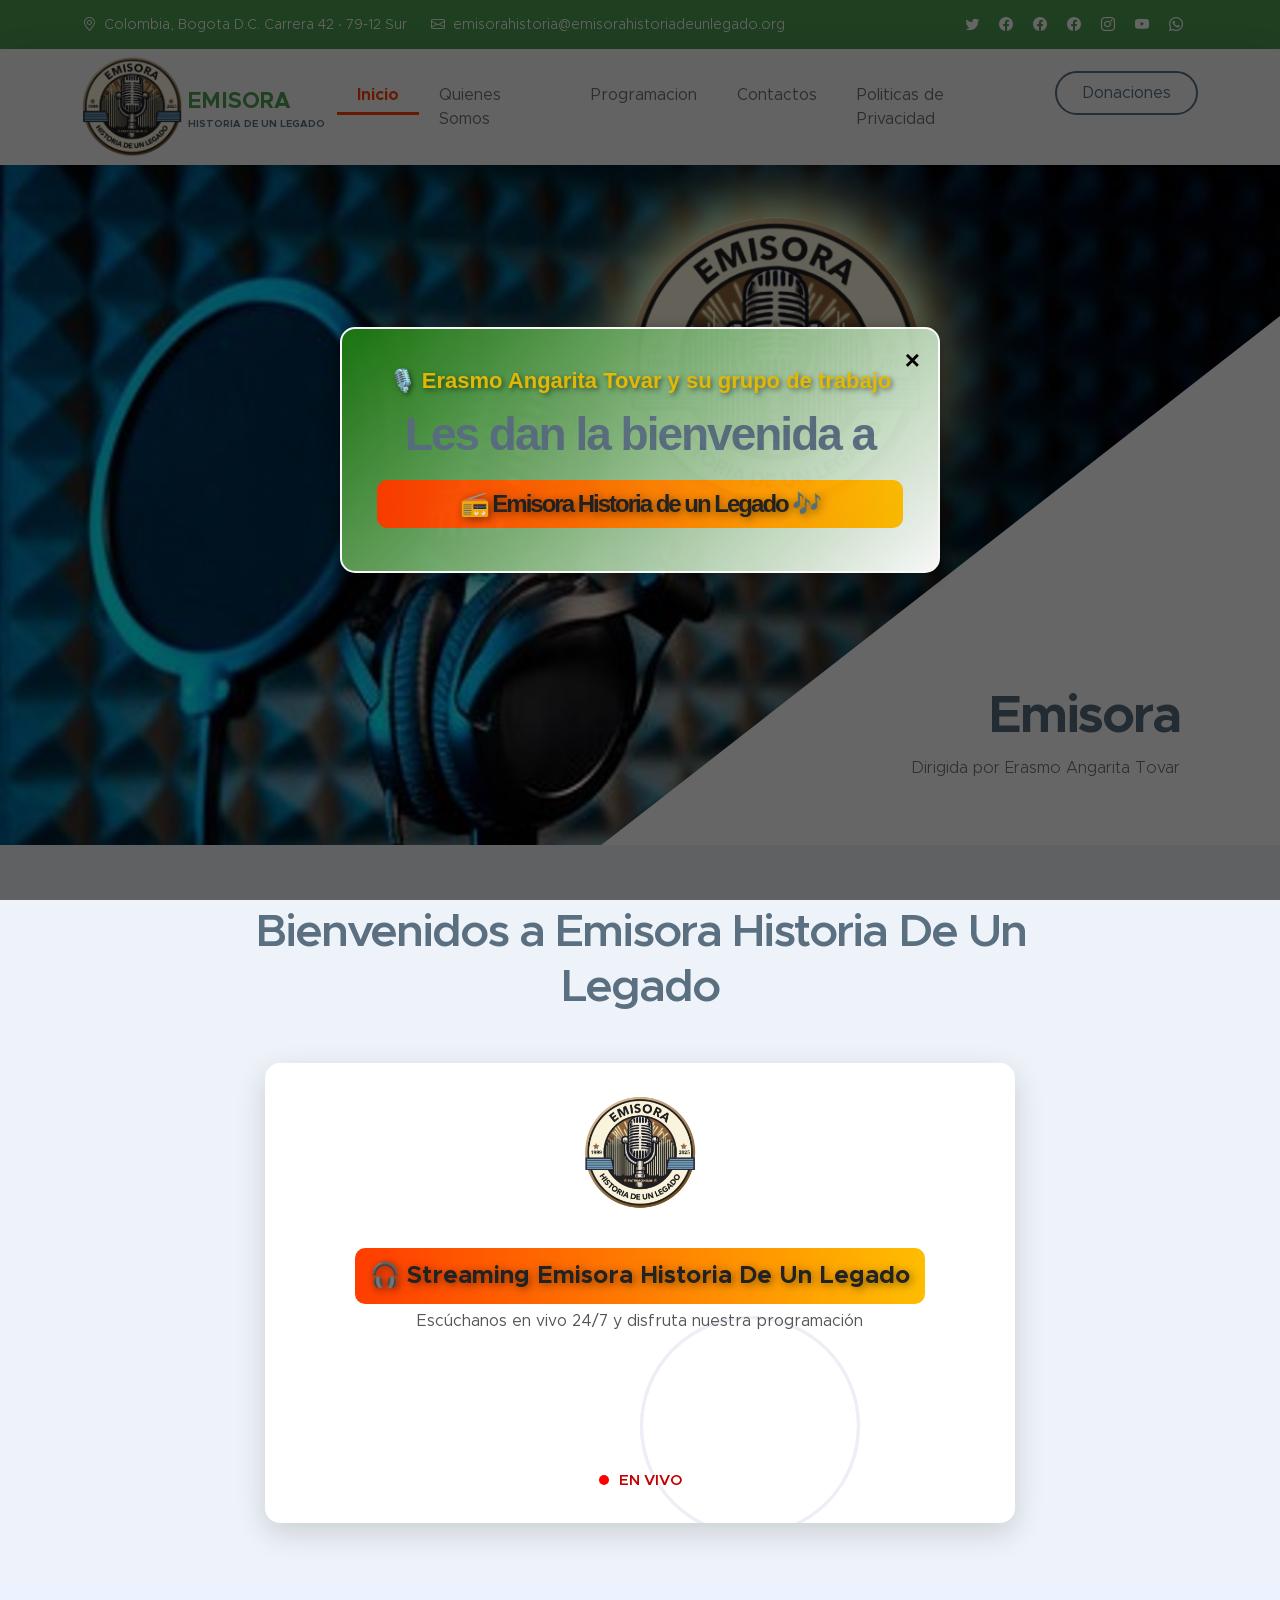
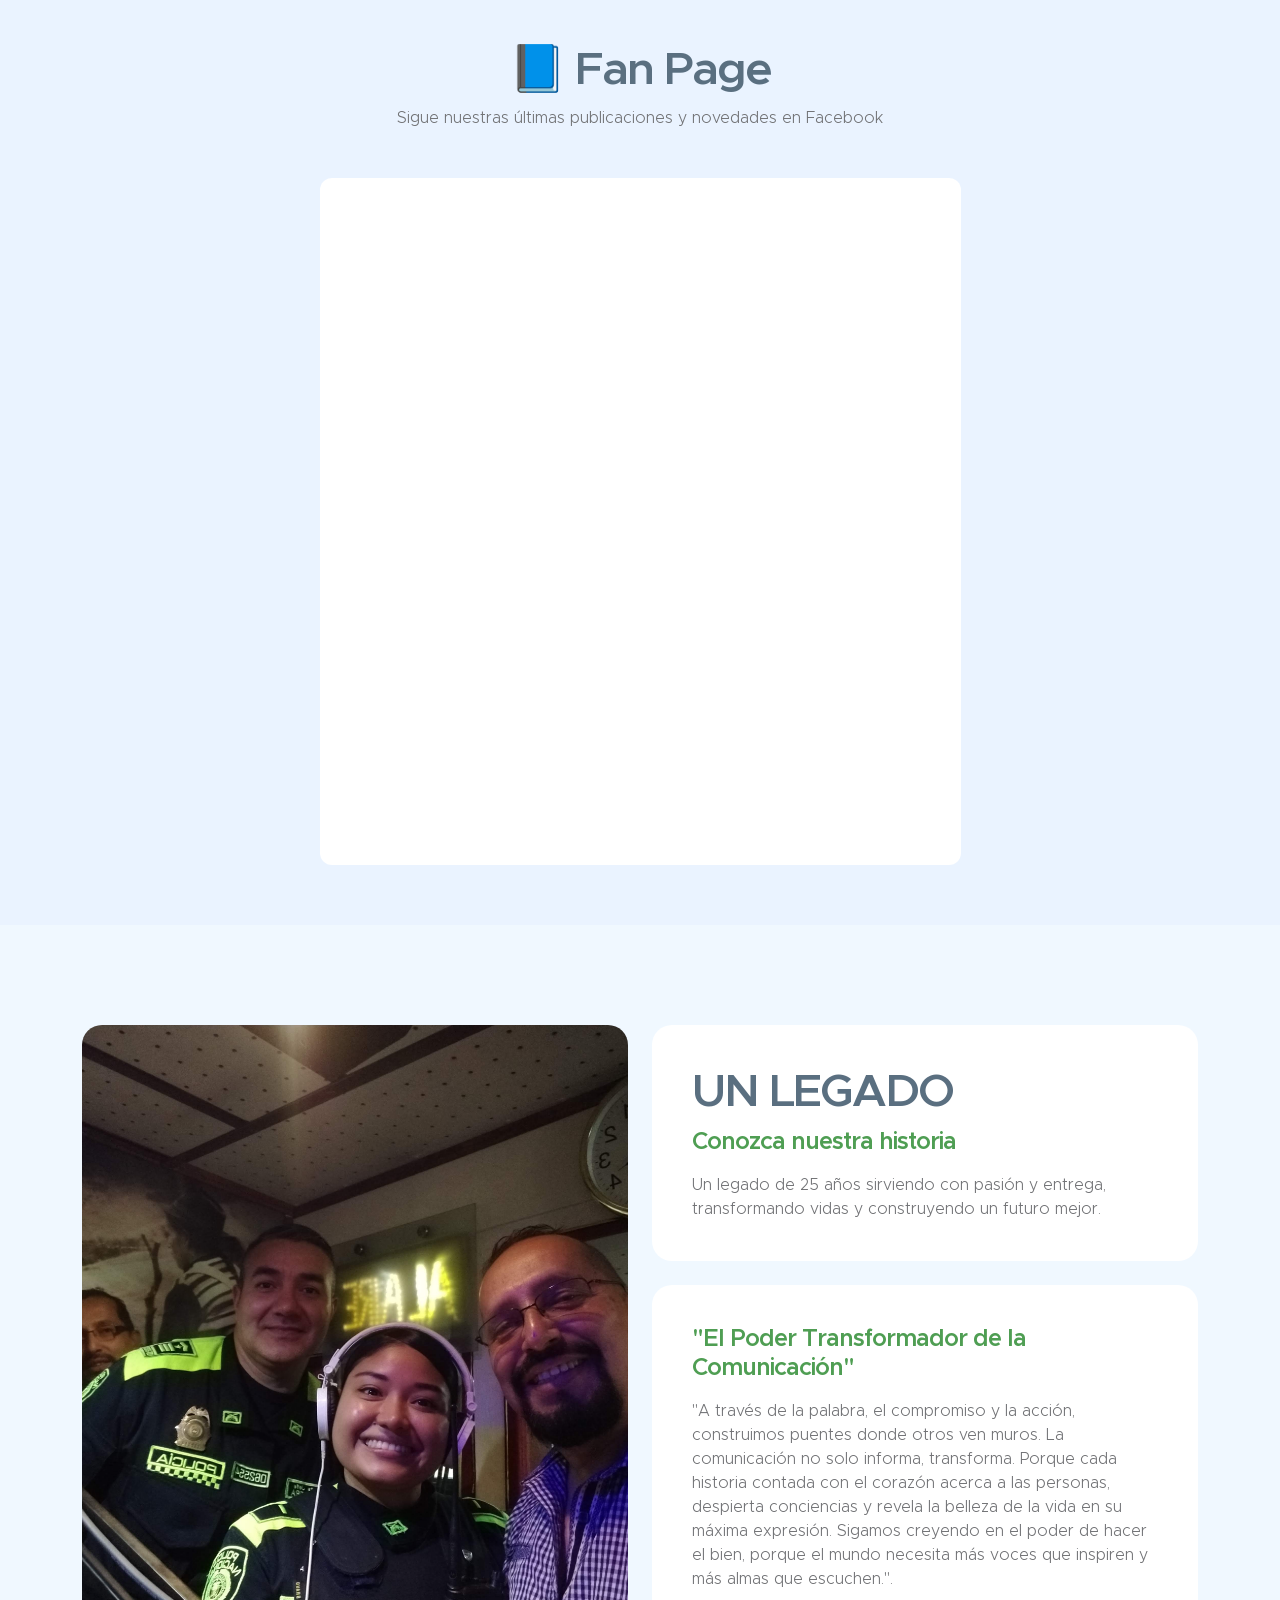
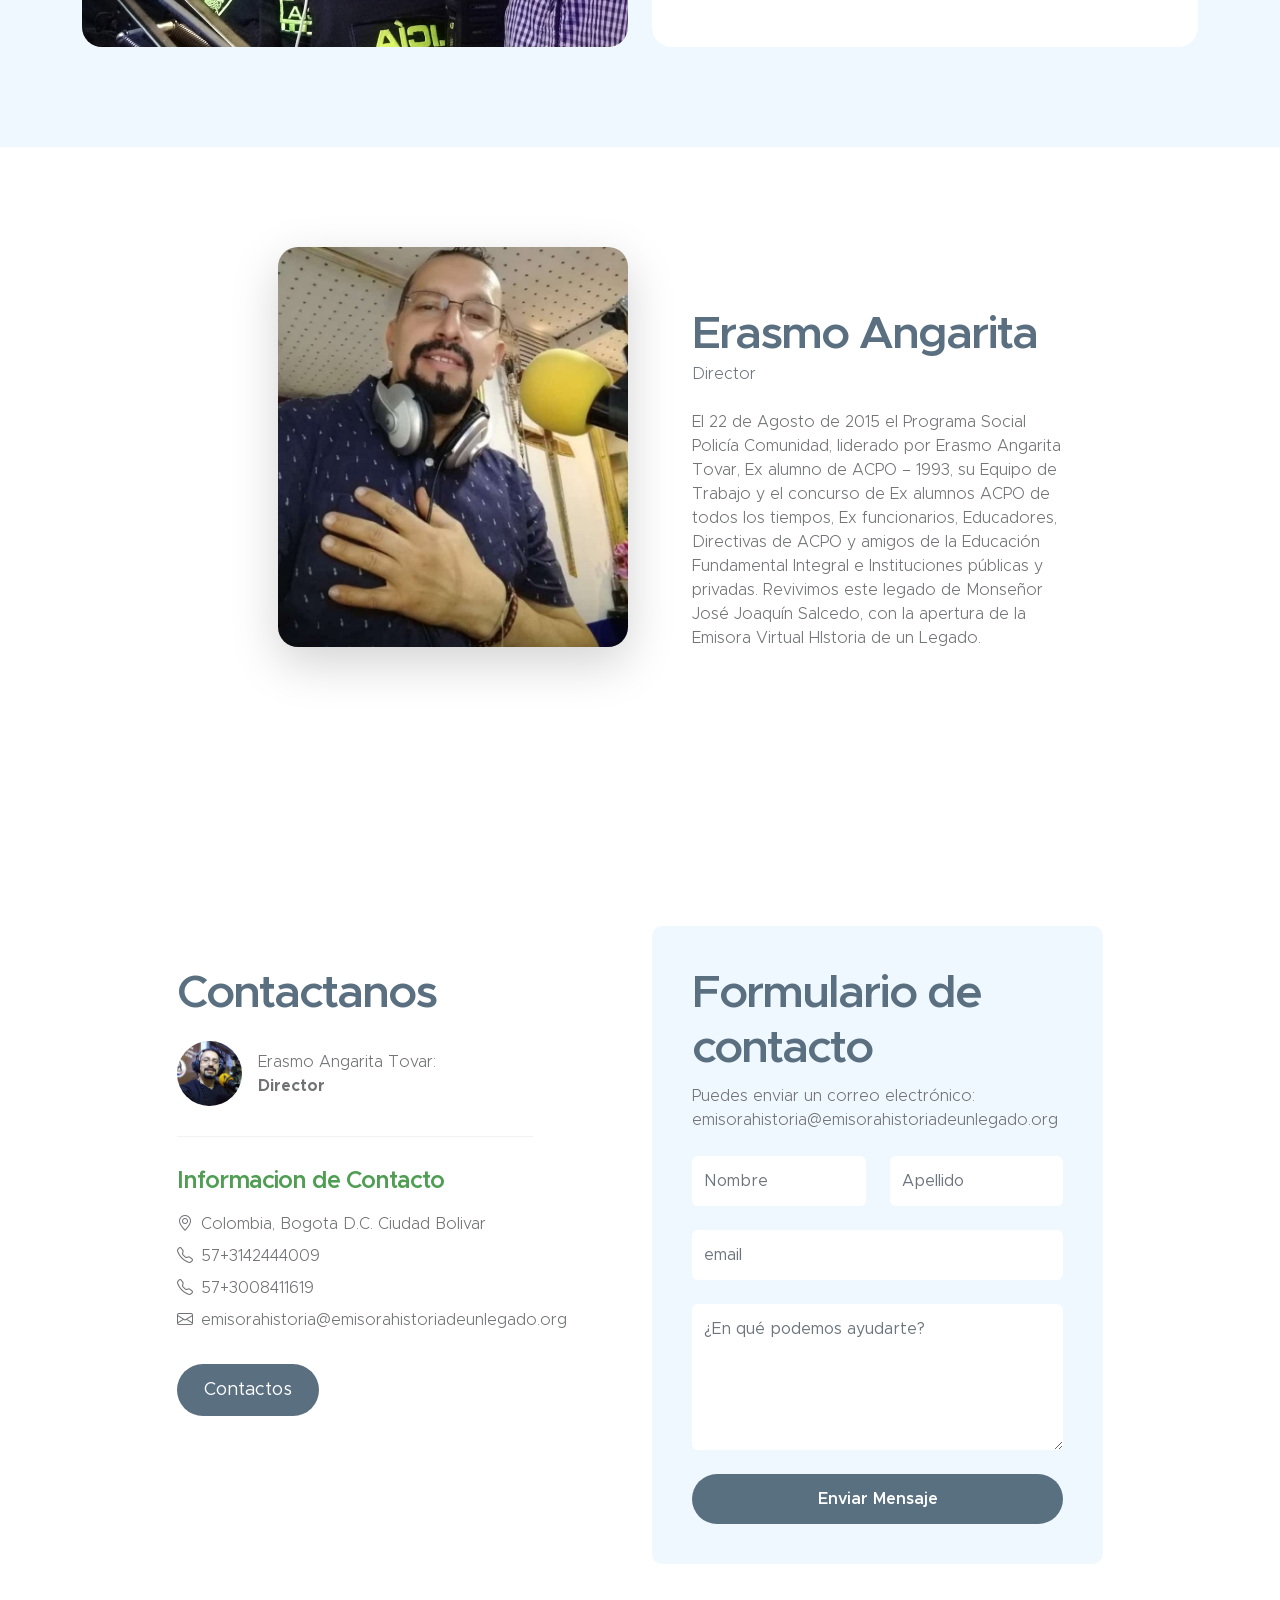
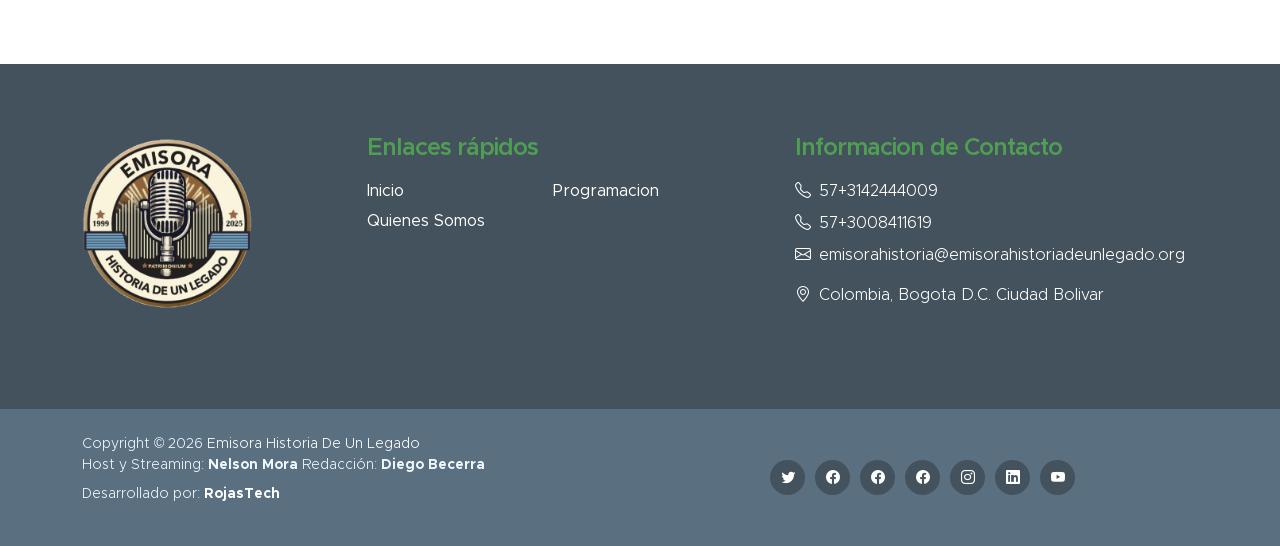
==== index.html @ 652acbca "Initial commit: Emisora Historia de un Legado" ====
<!doctype html>
<html lang="en">
    <head>
        <meta charset="utf-8">
        <meta name="viewport" content="width=device-width, initial-scale=1">

        <meta name="description" content="">
        <meta name="author" content="">

        <title>Emisora Historia de Un Legado</title>
        <link rel="shortcut icon" href="images/icons/favicon.png">

        <!-- CSS FILES -->        
        <link href="css/bootstrap.min.css" rel="stylesheet">

        <link href="css/bootstrap-icons.css" rel="stylesheet">

        <link href="css/templatemo-kind-heart-charity.css" rel="stylesheet">
<!--

-->

    </head>
    
    <body id="section_1">

        <!-- Popup (Modal) -->
<div id="welcomePopup" class="modal">
    <div class="modal-content">
        <span class="close" onclick="closePopup()">&times;</span>
        <p class="highlighted-text">🎙️ <strong>Erasmo Angarita Tovar y su grupo de trabajo</strong></p>
        <h2>Les dan la bienvenida a</h2>
        <h1 class="radio-title">📻 Emisora Historia de un Legado 🎶</h1>
    </div>
</div>

<!-- Estilos CSS Mejorados -->
<style>
    /* Fondo del modal */
    .modal {
        display: flex;
        align-items: center;
        justify-content: center;
        position: fixed;
        z-index: 1000;
        left: 0;
        top: 0;
        width: 100%;
        height: 100%;
        background-color: rgba(0, 0, 0, 0.6); /* Fondo oscuro más fuerte */
        animation: fadeIn 0.5s ease-in-out;
        visibility: hidden;
        opacity: 0;
    }

    /* Contenedor del contenido */
    .modal-content {
        background: linear-gradient(135deg, #1a750d, #ffffff); /* Degradado más llamativo */
        padding: 35px;
        border-radius: 15px;
        text-align: center;
        box-shadow: 0px 4px 15px rgba(0, 0, 0, 0.5);
        max-width: 600px; /* Popup más grande */
        position: relative;
        color: black; /* Texto negro para mejor visibilidad */
        font-family: 'Arial', sans-serif;
        opacity: 0.97;
        animation: zoomIn 0.5s ease-in-out;
        border: 2px solid #ffffff; /* Borde elegante */
    }

    /* Botón de cierre */
    .close {
        position: absolute;
        top: 12px;
        right: 18px;
        font-size: 26px;
        font-weight: bold;
        color: black;
        cursor: pointer;
        transition: 0.3s;
    }

    .close:hover {
        color: #444;
    }

    /* Texto destacado */
    .highlighted-text {
        font-size: 22px;
        font-weight: bold;
        color: #e9bc06; /* Amarillo vibrante */
        text-shadow: 2px 2px 5px rgba(0, 0, 0, 0.5);
        margin-bottom: 10px;
    }

    /* Estilo para el título principal */
    .radio-title {
        font-size: 28px;
        font-weight: bold;
        color: white;
        background: linear-gradient(90deg, #ff3d00, #ffbd00); /* Degradado tipo radio */
        padding: 10px 15px;
        border-radius: 10px;
        display: inline-block;
        margin-top: 10px;
        text-shadow: 2px 2px 8px rgba(0, 0, 0, 0.5);
    }

    /* Animaciones */
    @keyframes fadeIn {
        from { opacity: 0; visibility: hidden; }
        to { opacity: 1; visibility: visible; }
    }

    @keyframes zoomIn {
        from { transform: scale(0.8); opacity: 0; }
        to { transform: scale(1); opacity: 1; }
    }
</style>

<!-- JavaScript para abrir y cerrar el popup -->
<script>
    document.addEventListener("DOMContentLoaded", function() {
        var popup = document.getElementById("welcomePopup");
        popup.style.visibility = "visible";
        popup.style.opacity = "1";
    });

    function closePopup() {
        var popup = document.getElementById("welcomePopup");
        popup.style.visibility = "hidden";
        popup.style.opacity = "0";
    }
</script>


        <header class="site-header">
            <div class="container">
                <div class="row">
                    
                    <div class="col-lg-8 col-12 d-flex flex-wrap">
                        <p class="d-flex me-4 mb-0">
                            <i class="bi-geo-alt me-2"></i>
                            Colombia, Bogota D.C. Carrera 42 · 79-12 Sur 
                        </p>

                        <p class="d-flex mb-0">
                            <i class="bi-envelope me-2"></i>

                            <a href="mailto:info@company.com">
                                emisorahistoria@emisorahistoriadeunlegado.org
                            </a>
                        </p>
                    </div>

                    <div class="col-lg-3 col-12 ms-auto d-lg-block d-none">
                        <ul class="social-icon">
                            <li class="social-icon-item">
                                <a href="#" class="social-icon-link bi-twitter"></a>
                            </li>

                            <li class="social-icon-item">
                                <a href="https://www.facebook.com/erasmo.angaritatovar/" class="social-icon-link bi-facebook"></a>
                            </li>
                            <li class="social-icon-item">
                                <a href="https://www.facebook.com/HistoriadeunLegado/about" class="social-icon-link bi-facebook"></a>
                            </li>
                            <li class="social-icon-item">
                                <a href="https://www.facebook.com/EMISORAHistoriaDeUnLegado/" class="social-icon-link bi-facebook"></a>
                            </li>

                            <li class="social-icon-item">
                                <a href="#" class="social-icon-link bi-instagram"></a>
                            </li>

                            <li class="social-icon-item">
                                <a href="https://www.youtube.com/@Historiadeunlegado" class="social-icon-link bi-youtube"></a>
                            </li>

                            <li class="social-icon-item">
                                <a href="https://wa.me/573142444009" class="social-icon-link bi-whatsapp"></a>
                            </li>
                        </ul>
                    </div>

                </div>
            </div>
        </header>

        <nav class="navbar navbar-expand-lg bg-light shadow-lg">
            <div class="container">
                <a class="navbar-brand" href="index.html">
                    <img src="images/logo.png" class="logo img-fluid" alt="Kind Heart Charity" style="width: 100px; height: auto;">
                    <span>
                        EMISORA
                        <small>Historia de un Legado</small>
                    </span>
                </a>

                <button class="navbar-toggler" type="button" data-bs-toggle="collapse" data-bs-target="#navbarNav" aria-controls="navbarNav" aria-expanded="false" aria-label="Toggle navigation">
                    <span class="navbar-toggler-icon"></span>
                </button>

                <div class="collapse navbar-collapse" id="navbarNav">
                    <style>
                        .navbar-nav .nav-link.active {
                            color: #ff3d00 !important;
                            font-weight: 700;
                            border-bottom: 3px solid #ff3d00;
                            padding-bottom: 5px;
                        }
                    </style>
                    <ul class="navbar-nav ms-auto">
                        <li class="nav-item">
                            <a class="nav-link click-scroll active" href="index.html">Inicio</a>
                        </li>

                        <li class="nav-item">
                            <a class="nav-link click-scroll" href="quienessomos.html">Quienes Somos</a>
                        </li>

                        <li class="nav-item">
                            <a class="nav-link click-scroll" href="programacion.html">Programacion</a>
                        </li>

                        <li class="nav-item">
                            <a class="nav-link click-scroll" href="contactos.html">Contactos</a>
                        </li>                        

                        <li class="nav-item">
                            <a class="nav-link click-scroll" href="politicas.html">Politicas de Privacidad</a>
                        </li>

                        <li class="nav-item ms-3">
                            <a class="nav-link custom-btn custom-border-btn btn" href="donate.html">Donaciones</a>
                        </li>
                    </ul>
                </div>
            </div>
        </nav>

        <main>

            <section class="hero-section hero-section-full-height">
                <div class="container-fluid">
                    <div class="row">

                        <div class="col-lg-12 col-12 p-0">
                            <div id="hero-slide" class="carousel carousel-fade slide" data-bs-ride="carousel">
                                <div class="carousel-inner">
                                    <div class="carousel-item active">
                                        <img src="images/slide/volunteer-helping-with-donation-box.jpg" class="carousel-image img-fluid" alt="...">
                                        
                                        <div class="carousel-caption d-flex flex-column justify-content-end">
                                            <h1>Emisora</h1>
                                            
                                            <p>Dirigida por Erasmo Angarita Tovar</p>
                                        </div>
                                    </div>

                                    <div class="carousel-item">
                                        <img src="images/slide/volunteer-selecting-organizing-clothes-donations-charity.jpg" class="carousel-image img-fluid" alt="...">
                                        
                                        <div class="carousel-caption d-flex flex-column justify-content-end">
                                            <h1>HISTORIA</h1>
                                            <h1>DE UN LEGADO</h1>
                                            
                                            <p>Dejando huella desde el año 1999 </p>
                                        </div>
                                    </div>

                                    <div class="carousel-item">
                                        <img src="images/slide/medium-shot-people-collecting-donations.jpg" class="carousel-image img-fluid" alt="...">
                                        
                                        <div class="carousel-caption d-flex flex-column justify-content-end">
                                            <h1>Servicio Social</h1>
                                            
                                            <p>Sirviendo a nuestra comunidad </p>
                                        </div>
                                    </div>
                                </div>

                                <button class="carousel-control-prev" type="button" data-bs-target="#hero-slide" data-bs-slide="prev">
                                    <span class="carousel-control-prev-icon" aria-hidden="true"></span>
                                    <span class="visually-hidden">Previous</span>
                                </button>

                                <button class="carousel-control-next" type="button" data-bs-target="#hero-slide" data-bs-slide="next">
                                    <span class="carousel-control-next-icon" aria-hidden="true"></span>
                                    <span class="visually-hidden">Next</span>
                                </button>
                            </div>
                        </div>

                    </div>
                </div>
            </section>

<section class="section-padding radio-bg">
<div class="container">
<div class="row">

<div class="col-lg-10 col-12 text-center mx-auto">
<h2 class="mb-5">Bienvenidos a Emisora Historia De Un Legado</h2>
</div>

<style>

/* fondo azul marino suave */
.radio-bg{
background:#eef3f9;
padding:60px 0;
}

/* contenedor principal */

.radio-section{
max-width:750px;
margin:auto;
background:#ffffff;
border-radius:15px;
padding:30px;
box-shadow:0 10px 30px rgba(0,0,0,0.15);
transition:all 0.3s ease;
position:relative;
overflow:hidden;
}

.radio-section:hover{
transform:scale(1.02);
box-shadow:0 0 25px rgba(0,180,0,0.5);
}

/* ondas de sonido animadas */

.sound-waves{
position:absolute;
left:50%;
top:55%;
transform:translate(-50%,-50%);
opacity:0.08;
pointer-events:none;
}

.wave{
width:220px;
height:220px;
border-radius:50%;
border:3px solid #1f3c88;
position:absolute;
animation:wave 3s infinite;
}

.wave:nth-child(2){
animation-delay:1s;
}

.wave:nth-child(3){
animation-delay:2s;
}

@keyframes wave{
0%{
transform:scale(0.5);
opacity:0.4;
}
100%{
transform:scale(1.6);
opacity:0;
}
}

/* encabezado */

.radio-header{
display:flex;
align-items:center;
justify-content:center;
gap:25px;
margin-bottom:20px;
flex-wrap:wrap;
position:relative;
z-index:2;
}

/* logo */

.radio-logo img{
width:120px;
height:120px;
object-fit:contain;
}

/* textos */

.radio-title{
font-size:24px;
font-weight:bold;
color:#222;
}

.radio-subtitle{
font-size:16px;
color:#555;
margin-top:5px;
}

/* reproductor */

.radio-player{
margin-top:20px;
position:relative;
z-index:2;
}

.radio-player iframe{
border:none;
border-radius:10px;
width:100%;
max-width:420px;
height:95px;
}

/* indicador en vivo */

.radio-live{
margin-top:15px;
font-size:15px;
font-weight:600;
color:#c40000;
position:relative;
z-index:2;
}

.live-dot{
display:inline-block;
width:10px;
height:10px;
background:red;
border-radius:50%;
margin-right:6px;
animation:blink 1s infinite;
}

@keyframes blink{
0%{opacity:1;}
50%{opacity:0.2;}
100%{opacity:1;}
}

</style>

<div class="radio-section text-center">

<!-- ondas animadas -->
<div class="sound-waves">
<div class="wave"></div>
<div class="wave"></div>
<div class="wave"></div>
</div>

<div class="radio-header">

<div class="radio-logo">
<img src="images/logo.png" alt="Logo Emisora">
</div>

<div>
<div class="radio-title">🎧 Streaming Emisora Historia De Un Legado</div>
<div class="radio-subtitle">Escúchanos en vivo 24/7 y disfruta nuestra programación</div>
</div>

</div>

<div class="radio-player">

<iframe 
name="contenedorPlayer"
allow="autoplay"
scrolling="no"
src="https://cp.usastreams.com/pr2g/APPlayerRadioHTML5.aspx?stream=https://panel.virtualtecnologe.com:8110/;&fondo=05&formato=mpeg&color=7&titulo=2&autoStart=1&vol=5&tipo=2&nombre=HISTORIA+DE+UN+LEGADO&imagen=https://cp.usastreams.com/playerHTML5/img/equalizer1.gif">
</iframe>

</div>

<div class="radio-live">
<span class="live-dot"></span> EN VIVO
</div>

</div>

</div>
</div>
</section>

<section class="section-padding fanpage-section">
<div class="container">

<div class="text-center mb-5">
<h2>📘 Fan Page</h2>
<p>Sigue nuestras últimas publicaciones y novedades en Facebook</p>
</div>

<div class="row justify-content-center">
<div class="col-lg-7">

<div class="facebook-box">

<iframe 
src="https://www.facebook.com/plugins/page.php?href=https://www.facebook.com/HistoriadeunLegado&tabs=timeline&width=500&height=650"
width="100%"
height="650"
style="border:none;overflow:hidden"
scrolling="no"
frameborder="0"
allowfullscreen="true"
allow="autoplay; clipboard-write; encrypted-media; picture-in-picture; web-share">
</iframe>

</div>

</div>
</div>

</div>
</section>

<style>

/* fondo azul claro de la sección */
.fanpage-section{
background:#eaf3ff;
padding:60px 0;
}

/* contenedor del feed */
.facebook-box{
background:#ffffff;
border-radius:12px;
padding:15px;
transition:box-shadow 0.35s ease;
}

/* efecto hover elegante sin zoom */
.facebook-box:hover{
box-shadow:0 18px 45px rgba(24,119,242,0.45);
}

/* bordes del iframe */
.facebook-box iframe{
border-radius:10px;
}

</style>


            <section class="section-padding section-bg">
                <div class="container">
                    <div class="row">

                        <div class="col-lg-6 col-12 mb-5 mb-lg-0">
                            <img src="images/group-people-volunteering-foodbank-poor-people.jpg" class="custom-text-box-image img-fluid" alt="">
                        </div>

                        <div class="col-lg-6 col-12">
                            <div class="custom-text-box">
                                <h2 class="mb-2">UN LEGADO</h2>

                                <h5 class="mb-3">Conozca nuestra historia</h5>

                                <p class="mb-0">Un legado de 25 años sirviendo con pasión y entrega, transformando vidas y construyendo un futuro mejor.</p>
                            </div>
                            
                            <div class="row">
                                <div class="col-lg-12 col-md-12 col-12">
                                    <div class="custom-text-box mb-lg-0">
                                        <h5 class="mb-3">"El Poder Transformador de la Comunicación"</h5>

                                        <p>"A través de la palabra, el compromiso y la acción, construimos puentes donde otros ven muros. La comunicación no solo informa, transforma. Porque cada historia contada con el corazón acerca a las personas, despierta conciencias y revela la belleza de la vida en su máxima expresión. Sigamos creyendo en el poder de hacer el bien, porque el mundo necesita más voces que inspiren y más almas que escuchen.".</p>

                                 
            </section>


            <section class="about-section section-padding">
                <div class="container">
                    <div class="row">

                        <div class="col-lg-6 col-md-5 col-12">
                            <img src="images/portrait-volunteer-who-organized-donations-charity.jpg" class="about-image ms-lg-auto bg-light shadow-lg img-fluid" alt="">
                        </div>

                        <div class="col-lg-5 col-md-7 col-12">
                            <div class="custom-text-block">
                                <h2 class="mb-0">Erasmo Angarita</h2>

                                <p class="text-muted mb-lg-4 mb-md-4">Director</p>

                                <p>El 22 de Agosto de 2015 el Programa Social Policía Comunidad, liderado por Erasmo Angarita Tovar, Ex alumno de ACPO – 1993, su Equipo de Trabajo y el concurso de Ex alumnos ACPO de todos los tiempos, Ex funcionarios, Educadores, Directivas de ACPO y amigos de la Educación Fundamental Integral e Instituciones públicas y privadas.

                                    Revivimos este legado de Monseñor José Joaquín Salcedo, con la apertura de la Emisora Virtual HIstoria de un Legado.</p>
                    </div>
            </section>
            <section class="contact-section section-padding">
                <div class="container">
                    <div class="row">

                        <div class="col-lg-4 col-12 ms-auto mb-5 mb-lg-0">
                            <div class="contact-info-wrap">
                                <h2>Contactanos</h2>

                                <div class="contact-image-wrap d-flex flex-wrap">
                                    <img src="images/avatar/pretty-blonde-woman-wearing-white-t-shirt.jpg" class="img-fluid avatar-image" alt="">

                                    <div class="d-flex flex-column justify-content-center ms-3">
                                        <p class="mb-0">Erasmo Angarita Tovar:</p>
                                        <p class="mb-0"><strong>Director</strong></p>
                                    </div>
                                </div>

                                <div class="contact-info">
                                    <h5 class="mb-3">Informacion de Contacto</h5>

                                    <p class="d-flex mb-2">
                                        <i class="bi-geo-alt me-2"></i>
                                        Colombia, Bogota D.C. Ciudad Bolivar
                                    </p>

                                    <p class="d-flex mb-2">
                                        <i class="bi-telephone me-2"></i>

                                        <a href="tel: 3142444009">
                                            57+3142444009
                                        </a>
                                    </p>
                                    <p class="d-flex mb-2">
                                        <i class="bi-telephone me-2"></i>

                                        <a href="tel: 3142444009">
                                            57+3008411619
                                        </a>
                                    </p>

                                    <p class="d-flex">
                                        <i class="bi-envelope me-2"></i>

                                        <a href="mailto:emisorahistoria@emisorahistoriadeunlegado.org">
                                            emisorahistoria@emisorahistoriadeunlegado.org
                                        </a>
                                    </p>

                                    <a href="#" class="custom-btn btn mt-3">Contactos</a>
                                </div>
                            </div>
                        </div>

                        <div class="col-lg-5 col-12 mx-auto">
                            <form class="custom-form contact-form" action="https://formspree.io/f/xpwpywzd" method="post" role="form">
                                <h2>Formulario de contacto</h2>

                                <p class="mb-4">Puedes enviar un correo electrónico:
                                    <a href="#">emisorahistoria@emisorahistoriadeunlegado.org</a>
                                </p>
                                <div class="row">
                                    <div class="col-lg-6 col-md-6 col-12">
                                        <input type="text" name="first-name" id="first-name" class="form-control" placeholder="Nombre" required>
                                    </div>

                                    <div class="col-lg-6 col-md-6 col-12">
                                        <input type="text" name="last-name" id="last-name" class="form-control" placeholder="Apellido" required>
                                    </div>
                                </div>

                                <input type="email" name="email" id="email" pattern="[^ @]*@[^ @]*" class="form-control" placeholder="email" required>

                                <textarea name="message" rows="5" class="form-control" id="message" placeholder="¿En qué podemos ayudarte?"></textarea>

                                <button type="submit" class="form-control">Enviar Mensaje</button>
                            </form>
                        </div>

                    </div>
                </div>
            </section>
        </main>

        <footer class="site-footer">
            <div class="container">
                <div class="row">
                    <div class="col-lg-3 col-12 mb-4">
                        <img src="images/logo.png" class="logo img-fluid" alt="" style="width: 170px; height: auto;">
                    </div>

                    <div class="col-lg-4 col-md-6 col-12 mb-4">
                        <h5 class="site-footer-title mb-3">Enlaces rápidos</h5>

                        <ul class="footer-menu">
                            <li class="footer-menu-item"><a href="#" class="footer-menu-link">Inicio</a></li>

                            <li class="footer-menu-item"><a href="#" class="footer-menu-link">Quienes Somos</a></li>

                            <li class="footer-menu-item"><a href="#" class="footer-menu-link">Programacion</a></li>
                            
                        </ul>
                    </div>

                    <div class="col-lg-4 col-md-6 col-12 mx-auto">
                        <h5 class="site-footer-title mb-3">Informacion de Contacto</h5>

                        <p class="text-white d-flex mb-2">
                            <i class="bi-telephone me-2"></i>

                            <a href="tel: 120-240-9600" class="site-footer-link">
                                57+3142444009
                            </a>
                        </p>
                        <p class="text-white d-flex mb-2">
                            <i class="bi-telephone me-2"></i>

                            <a href="tel: 120-240-9600" class="site-footer-link">
                                57+3008411619
                            </a>
                        </p>

                        <p class="text-white d-flex">
                            <i class="bi-envelope me-2"></i>

                            <a href="mailto:info@yourgmail.com" class="site-footer-link">
                                emisorahistoria@emisorahistoriadeunlegado.org
                            </a>
                        </p>

                        <p class="text-white d-flex mt-3">
                            <i class="bi-geo-alt me-2"></i>
                            Colombia, Bogota D.C. Ciudad Bolivar
                        </p>

                        
                    </div>
                </div>
            </div>

            <div class="site-footer-bottom">
                <div class="container">
                    <div class="row">

                        <div class="col-lg-6 col-md-7 col-12">
                            <p class="copyright-text mb-0">Copyright © 2026 <a href="#">Emisora Historia De Un Legado</a>
                                </a></p>
                                <p class="copyright-text mb-0">
Host y Streaming: <strong>Nelson Mora</strong> 
Redacción: <strong>Diego Becerra</strong>
</p>

<p class="copyright-text mt-2">
Desarrollado por: <strong><a href="https://rojastech.online" target="_blank">RojasTech</a></strong>
</p>
                        </div>
                        
                        <div class="col-lg-6 col-md-5 col-12 d-flex justify-content-center align-items-center mx-auto">
                            <ul class="social-icon">
                                <li class="social-icon-item">
                                    <a href="#" class="social-icon-link bi-twitter"></a>
                                </li>

                                <li class="social-icon-item">
                                    <a href="https://www.facebook.com/erasmo.angaritatovar/" class="social-icon-link bi-facebook"></a>
                                </li>
                                <li class="social-icon-item">
                                    <a href="https://www.facebook.com/HistoriadeunLegado/about" class="social-icon-link bi-facebook"></a>
                                </li>
                                <li class="social-icon-item">
                                    <a href="https://www.facebook.com/EMISORAHistoriaDeUnLegado/" class="social-icon-link bi-facebook"></a>
                                </li>

                                <li class="social-icon-item">
                                    <a href="#" class="social-icon-link bi-instagram"></a>
                                </li>

                                <li class="social-icon-item">
                                    <a href="#" class="social-icon-link bi-linkedin"></a>
                                </li>

                                <li class="social-icon-item">
                                    <a href="https://www.youtube.com/@Historiadeunlegado" class="social-icon-link bi-youtube"></a>
                                </li>
                            </ul>
                        </div>
                        
                    </div>
                </div>
            </div>
        </footer>

        <!-- JAVASCRIPT FILES -->
        <script src="js/jquery.min.js"></script>
        <script src="js/bootstrap.min.js"></script>
        <script src="js/jquery.sticky.js"></script>
        <script src="js/click-scroll.js"></script>
        <script src="js/counter.js"></script>
        <script src="js/custom.js"></script>

    </body>
</html>
---- css/templatemo-kind-heart-charity.css ----
/*

TemplateMo 581 Kind Heart Charity

https://templatemo.com/tm-581-kind-heart-charity

*/



@font-face {
    font-family: 'Metropolis';
    src: url('../fonts/Metropolis/Metropolis-Regular.woff2') format('woff2'),
        url('../fonts/Metropolis/Metropolis-Regular.woff') format('woff');
    font-weight: normal;
    font-style: normal;
    font-display: swap;
}

@font-face {
    font-family: 'Metropolis';
    src: url('../fonts/Metropolis/Metropolis-Light.woff2') format('woff2'),
        url('../fonts/Metropolis/Metropolis-Light.woff') format('woff');
    font-weight: 300;
    font-style: normal;
    font-display: swap;
}

@font-face {
    font-family: 'Metropolis';
    src: url('../fonts/Metropolis/Metropolis-SemiBold.woff2') format('woff2'),
        url('../fonts/Metropolis/Metropolis-SemiBold.woff') format('woff');
    font-weight: 600;
    font-style: normal;
    font-display: swap;
}

@font-face {
    font-family: 'Metropolis';
    src: url('../fonts/Metropolis/Metropolis-Bold.woff2') format('woff2'),
        url('../fonts/Metropolis/Metropolis-Bold.woff') format('woff');
    font-weight: bold;
    font-style: normal;
    font-display: swap;
}

/*---------------------------------------
  CUSTOM PROPERTIES ( VARIABLES )             
-----------------------------------------*/
:root {
  --white-color:                  #ffffff;
  --primary-color:                #4f9e53;
  --secondary-color:              #5a6f80;
  --section-bg-color:             #f0f8ff;
  --site-footer-bg-color:         #44525d;
  --custom-btn-bg-color:          #597081;
  --custom-btn-bg-hover-color:    #5bc1ac;
  --dark-color:                   #000000;
  --p-color:                      #717275;
  --border-color:                 #e9eaeb;

  --body-font-family:             'Metropolis', sans-serif;

  --h1-font-size:                 52px;
  --h2-font-size:                 46px;
  --h3-font-size:                 32px;
  --h4-font-size:                 28px;
  --h5-font-size:                 24px;
  --h6-font-size:                 22px;
  --p-font-size:                  16px;
  --btn-font-size:                18px;
  --copyright-font-size:          14px;

  --border-radius-large:          100px;
  --border-radius-medium:         20px;
  --border-radius-small:          10px;

  --font-weight-light:            300;
  --font-weight-normal:           400;
  --font-weight-semibold:         600;
  --font-weight-bold:             700;
}

body {
  background-color: var(--white-color);
  font-family: var(--body-font-family); 
}


/*---------------------------------------
  TYPOGRAPHY               
-----------------------------------------*/

h2,
h3,
h4,
h5,
h6 {
  color: var(--dark-color);
}

h1,
h2,
h3,
h4,
h5,
h6 {
  font-weight: var(--font-weight-semibold);
  letter-spacing: -1px;
}

h1 {
  font-size: var(--h1-font-size);
  font-weight: var(--font-weight-bold);
  letter-spacing: -2px;
}

h2 {
  color: var(--secondary-color);
  font-size: var(--h2-font-size);
  letter-spacing: -2px;
}

h3 {
  font-size: var(--h3-font-size);
}

h4 {
  font-size: var(--h4-font-size);
}

h5 {
  color: var(--primary-color);
  font-size: var(--h5-font-size);
}

h6 {
  font-size: var(--h6-font-size);
}

p {
  color: var(--p-color);
  font-size: var(--p-font-size);
  font-weight: var(--font-weight-light);
}

ul li {
  color: var(--p-color);
  font-size: var(--p-font-size);
  font-weight: var(--font-weight-normal);
}

a, 
button {
  touch-action: manipulation;
  transition: all 0.3s;
}

a {
  color: var(--p-color);
  text-decoration: none;
}

a:hover {
  color: var(--primary-color);
}

b,
strong {
  font-weight: var(--font-weight-bold);
}


/*---------------------------------------
  SECTION               
-----------------------------------------*/
.section-padding {
  padding-top: 100px;
  padding-bottom: 100px;
}

.section-bg {
  background-color: var(--section-bg-color);
}

.section-overlay {
  background: rgba(0, 0, 0, 0.35);
  position: absolute;
  top: 0;
  left: 0;
  pointer-events: none;
  width: 100%;
  height: 100%;
}

.section-overlay + .container {
  position: relative;
}


/*---------------------------------------
  CUSTOM BLOCK               
-----------------------------------------*/
.custom-block-wrap {
  background: var(--white-color);
  border-radius: var(--border-radius-medium);
  position: relative;
  overflow: hidden;
  transition: all 0.5s;
}

.custom-block-wrap:hover {
  box-shadow: 0 1rem 3rem rgba(0,0,0,.175);
}

.custom-block-body {
  padding: 30px;
}

.custom-block-image {
  display: block;
  width: 100%;
  height: 100%;
  object-fit: cover;
}

.custom-block .custom-btn {
  border-radius: 0;
  display: block;
}


/*---------------------------------------
  PROGRESS BAR               
-----------------------------------------*/
.progress {
  background: var(--border-color);
  height: 5px;
}

.progress-bar {
  background: var(--secondary-color);
}


/*---------------------------------------
  CUSTOM ICON COLOR               
-----------------------------------------*/
.custom-icon {
  color: var(--secondary-color);
}


/*---------------------------------------
  CUSTOM LIST               
-----------------------------------------*/
.custom-list {
  margin-bottom: 0;
  padding-left: 0;
}

.custom-list-item {
  list-style: none;
  margin-top: 10px;
  margin-bottom: 10px;
}


/*---------------------------------------
  CUSTOM TEXT BOX               
-----------------------------------------*/
.custom-text-box {
  background: var(--white-color);
  border-radius: var(--border-radius-medium);
  margin-bottom: 24px;
  padding: 40px;
}

.custom-text-box-image {
  border-radius: var(--border-radius-medium);
  width: 100%;
  height: 100%;
  object-fit: cover;
}

.custom-text-box-icon {
  background: var(--section-bg-color);
  border-radius: var(--border-radius-large);
  color: var(--secondary-color);
  font-size: var(--h6-font-size);
  text-align: center;
  display: inline-block;
  vertical-align: middle;
  width: 25px;
  height: 25px;
  line-height: 30px;
}


/*---------------------------------------
  AVATAR IMAGE - TESTIMONIAL, AUTHOR               
-----------------------------------------*/
.avatar-image {
  border-radius: var(--border-radius-large);
  width: 65px;
  height: 65px;
  object-fit: cover;
}


/*---------------------------------------
  CUSTOM BUTTON               
-----------------------------------------*/
.custom-btn {
  background: var(--secondary-color);
  border: 2px solid transparent;
  border-radius: var(--border-radius-large);
  color: var(--white-color);
  font-size: var(--btn-font-size);
  font-weight: var(--font-weight-normal);
  line-height: normal;
  padding: 15px 25px;
}

.navbar-expand-lg .navbar-nav .nav-link.custom-btn {
  color: var(--custom-btn-bg-color);
  margin-top: 8px;
  padding: 12px 25px;
}

.custom-btn:hover {
  background: var(--primary-color);
  color: var(--white-color);
}

.custom-border-btn {
  background: transparent;
  border: 2px solid var(--custom-btn-bg-color);
  color: var(--primary-color);
}

.navbar-expand-lg .navbar-nav .nav-link.custom-btn:hover,
.custom-border-btn:hover {
  background: var(--custom-btn-bg-hover-color);
  border-color: transparent;
  color: var(--white-color);
}


/*---------------------------------------
  NAVIGATION              
-----------------------------------------*/
.navbar {
  background: var(--white-color);
  z-index: 9;
  padding-top: 0;
  padding-bottom: 0;
}

.navbar-brand {
  color: var(--primary-color);
  font-size: var(--h6-font-size);
  font-weight: var(--font-weight-bold);
}

.navbar-brand span {
  display: inline-block;
  vertical-align: middle;
}

.navbar-brand small {
  color: var(--secondary-color);
  display: block;
  font-size: 10px;
  line-height: normal;
  text-transform: uppercase;
}

.logo {
  width: 80px;
  height: auto;
}

.navbar-expand-lg .navbar-nav .nav-link {
  margin-right: 0;
  margin-left: 0;
  padding: 20px;
}

.navbar-nav .nav-link {
  display: inline-block;
  color: var(--p-color);
  font-size: var(--p-font-size);
  font-weight: var(--font-weight-medium);
  position: relative;
  padding-top: 15px;
  padding-bottom: 15px;
}

.navbar-nav .nav-link.active, 
.navbar-nav .nav-link:hover {
  background: transparent;
  color: var(--primary-color);
}

.dropdown-menu {
  background: var(--white-color);
  box-shadow: 0 1rem 3rem rgba(0,0,0,.175);
  border: 0;
  max-width: 50px;
  padding: 0;
  margin-top: 20px;
}

.dropdown-item {
  display: inline-block;
  color: var(--p-bg-color);
  font-size: var(--menu-font-size);
  font-weight: var(--font-weight-medium);
  position: relative;
  padding-top: 10px;
  padding-bottom: 10px;
}

.dropdown-menu li:last-child .dropdown-item {
  padding-top: 0;
}

.dropdown-item.active, 
.dropdown-item:active,
.dropdown-item:focus, 
.dropdown-item:hover {
  background: transparent;
  color: var(--primary-color);
}

.dropdown-toggle::after {
  content: "\f282";
  display: inline-block;
  font-family: bootstrap-icons !important;
  font-size: var(--copyright-font-size);
  font-style: normal;
  font-weight: normal !important;
  font-variant: normal;
  text-transform: none;
  line-height: 1;
  vertical-align: -.125em;
  -webkit-font-smoothing: antialiased;
  -moz-osx-font-smoothing: grayscale;
  position: relative;
  left: 2px;
  border: 0;
}

@media screen and (min-width: 992px) {
  .dropdown:hover .dropdown-menu {
    display: block;
    margin-top: 0;
  }
}

.navbar-toggler {
  border: 0;
  padding: 0;
  cursor: pointer;
  margin: 0;
  width: 30px;
  height: 35px;
  outline: none;
}

.navbar-toggler:focus {
  outline: none;
  box-shadow: none;
}

.navbar-toggler[aria-expanded="true"] .navbar-toggler-icon {
  background: transparent;
}

.navbar-toggler[aria-expanded="true"] .navbar-toggler-icon:before,
.navbar-toggler[aria-expanded="true"] .navbar-toggler-icon:after {
  transition: top 300ms 50ms ease, -webkit-transform 300ms 350ms ease;
  transition: top 300ms 50ms ease, transform 300ms 350ms ease;
  transition: top 300ms 50ms ease, transform 300ms 350ms ease, -webkit-transform 300ms 350ms ease;
  top: 0;
}

.navbar-toggler[aria-expanded="true"] .navbar-toggler-icon:before {
  transform: rotate(45deg);
}

.navbar-toggler[aria-expanded="true"] .navbar-toggler-icon:after {
  transform: rotate(-45deg);
}

.navbar-toggler .navbar-toggler-icon {
  background: var(--dark-color);
  transition: background 10ms 300ms ease;
  display: block;
  width: 30px;
  height: 2px;
  position: relative;
}

.navbar-toggler .navbar-toggler-icon:before,
.navbar-toggler .navbar-toggler-icon:after {
  transition: top 300ms 350ms ease, -webkit-transform 300ms 50ms ease;
  transition: top 300ms 350ms ease, transform 300ms 50ms ease;
  transition: top 300ms 350ms ease, transform 300ms 50ms ease, -webkit-transform 300ms 50ms ease;
  position: absolute;
  right: 0;
  left: 0;
  background: var(--dark-color);
  width: 30px;
  height: 2px;
  content: '';
}

.navbar-toggler .navbar-toggler-icon::before {
  top: -8px;
}

.navbar-toggler .navbar-toggler-icon::after {
  top: 8px;
}


/*---------------------------------------
  SITE HEADER              
-----------------------------------------*/
.site-header {
  background: var(--primary-color);
  padding-top: 15px;
  padding-bottom: 10px;
}

.site-header p,
.site-header p a,
.site-header .social-icon-link {
  color: var(--white-color);
  font-size: var(--copyright-font-size);
}

.site-header .social-icon {
  text-align: right;
}

.site-header .social-icon-link {
  background: transparent;
  width: inherit;
  height: inherit;
  line-height: inherit;
  margin-right: 15px;
}


/*---------------------------------------
  HERO & HERO SLIDE         
-----------------------------------------*/
.hero-section-full-height {
  height: 680px;
  min-height: 680px;
  position: relative;
}

.carousel:hover .carousel-control-next-icon, 
.carousel:hover .carousel-control-prev-icon {
  opacity: 1;
}

#hero-slide .carousel-item {
  height: 680px;
  min-height: 680px;
}

#hero-slide .carousel-caption {
  background: var(--white-color);
  clip-path: polygon(100% 100%, 100% 150px, 0 100%);
  color: var(--secondary-color);
  top: 1px;
  bottom: -1px;
  right: 0;
  left: auto;
  text-align: right;
  min-width: 680px;
  min-height: 680px;
  padding: 100px 100px 50px 100px;
}

.carousel-image {
  display: block;
  width: 100%;
  min-height: 680px;
}

#hero-slide .carousel-indicators-wrap {
  position: absolute;
  bottom: 0;
  right: 0;
  left: 0;
}

#hero-slide .carousel-indicators {
  margin-right: 0;
  margin-left: 22px;
  justify-content: inherit;
}

.carousel-control-next, 
.carousel-control-prev {
  opacity: 1;
}

.carousel-control-next-icon, 
.carousel-control-prev-icon {
  background-color: var(--secondary-color);
  border-radius: var(--border-radius-large);
  background-size: 60% 60%;
  width: 80px;
  height: 80px;
  opacity: 0;
  transition: all 0.5s;
}

.carousel-control-next-icon:hover, 
.carousel-control-prev-icon:hover {
  background-color: var(--primary-color);
}


/*---------------------------------------
  FEATURE BLOCK              
-----------------------------------------*/
.featured-block {
  text-align: center;
  transition: all 0.5s ease;
  min-height: 256px;
  padding: 15px;
}

.featured-block:hover {
  background: var(--white-color);
  border-radius: var(--border-radius-medium);
  box-shadow: 0 1rem 3rem rgba(0,0,0,.175);
}

.featured-block:hover .featured-block-image {
  transform: scale(0.75);
}

.featured-block-image {
  display: block;
  margin: auto;
  transition: all 0.5s;
}

.featured-block:hover .featured-block-text {
  margin-top: 0;
}

.featured-block-text {
  color: var(--primary-color);
  font-size: var(--h5-font-size);
  margin-top: 20px;
  transition: all 0.5s;
}


/*---------------------------------------
  ABOUT              
-----------------------------------------*/
.about-section {
  background-repeat: no-repeat;
  background-position: center;
  background-size: cover;
}

.about-image {
  border-radius: var(--border-radius-medium);
  display: block;
  width: 350px;
  height: 400px;
  object-fit: cover;
}

.custom-text-block {
  padding: 60px 40px;
}


/*---------------------------------------
  COUNTER NUMBERS              
-----------------------------------------*/
.counter-thumb {
  margin: 20px;
  margin-bottom: 0;
}

.counter-number,
.counter-text {
  color: var(--secondary-color);
  display: block;
}

.counter-number,
.counter-number-text {
  color: var(--primary-color);
  font-size: var(--h1-font-size);
  font-weight: var(--font-weight-bold);
  line-height: normal;
}


/*---------------------------------------
  VOLUNTEER              
-----------------------------------------*/
.volunteer-section {
  background: var(--secondary-color);
  position: relative;
  overflow: hidden;
}

.volunteer-section::after {
  content: "";
  background: var(--primary-color);
  border-radius: 50%;
  position: absolute;
  bottom: -110px;
  right: -80px;
  width: 350px;
  height: 350px;
}

.volunteer-form {
  background: var(--white-color);
  border-radius: var(--border-radius-medium);
  padding: 50px;
}

.volunteer-image {
  border-radius: 100%;
  display: block;
  margin: auto;
  width: 300px;
  height: 300px;
  object-fit: cover;
}

.volunteer-section .custom-block-body {
  max-width: 440px;
  margin: 0 auto;
}

.volunteer-section .custom-block-body p {
  line-height: 1.7;
}


/*---------------------------------------
  DONATE              
-----------------------------------------*/
.donate-section {
  background-image: url('../images/different-people-doing-volunteer-work.jpg');
  background-repeat: no-repeat;
  background-position: center;
  background-size: cover;
  position: relative;
  padding-top: 150px;
  padding-bottom: 150px;
}

.donate-form {
  background: var(--white-color);
  border-radius: var(--border-radius-medium);
  position: relative;
  overflow: hidden;
  padding: 50px;
}


/*---------------------------------------
  NEWS         
-----------------------------------------*/
.news-detail-header-section {
  background-image: url('../images/news/close-up-volunteer-oganizing-stuff-donation.jpg');
  background-repeat: no-repeat;
  background-position: center;
  background-size: cover;
  position: relative;
  padding-top: 150px;
  padding-bottom: 150px;
}

.news-block-top {
  border-radius: var(--border-radius-medium);
  position: relative;
  overflow: hidden;
}

.news-block-two-col-image-wrap {
  border-radius: var(--border-radius-small);
  position: relative;
  overflow: hidden;
  width: 150px;
  margin-right: 20px;
}

.news-category-block {
  background: var(--secondary-color);
  position: absolute;
  bottom: 0;
  right: 0;
  left: 0;
  padding: 10px 20px;
}

.news-category-block .category-block-link {
  color: var(--white-color);
  margin-right: 10px;
}

.news-block-info {
  padding-top: 10px;
  padding-bottom: 10px;
}

.news-block-title-link {
  color: var(--dark-color);
}

.news-detail-image {
  display: block;
  border-radius: var(--border-radius-medium);
}

blockquote {
  background: var(--section-bg-color);
  border-radius: var(--border-radius-small);
  font-size: var(--h5-font-size);
  font-weight: var(--font-weight-semibold);
  color: var(--site-footer-bg-color);
  margin-top: 30px;
  margin-bottom: 30px;
  padding: 90px 50px 50px 50px;
  text-align: center;
}

blockquote::before {
  content: "“";
  color: var(--custom-btn-bg-color);
  font-size: 100px;
  line-height: 1rem;
  display: block;
}

.author-comment-link {
  font-size: var(--copyright-font-size);
  font-weight: var(--font-weight-semibold);
}

.search-form {
  margin-top: 20px;
}

.category-block,
.subscribe-form {
  margin-top: 40px;
  margin-bottom: 40px;
}

.category-block-link {
  font-size: var(--copyright-font-size);
  margin-top: 5px;
  margin-bottom: 5px;
}

.category-block-link:hover {
  color: var(--primary-color);
}

.badge {
  background: var(--secondary-color);
  border-radius: var(--border-radius-medium);
  font-weight: var(--font-weight-normal);
  line-height: normal;
  padding-bottom: 2px;
}

.tags-block-link {
  border: 1px solid var(--border-color);
  border-radius: var(--border-radius-medium);
  display: inline-block;
  font-size: var(--copyright-font-size);
  line-height: normal;
  margin-right: 10px;
  margin-top: 5px;
  margin-bottom: 5px;
  padding: 8px 15px;
}

.tags-block-link:hover {
  border-color: var(--dark-color);
  color: var(--dark-color);
}

.cta-section {
  position: relative;
  overflow: hidden;
}

.cta-section::before {
  content: "";
  background-color: var(--primary-color);
  border-radius: 50%;
  position: absolute;
  top: -100px;
  left: -30px;
  margin: auto;
  width: 200px;
  height: 200px;
}

.cta-section::after {
  content: "";
  border: 20px solid var(--custom-btn-bg-color);
  border-radius: 50%;
  position: absolute;
  bottom: -100px;
  right: 0;
  left: 0;
  margin: auto;
  width: 150px;
  height: 150px;
}


/*---------------------------------------
  TESTIMONIAL CAROUSEL              
-----------------------------------------*/
.testimonial-section {
  position: relative;
  overflow: hidden;
  text-align: center;
}

.testimonial-section::before {
  content: "";
  background-color: var(--primary-color);
  border-radius: 50%;
  position: absolute;
  top: -100px;
  left: -30px;
  margin: auto;
  width: 250px;
  height: 250px;
}

.testimonial-section::after {
  content: "";
  background: var(--custom-btn-bg-color);
  border-radius: 50%;
  position: absolute;
  bottom: -110px;
  right: -80px;
  width: 350px;
  height: 350px;
}

#testimonial-carousel .carousel-caption {
  position: relative;
  right: 0;
  bottom: 0;
  left: 0;
}

#testimonial-carousel .carousel-title {
  background: var(--section-bg-color);
  line-height: normal;
  margin-bottom: 30px;
}

#testimonial-carousel .carousel-title::before {
  content: open-quote;
  color: var(--p-color);
  font-size: var(--h1-font-size);
  position: relative;
  top: 10px;
  right: 10px;
}

#testimonial-carousel .carousel-title::after {
  content: close-quote;
  color: var(--p-color);
  font-size: var(--h1-font-size);
  position: relative;
  top: 10px;
  left: 10px;
}

#testimonial-carousel .carousel-title {
  quotes: "“" "”" "‘" "’";
}

#testimonial-carousel .carousel-name {
  background: var(--primary-color);
  border-radius: var(--border-radius-medium);
  position: relative;
  overflow: hidden;
  padding: 10px 20px;
}

#testimonial-carousel .carousel-name::before {
  content: "";
  position: absolute;
  top: -10px;
  right: 0;
  left: 0;
  width: 0;
  height: 0;
  margin: auto;
  border-left: 10px solid transparent;
  border-right: 10px solid transparent;
  border-bottom: 10px solid var(--primary-color);
}

.carousel-name-title {
  font-weight: var(--font-weight-semibold);
}

#testimonial-carousel .carousel-indicators {
  position: relative;
  top: 150px;
  bottom: auto;
  margin-top: 50px;
  margin-bottom: 150px;
}

#testimonial-carousel .carousel-indicators li {
  text-indent: inherit;
  background: transparent;
  margin: 0 10px; 
}

#testimonial-carousel .carousel-indicators li,
#testimonial-carousel .carousel-indicators li::before {
  width: 45px;
  height: 45px; 
}

#testimonial-carousel .carousel-indicators .avatar-image {
  width: 45px;
  height: 45px; 
}

#testimonial-carousel .carousel-indicators .active,
#testimonial-carousel .carousel-indicators .active .avatar-image {
  background: transparent;
  width: 50px; 
  height: 50px;
}


/*---------------------------------------
  CONTACT               
-----------------------------------------*/
.contact-section {
  background: var(--white-color);
}

.contact-form {
  background: var(--section-bg-color);
  border-radius: var(--border-radius-small);
  padding: 40px;
}

.contact-info-wrap {
  padding-top: 40px;
}

.contact-image-wrap {
  border-bottom: 1px solid rgba(0, 0, 0, 0.05);
  margin-top: 20px;
  margin-bottom: 30px;
  padding-bottom: 30px;
  width: 100%;
}


/*---------------------------------------
  CUSTOM FORM               
-----------------------------------------*/
.custom-form .form-control,
.input-group-file {
  background-color: var(--section-bg-color);
  box-shadow: none;
  border: 0;
  color: var(--p-color);
  margin-bottom: 24px;
  padding-top: 13px;
  padding-bottom: 13px;
  outline: none;
}

.custom-form .form-control:hover,
.custom-form .form-control:focus {
  border-color: var(--secondary-color);
}

.custom-form label {
  margin-bottom: 10px;
}

.custom-form .form-check-group {
  margin-bottom: 20px;
}

.donate-form .form-check-group-donation-frequency {
  padding-right: 0;
}

.form-check-group-donation-frequency + .form-check-group-donation-frequency {
  padding-right: 12px;
  padding-left: 0;
}

.form-check-group-donation-frequency .form-check-label {
  font-weight: var(--font-weight-semibold);
}

#DonationFrequencyOne {
  border-top-right-radius: 0;
  border-bottom-right-radius: 0;
}

#DonationFrequencyMonthly {
  border-top-left-radius: 0;
  border-bottom-left-radius: 0;
}

.custom-form .form-check-radio {
  position: relative;
  height: 100%;
  padding-left: 0;
}

.custom-form .input-group-text {
  background: var(--secondary-color);
  border: 0;
  color: var(--white-color);
}

.custom-form .form-check-radio .form-check-label {
  position: absolute;
  top: 50%;
  left: 50%;
  transform: translate(-50%, -50%);
  text-align: center;
}

.form-check-radio .form-check-input[type=radio] {
  background-color: var(--section-bg-color);
  border-radius: .25rem;
  border: 0;
  box-shadow: none;
  outline: none;
  width: 100%;
  margin-top: 0;
  margin-left: 0;
  padding: 25px 50px;
  transition: all 0.5s;
}

.form-check-radio .form-check-input:checked[type=radio] {
  background-image: none;
}

.form-check-radio .form-check-input:checked[type=radio] + .form-check-label,
.form-check-radio .form-check-input:hover + .form-check-label,
.form-check-radio .form-check-input:checked + .form-check-label {
  color: var(--white-color);
}

.form-check-radio .form-check-input:hover,
.form-check-radio .form-check-input:checked {
  background-color: var(--secondary-color);
  border-color: var(--white-color);
}

.input-group-file {
  border-radius: .25rem;
  padding: 13px .75rem;
}

.input-group-file input[type=file] {
  width: 0.1px;
  height: 0.1px;
  opacity: 0;
  overflow: hidden;
  position: absolute;
  z-index: -1;
  padding: 0;
}

.input-group-file .input-group-text {
  background: transparent;
  color: inherit;
  margin-bottom: 0;
  padding: 0;
}

.custom-form button[type="submit"] {
  background: var(--custom-btn-bg-color);
  border: none;
  border-radius: var(--border-radius-large);
  color: var(--white-color);
  font-size: var(--p-font-size);
  font-weight: var(--font-weight-semibold);
  transition: all 0.3s;
  margin-bottom: 0;
}

.custom-form button[type="submit"]:hover,
.custom-form button[type="submit"]:focus {
  background: var(--custom-btn-bg-hover-color);
  border-color: transparent;
}


/*---------------------------------------
  CONTACT SEARCH & DONATE & SUBCRIBE FORM              
-----------------------------------------*/
.contact-form .form-control {
  background: var(--white-color);
}

.search-form {
  position: relative;
}

.search-form .form-control {
  padding-right: 50px;
}

.search-form button[type="submit"] {
  background: transparent;
  position: absolute;
  top: 0;
  right: 0;
  color: var(--p-color);
  width: 50px;
  padding: 12px;
}

.search-form button[type="submit"]:hover {
  background: transparent;
  color: var(--dark-color);
}

.subscribe-form {
  background: var(--section-bg-color);
  border-radius: var(--border-radius-small);
  padding: 30px;
}

.subscribe-form .form-control {
  background: var(--white-color);
}

.donate-form .form-control {
  margin-bottom: 0;
}


/*---------------------------------------
  SITE FOOTER              
-----------------------------------------*/
.site-footer {
  background-color: var(--site-footer-bg-color);
  padding-top: 70px;
}

.site-footer-bottom {
  background-color: var(--secondary-color);
  position: relative;
  z-index: 2;
  margin-top: 70px;
  padding-top: 25px;
  padding-bottom: 25px;
}

.site-footer-bottom a {
	color: var(--white-color);
}

.site-footer-bottom a:hover {
	color: #FF6;
}

.site-footer-link {
  color: var(--white-color);
}

.copyright-text {
  color: var(--section-bg-color);
  font-size: var(--copyright-font-size);
  margin-right: 30px;
}

.site-footer .custom-btn {
  font-size: var(--copyright-font-size);
}

.site-footer .custom-btn:hover {
  background: var(--primary-color);
}


/*---------------------------------------
  FOOTER MENU               
-----------------------------------------*/
.footer-menu {
  column-count: 2;
  margin: 0;
  padding: 0;
}

.footer-menu-item {
  list-style: none;
  display: block;
}

.footer-menu-link {
  font-size: var(--p-font-size);
  color: var(--white-color);
  display: inline-block;
  vertical-align: middle;
  margin-right: 10px;
  margin-bottom: 5px;
}


/*---------------------------------------
  SOCIAL ICON               
-----------------------------------------*/
.social-icon {
  margin: 0;
  padding: 0;
}

.social-icon-item {
  list-style: none;
  display: inline-block;
  vertical-align: top;
}

.social-icon-link {
  background: var(--site-footer-bg-color);
  border-radius: var(--border-radius-large);
  color: var(--white-color);
  font-size: var(--copyright-font-size);
  display: block;
  margin-right: 5px;
  text-align: center;
  width: 35px;
  height: 35px;
  line-height: 38px;
}

.social-icon-link:hover {
  background: var(--primary-color);
  color: var(--white-color);
}


/*---------------------------------------
  RESPONSIVE STYLES               
-----------------------------------------*/
@media screen and (min-width: 1600px) {
  .featured-block {
    min-height: inherit;
  }

  .volunteer-section::after {
    width: 450px;
    height: 450px;
  }
  
  .volunteer-image {
    width: 350px;
    height: 350px;
  }
}

@media screen and (max-width: 1170px) {
  #hero-slide .carousel-image {
    height: 100%;
    object-fit: cover;
  }
}

@media screen and (max-width: 991px) {
  h1 {
    font-size: 42px;
  }

  h2 {
    font-size: 36px;
  }

  h3 {
    font-size: 32px;
  }

  h4 {
    font-size: 28px;
  }

  h5 {
    font-size: 20px;
  }

  h6 {
    font-size: 18px;
  }

  .section-padding {
    padding-top: 50px;
    padding-bottom: 50px;
  }

  .hero-form {
    padding-bottom: 40px;
  }

  .donate-form {
    padding: 35px;
  }

  .navbar {
    padding-top: 6px;
    padding-bottom: 6px;
  }

  .navbar-expand-lg .navbar-nav {
    padding-bottom: 30px;
  }

  .navbar-expand-lg .navbar-nav .nav-link {
    padding: 8px 20px;
  }
  
  .dropdown:hover .dropdown-menu {
    display: block;
    position: relative;
    margin-top: 5px;
    margin-bottom: 20px;
    left: 20px;
  }

  .site-header .social-icon {
    text-align: left;
    margin-top: 5px;
  }

  .hero-section-full-height {
    height: inherit;
  }

  .carousel:hover .carousel-control-next-icon, 
  .carousel:hover .carousel-control-prev-icon {
    opacity: 1;
  }

  #hero-slide .carousel-item {
    height: inherit;
  }

  .carousel-control-prev {
    left: 12px;
  }

  .carousel-control-next {
    right: 12px;
  }

  .carousel-control-next-icon, 
  .carousel-control-prev-icon {
    opacity: 1;
    width: 60px;
    height: 60px;
  }

  .news-detail-header-section {
    padding-top: 100px;
    padding-bottom: 100px;
  }

  .cta-section::before {
    width: 150px;
    height: 150px;
  }

  .cta-section::after {
    bottom: -60px;
    width: 100px;
    height: 100px;
  }

  .cta-section .row {
    padding-top: 50px;
    padding-bottom: 50px;
  }

  .volunteer-section::after {
    width: 300px;
    height: 300px;
  }

  .testimonial-section::before {
    width: 150px;
    height: 150px;
  }

  .testimonial-section::after {
    width: 200px;
    height: 200px;
  }

  #testimonial-carousel .carousel-caption {
    padding-top: 0;
  }

  blockquote {
    padding: 70px 30px 30px 30px;
  }

  .about-image {
    width: inherit;
    height: 450px;
  }

  .volunteer-image {
    width: 250px;
    height: 250px;
    margin: 0;
  }

  .custom-text-block {
    padding: 20px 0 0 0;
  }

  .custom-text-box,
  .volunteer-form {
    padding: 30px;
  }

  .counter-number, 
  .counter-number-text {
    font-size: var(--h2-font-size);
  }

  .contact-info-wrap {
    padding-top: 0;
  }

  .site-footer {
    padding-top: 50px;
  }

  .copyright-text-wrap {
    justify-content: center;
  }

  .site-footer-bottom {
    text-align: center;
    margin-top: 50px;
  }

  .site-footer-bottom .footer-menu {
    margin-top: 10px;
    margin-bottom: 10px;
  }
}

@media screen and (max-width: 580px) {
  .hero-section-full-height,
  #hero-slide .carousel-item,
  .carousel-image {
    min-height: 520px;
  }

  #hero-slide .carousel-caption {
    clip-path: polygon(100% 100%, 100% 100px, 0 100%);
    padding-right: 50px;
    min-width: inherit;
    min-height: inherit;
  }
}

@media screen and (max-width: 480px) {
  h1 {
    font-size: 40px;
  }

  h2 {
    font-size: 28px;
  }

  h3 {
    font-size: 26px;
  }

  h4 {
    font-size: 22px;
  }

  h5 {
    font-size: 20px;
  }

  #hero-slide .carousel-caption {
    min-width: inherit;
    padding-bottom: 30px;
  }

  .carousel-control-next-icon, 
  .carousel-control-prev-icon {
    width: 45px;
    height: 45px;
  }

  .volunteer-image {
    width: 150px;
    height: 150px;
  }

  .volunteer-section::after {
    width: 200px;
    height: 200px;
  }

  .testimonial-section::before {
    top: -50px;
    width: 100px;
    height: 100px;
  }

  .testimonial-section::after {
    bottom: -150px;
    width: 200px;
    height: 200px;
  }

  .social-share .tags-block {
    margin-bottom: 10px;
  }

  .donate-form {
    padding: 25px;
  }
}
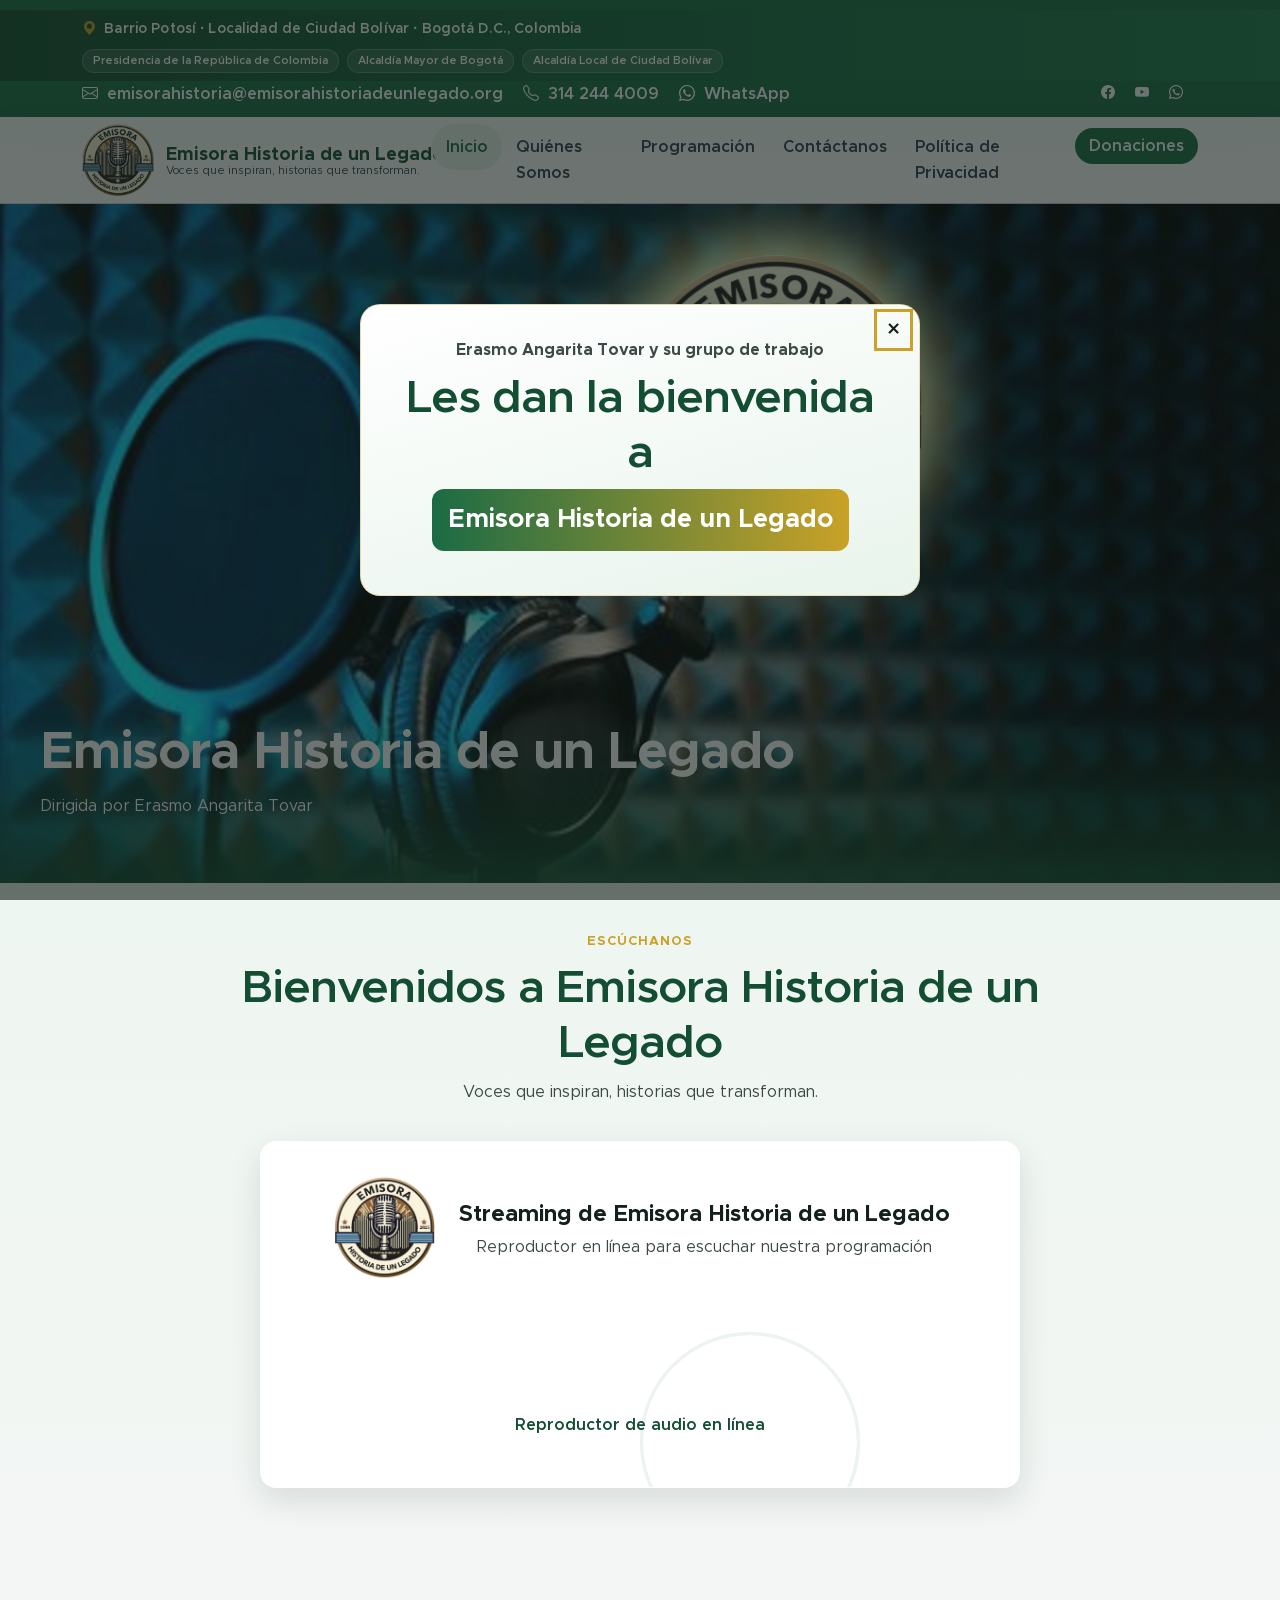
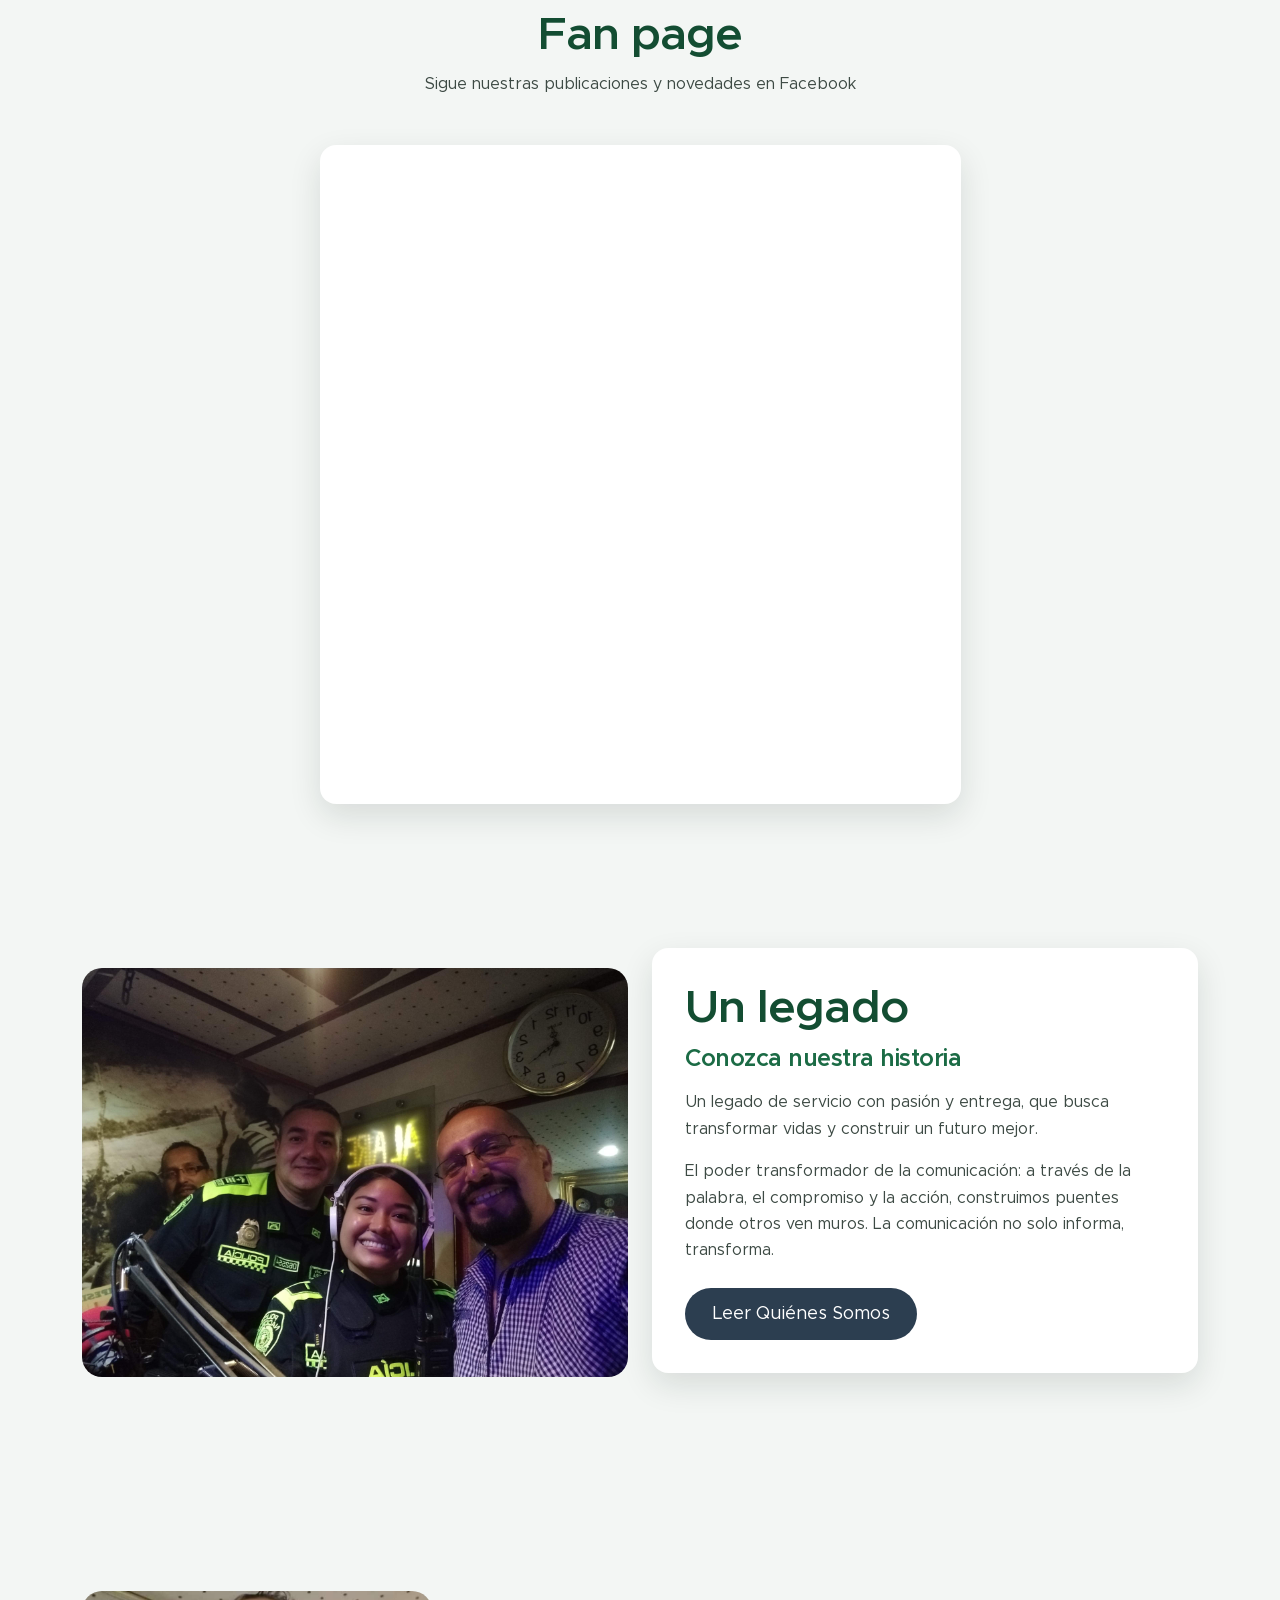
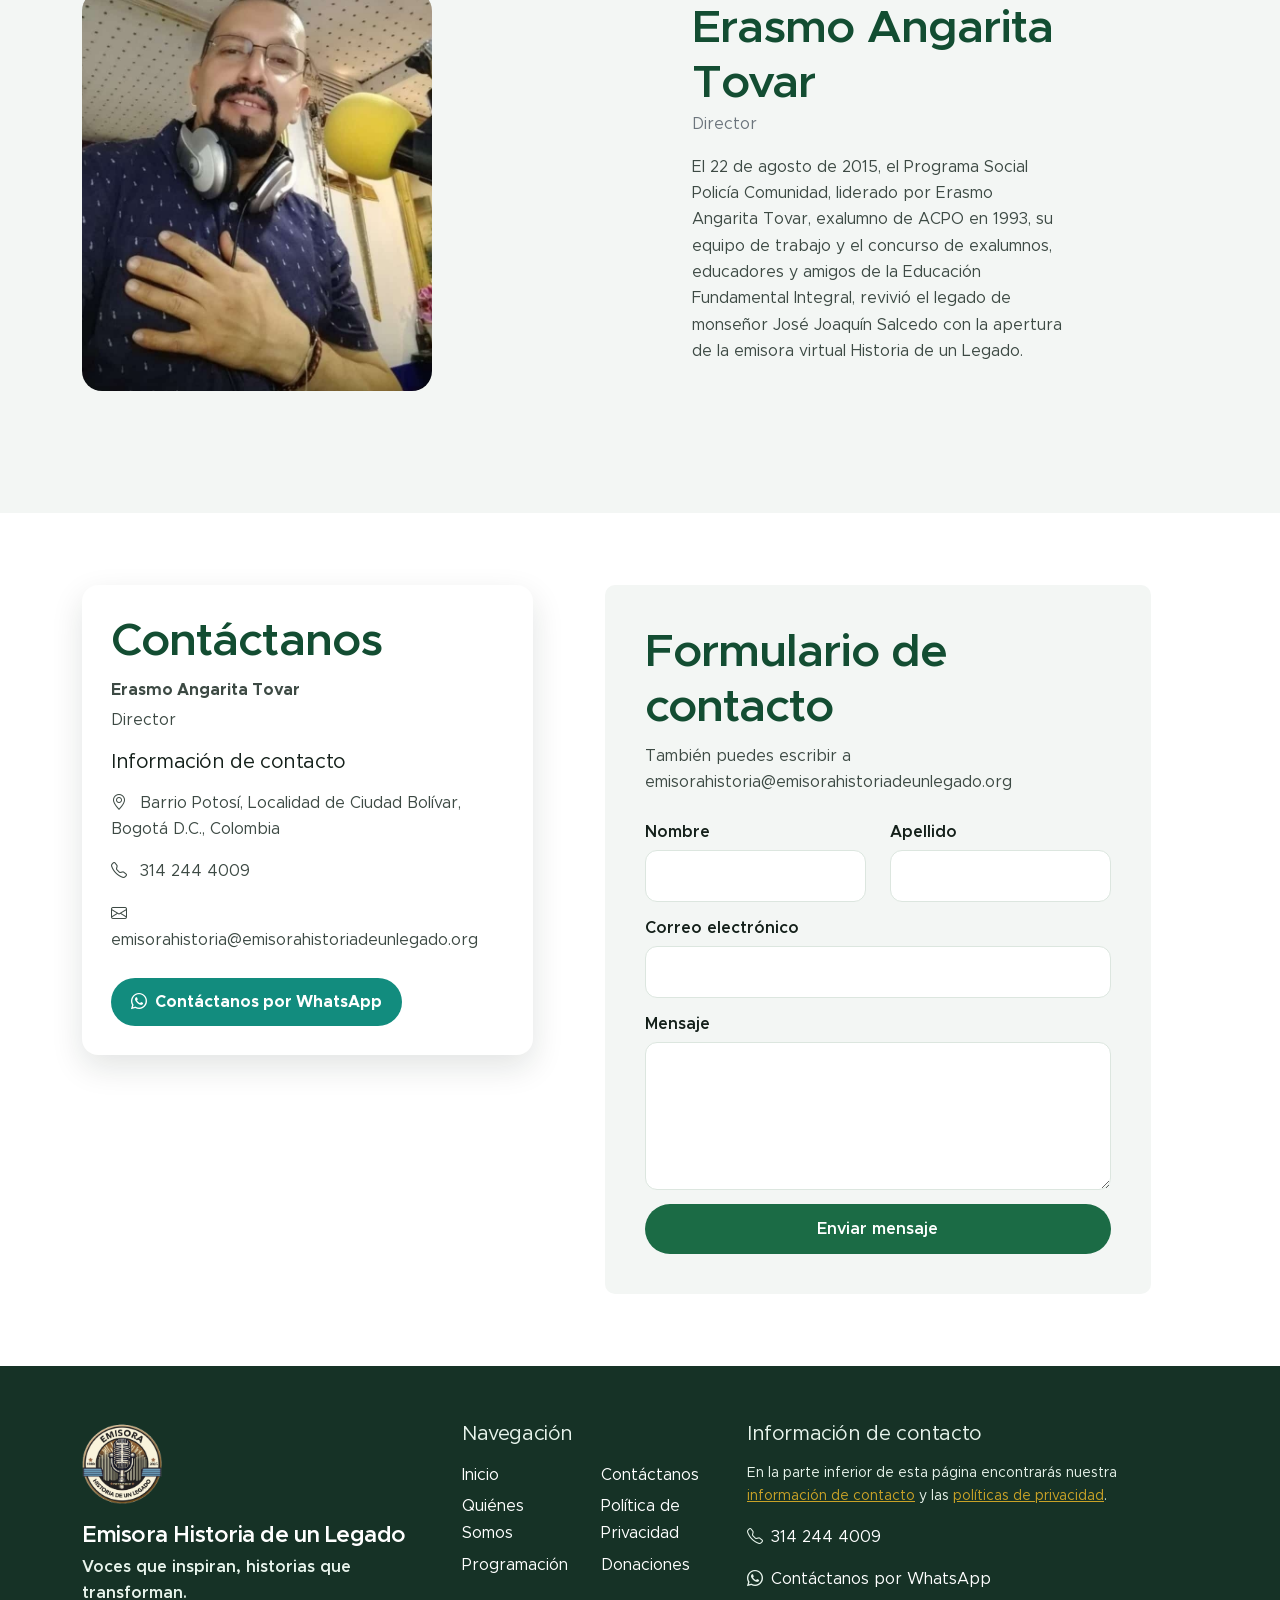
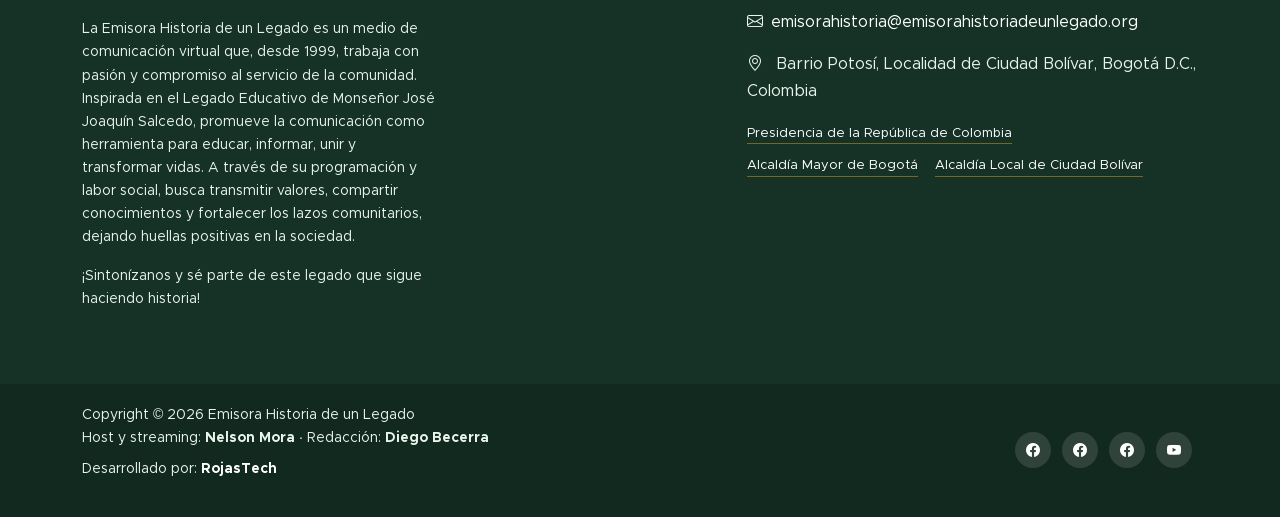
==== commit 3914ac84: "Intervencion 1" ====
--- a/index.html
+++ b/index.html
@@ -1,189 +1,59 @@
 <!doctype html>
-<html lang="en">
+<html lang="es">
     <head>
         <meta charset="utf-8">
         <meta name="viewport" content="width=device-width, initial-scale=1">
-
-        <meta name="description" content="">
-        <meta name="author" content="">
-
-        <title>Emisora Historia de Un Legado</title>
+        <meta name="description" content="Emisora Historia de un Legado: radio comunitaria virtual desde el Barrio Potosí, Ciudad Bolívar, Bogotá. Voces que inspiran, historias que transforman.">
+        <meta name="author" content="Emisora Historia de un Legado">
+        <title>Inicio | Emisora Historia de un Legado</title>
         <link rel="shortcut icon" href="images/icons/favicon.png">
-
-        <!-- CSS FILES -->        
         <link href="css/bootstrap.min.css" rel="stylesheet">
-
         <link href="css/bootstrap-icons.css" rel="stylesheet">
-
         <link href="css/templatemo-kind-heart-charity.css" rel="stylesheet">
-<!--
-
--->
-
+        <link href="css/site.css" rel="stylesheet">
     </head>
-    
     <body id="section_1">
-
-        <!-- Popup (Modal) -->
-<div id="welcomePopup" class="modal">
-    <div class="modal-content">
-        <span class="close" onclick="closePopup()">&times;</span>
-        <p class="highlighted-text">🎙️ <strong>Erasmo Angarita Tovar y su grupo de trabajo</strong></p>
-        <h2>Les dan la bienvenida a</h2>
-        <h1 class="radio-title">📻 Emisora Historia de un Legado 🎶</h1>
-    </div>
-</div>
-
-<!-- Estilos CSS Mejorados -->
-<style>
-    /* Fondo del modal */
-    .modal {
-        display: flex;
-        align-items: center;
-        justify-content: center;
-        position: fixed;
-        z-index: 1000;
-        left: 0;
-        top: 0;
-        width: 100%;
-        height: 100%;
-        background-color: rgba(0, 0, 0, 0.6); /* Fondo oscuro más fuerte */
-        animation: fadeIn 0.5s ease-in-out;
-        visibility: hidden;
-        opacity: 0;
-    }
-
-    /* Contenedor del contenido */
-    .modal-content {
-        background: linear-gradient(135deg, #1a750d, #ffffff); /* Degradado más llamativo */
-        padding: 35px;
-        border-radius: 15px;
-        text-align: center;
-        box-shadow: 0px 4px 15px rgba(0, 0, 0, 0.5);
-        max-width: 600px; /* Popup más grande */
-        position: relative;
-        color: black; /* Texto negro para mejor visibilidad */
-        font-family: 'Arial', sans-serif;
-        opacity: 0.97;
-        animation: zoomIn 0.5s ease-in-out;
-        border: 2px solid #ffffff; /* Borde elegante */
-    }
-
-    /* Botón de cierre */
-    .close {
-        position: absolute;
-        top: 12px;
-        right: 18px;
-        font-size: 26px;
-        font-weight: bold;
-        color: black;
-        cursor: pointer;
-        transition: 0.3s;
-    }
-
-    .close:hover {
-        color: #444;
-    }
-
-    /* Texto destacado */
-    .highlighted-text {
-        font-size: 22px;
-        font-weight: bold;
-        color: #e9bc06; /* Amarillo vibrante */
-        text-shadow: 2px 2px 5px rgba(0, 0, 0, 0.5);
-        margin-bottom: 10px;
-    }
-
-    /* Estilo para el título principal */
-    .radio-title {
-        font-size: 28px;
-        font-weight: bold;
-        color: white;
-        background: linear-gradient(90deg, #ff3d00, #ffbd00); /* Degradado tipo radio */
-        padding: 10px 15px;
-        border-radius: 10px;
-        display: inline-block;
-        margin-top: 10px;
-        text-shadow: 2px 2px 8px rgba(0, 0, 0, 0.5);
-    }
-
-    /* Animaciones */
-    @keyframes fadeIn {
-        from { opacity: 0; visibility: hidden; }
-        to { opacity: 1; visibility: visible; }
-    }
-
-    @keyframes zoomIn {
-        from { transform: scale(0.8); opacity: 0; }
-        to { transform: scale(1); opacity: 1; }
-    }
-</style>
-
-<!-- JavaScript para abrir y cerrar el popup -->
-<script>
-    document.addEventListener("DOMContentLoaded", function() {
-        var popup = document.getElementById("welcomePopup");
-        popup.style.visibility = "visible";
-        popup.style.opacity = "1";
-    });
-
-    function closePopup() {
-        var popup = document.getElementById("welcomePopup");
-        popup.style.visibility = "hidden";
-        popup.style.opacity = "0";
-    }
-</script>
-
+        <a class="skip-link" href="#contenido-principal">Saltar al contenido</a>
+
+        <div id="welcomePopup" class="welcome-dialog" role="dialog" aria-modal="true" aria-labelledby="welcome-title" aria-hidden="true">
+            <div class="welcome-dialog-content">
+                <button type="button" class="close-dialog" aria-label="Cerrar bienvenida">&times;</button>
+                <p class="mb-2"><strong>Erasmo Angarita Tovar y su grupo de trabajo</strong></p>
+                <h2 id="welcome-title">Les dan la bienvenida a</h2>
+                <p class="radio-hero-title">Emisora Historia de un Legado</p>
+            </div>
+        </div>
 
         <header class="site-header">
+            <div class="top-info-bar">
+                <div class="container">
+                    <p class="top-location">
+                        <i class="bi-geo-alt-fill me-1" aria-hidden="true"></i>
+                        Barrio Potosí · Localidad de Ciudad Bolívar · Bogotá D.C., Colombia
+                    </p>
+                    <nav class="institutional-links" aria-label="Enlaces institucionales">
+                        <a href="https://www.presidencia.gov.co/" target="_blank" rel="noopener noreferrer">Presidencia de la República de Colombia</a>
+                        <a href="https://bogota.gov.co/" target="_blank" rel="noopener noreferrer">Alcaldía Mayor de Bogotá</a>
+                        <a href="https://www.ciudadbolivar.gov.co/" target="_blank" rel="noopener noreferrer">Alcaldía Local de Ciudad Bolívar</a>
+                    </nav>
+                </div>
+            </div>
             <div class="container">
-                <div class="row">
-                    
-                    <div class="col-lg-8 col-12 d-flex flex-wrap">
-                        <p class="d-flex me-4 mb-0">
-                            <i class="bi-geo-alt me-2"></i>
-                            Colombia, Bogota D.C. Carrera 42 · 79-12 Sur 
-                        </p>
-
-                        <p class="d-flex mb-0">
-                            <i class="bi-envelope me-2"></i>
-
-                            <a href="mailto:info@company.com">
-                                emisorahistoria@emisorahistoriadeunlegado.org
-                            </a>
-                        </p>
-                    </div>
-
-                    <div class="col-lg-3 col-12 ms-auto d-lg-block d-none">
+                <div class="row align-items-center">
+                    <div class="col-lg-8 col-12">
+                        <div class="header-contact">
+                            <a href="mailto:emisorahistoria@emisorahistoriadeunlegado.org"><i class="bi-envelope me-1" aria-hidden="true"></i> emisorahistoria@emisorahistoriadeunlegado.org</a>
+                            <a href="tel:+573142444009"><i class="bi-telephone me-1" aria-hidden="true"></i> 314 244 4009</a>
+                            <a href="https://wa.me/573142444009" target="_blank" rel="noopener noreferrer"><i class="bi-whatsapp me-1" aria-hidden="true"></i> WhatsApp</a>
+                        </div>
+                    </div>
+                    <div class="col-lg-4 col-12 mt-2 mt-lg-0 text-lg-end">
                         <ul class="social-icon">
-                            <li class="social-icon-item">
-                                <a href="#" class="social-icon-link bi-twitter"></a>
-                            </li>
-
-                            <li class="social-icon-item">
-                                <a href="https://www.facebook.com/erasmo.angaritatovar/" class="social-icon-link bi-facebook"></a>
-                            </li>
-                            <li class="social-icon-item">
-                                <a href="https://www.facebook.com/HistoriadeunLegado/about" class="social-icon-link bi-facebook"></a>
-                            </li>
-                            <li class="social-icon-item">
-                                <a href="https://www.facebook.com/EMISORAHistoriaDeUnLegado/" class="social-icon-link bi-facebook"></a>
-                            </li>
-
-                            <li class="social-icon-item">
-                                <a href="#" class="social-icon-link bi-instagram"></a>
-                            </li>
-
-                            <li class="social-icon-item">
-                                <a href="https://www.youtube.com/@Historiadeunlegado" class="social-icon-link bi-youtube"></a>
-                            </li>
-
-                            <li class="social-icon-item">
-                                <a href="https://wa.me/573142444009" class="social-icon-link bi-whatsapp"></a>
-                            </li>
+                            <li class="social-icon-item"><a href="https://www.facebook.com/HistoriadeunLegado/" class="social-icon-link bi-facebook" target="_blank" rel="noopener noreferrer" aria-label="Facebook de Historia de un Legado"></a></li>
+                            <li class="social-icon-item"><a href="https://www.youtube.com/@Historiadeunlegado" class="social-icon-link bi-youtube" target="_blank" rel="noopener noreferrer" aria-label="Canal de YouTube Historia de un legado"></a></li>
+                            <li class="social-icon-item"><a href="https://wa.me/573142444009" class="social-icon-link bi-whatsapp" target="_blank" rel="noopener noreferrer" aria-label="WhatsApp de la emisora"></a></li>
                         </ul>
                     </div>
-
                 </div>
             </div>
         </header>
@@ -191,495 +61,209 @@
         <nav class="navbar navbar-expand-lg bg-light shadow-lg">
             <div class="container">
                 <a class="navbar-brand" href="index.html">
-                    <img src="images/logo.png" class="logo img-fluid" alt="Kind Heart Charity" style="width: 100px; height: auto;">
+                    <img src="images/logo.png" class="logo img-fluid" alt="Emisora Historia de un Legado">
                     <span>
-                        EMISORA
-                        <small>Historia de un Legado</small>
+                        Emisora Historia de un Legado
+                        <small>Voces que inspiran, historias que transforman.</small>
                     </span>
                 </a>
-
-                <button class="navbar-toggler" type="button" data-bs-toggle="collapse" data-bs-target="#navbarNav" aria-controls="navbarNav" aria-expanded="false" aria-label="Toggle navigation">
+                <button class="navbar-toggler" type="button" data-bs-toggle="collapse" data-bs-target="#navbarNav" aria-controls="navbarNav" aria-expanded="false" aria-label="Abrir menú de navegación">
                     <span class="navbar-toggler-icon"></span>
                 </button>
-
                 <div class="collapse navbar-collapse" id="navbarNav">
-                    <style>
-                        .navbar-nav .nav-link.active {
-                            color: #ff3d00 !important;
-                            font-weight: 700;
-                            border-bottom: 3px solid #ff3d00;
-                            padding-bottom: 5px;
-                        }
-                    </style>
                     <ul class="navbar-nav ms-auto">
-                        <li class="nav-item">
-                            <a class="nav-link click-scroll active" href="index.html">Inicio</a>
-                        </li>
-
-                        <li class="nav-item">
-                            <a class="nav-link click-scroll" href="quienessomos.html">Quienes Somos</a>
-                        </li>
-
-                        <li class="nav-item">
-                            <a class="nav-link click-scroll" href="programacion.html">Programacion</a>
-                        </li>
-
-                        <li class="nav-item">
-                            <a class="nav-link click-scroll" href="contactos.html">Contactos</a>
-                        </li>                        
-
-                        <li class="nav-item">
-                            <a class="nav-link click-scroll" href="politicas.html">Politicas de Privacidad</a>
-                        </li>
-
-                        <li class="nav-item ms-3">
-                            <a class="nav-link custom-btn custom-border-btn btn" href="donate.html">Donaciones</a>
-                        </li>
+                        <li class="nav-item"><a class="nav-link active" href="index.html" aria-current="page">Inicio</a></li>
+                        <li class="nav-item"><a class="nav-link" href="quienessomos.html">Quiénes Somos</a></li>
+                        <li class="nav-item"><a class="nav-link" href="programacion.html">Programación</a></li>
+                        <li class="nav-item"><a class="nav-link" href="contactos.html">Contáctanos</a></li>
+                        <li class="nav-item"><a class="nav-link" href="politicas.html">Política de Privacidad</a></li>
+                        <li class="nav-item ms-lg-2"><a class="nav-link custom-btn custom-border-btn btn" href="donate.html">Donaciones</a></li>
                     </ul>
                 </div>
             </div>
         </nav>
 
-        <main>
-
+        <main id="contenido-principal">
             <section class="hero-section hero-section-full-height">
                 <div class="container-fluid">
                     <div class="row">
-
                         <div class="col-lg-12 col-12 p-0">
                             <div id="hero-slide" class="carousel carousel-fade slide" data-bs-ride="carousel">
                                 <div class="carousel-inner">
                                     <div class="carousel-item active">
-                                        <img src="images/slide/volunteer-helping-with-donation-box.jpg" class="carousel-image img-fluid" alt="...">
-                                        
+                                        <img src="images/slide/volunteer-helping-with-donation-box.jpg" class="carousel-image img-fluid" alt="Personas colaborando en una jornada comunitaria">
                                         <div class="carousel-caption d-flex flex-column justify-content-end">
-                                            <h1>Emisora</h1>
-                                            
+                                            <h1>Emisora Historia de un Legado</h1>
                                             <p>Dirigida por Erasmo Angarita Tovar</p>
                                         </div>
                                     </div>
-
                                     <div class="carousel-item">
-                                        <img src="images/slide/volunteer-selecting-organizing-clothes-donations-charity.jpg" class="carousel-image img-fluid" alt="...">
-                                        
+                                        <img src="images/slide/volunteer-selecting-organizing-clothes-donations-charity.jpg" class="carousel-image img-fluid" alt="Voluntariado organizado en un espacio de apoyo social">
                                         <div class="carousel-caption d-flex flex-column justify-content-end">
-                                            <h1>HISTORIA</h1>
-                                            <h1>DE UN LEGADO</h1>
-                                            
-                                            <p>Dejando huella desde el año 1999 </p>
+                                            <h1>Historia de un Legado</h1>
+                                            <p>Dejando huella desde el año 1999</p>
                                         </div>
                                     </div>
-
                                     <div class="carousel-item">
-                                        <img src="images/slide/medium-shot-people-collecting-donations.jpg" class="carousel-image img-fluid" alt="...">
-                                        
+                                        <img src="images/slide/medium-shot-people-collecting-donations.jpg" class="carousel-image img-fluid" alt="Grupo de personas reunidas en una actividad de servicio">
                                         <div class="carousel-caption d-flex flex-column justify-content-end">
-                                            <h1>Servicio Social</h1>
-                                            
-                                            <p>Sirviendo a nuestra comunidad </p>
+                                            <h1>Servicio social</h1>
+                                            <p>Sirviendo a nuestra comunidad</p>
                                         </div>
                                     </div>
                                 </div>
-
                                 <button class="carousel-control-prev" type="button" data-bs-target="#hero-slide" data-bs-slide="prev">
                                     <span class="carousel-control-prev-icon" aria-hidden="true"></span>
-                                    <span class="visually-hidden">Previous</span>
+                                    <span class="visually-hidden">Anterior</span>
                                 </button>
-
                                 <button class="carousel-control-next" type="button" data-bs-target="#hero-slide" data-bs-slide="next">
                                     <span class="carousel-control-next-icon" aria-hidden="true"></span>
-                                    <span class="visually-hidden">Next</span>
+                                    <span class="visually-hidden">Siguiente</span>
                                 </button>
                             </div>
                         </div>
-
-                    </div>
-                </div>
-            </section>
-
-<section class="section-padding radio-bg">
-<div class="container">
-<div class="row">
-
-<div class="col-lg-10 col-12 text-center mx-auto">
-<h2 class="mb-5">Bienvenidos a Emisora Historia De Un Legado</h2>
-</div>
-
-<style>
-
-/* fondo azul marino suave */
-.radio-bg{
-background:#eef3f9;
-padding:60px 0;
-}
-
-/* contenedor principal */
-
-.radio-section{
-max-width:750px;
-margin:auto;
-background:#ffffff;
-border-radius:15px;
-padding:30px;
-box-shadow:0 10px 30px rgba(0,0,0,0.15);
-transition:all 0.3s ease;
-position:relative;
-overflow:hidden;
-}
-
-.radio-section:hover{
-transform:scale(1.02);
-box-shadow:0 0 25px rgba(0,180,0,0.5);
-}
-
-/* ondas de sonido animadas */
-
-.sound-waves{
-position:absolute;
-left:50%;
-top:55%;
-transform:translate(-50%,-50%);
-opacity:0.08;
-pointer-events:none;
-}
-
-.wave{
-width:220px;
-height:220px;
-border-radius:50%;
-border:3px solid #1f3c88;
-position:absolute;
-animation:wave 3s infinite;
-}
-
-.wave:nth-child(2){
-animation-delay:1s;
-}
-
-.wave:nth-child(3){
-animation-delay:2s;
-}
-
-@keyframes wave{
-0%{
-transform:scale(0.5);
-opacity:0.4;
-}
-100%{
-transform:scale(1.6);
-opacity:0;
-}
-}
-
-/* encabezado */
-
-.radio-header{
-display:flex;
-align-items:center;
-justify-content:center;
-gap:25px;
-margin-bottom:20px;
-flex-wrap:wrap;
-position:relative;
-z-index:2;
-}
-
-/* logo */
-
-.radio-logo img{
-width:120px;
-height:120px;
-object-fit:contain;
-}
-
-/* textos */
-
-.radio-title{
-font-size:24px;
-font-weight:bold;
-color:#222;
-}
-
-.radio-subtitle{
-font-size:16px;
-color:#555;
-margin-top:5px;
-}
-
-/* reproductor */
-
-.radio-player{
-margin-top:20px;
-position:relative;
-z-index:2;
-}
-
-.radio-player iframe{
-border:none;
-border-radius:10px;
-width:100%;
-max-width:420px;
-height:95px;
-}
-
-/* indicador en vivo */
-
-.radio-live{
-margin-top:15px;
-font-size:15px;
-font-weight:600;
-color:#c40000;
-position:relative;
-z-index:2;
-}
-
-.live-dot{
-display:inline-block;
-width:10px;
-height:10px;
-background:red;
-border-radius:50%;
-margin-right:6px;
-animation:blink 1s infinite;
-}
-
-@keyframes blink{
-0%{opacity:1;}
-50%{opacity:0.2;}
-100%{opacity:1;}
-}
-
-</style>
-
-<div class="radio-section text-center">
-
-<!-- ondas animadas -->
-<div class="sound-waves">
-<div class="wave"></div>
-<div class="wave"></div>
-<div class="wave"></div>
-</div>
-
-<div class="radio-header">
-
-<div class="radio-logo">
-<img src="images/logo.png" alt="Logo Emisora">
-</div>
-
-<div>
-<div class="radio-title">🎧 Streaming Emisora Historia De Un Legado</div>
-<div class="radio-subtitle">Escúchanos en vivo 24/7 y disfruta nuestra programación</div>
-</div>
-
-</div>
-
-<div class="radio-player">
-
-<iframe 
-name="contenedorPlayer"
-allow="autoplay"
-scrolling="no"
-src="https://cp.usastreams.com/pr2g/APPlayerRadioHTML5.aspx?stream=https://panel.virtualtecnologe.com:8110/;&fondo=05&formato=mpeg&color=7&titulo=2&autoStart=1&vol=5&tipo=2&nombre=HISTORIA+DE+UN+LEGADO&imagen=https://cp.usastreams.com/playerHTML5/img/equalizer1.gif">
-</iframe>
-
-</div>
-
-<div class="radio-live">
-<span class="live-dot"></span> EN VIVO
-</div>
-
-</div>
-
-</div>
-</div>
-</section>
-
-<section class="section-padding fanpage-section">
-<div class="container">
-
-<div class="text-center mb-5">
-<h2>📘 Fan Page</h2>
-<p>Sigue nuestras últimas publicaciones y novedades en Facebook</p>
-</div>
-
-<div class="row justify-content-center">
-<div class="col-lg-7">
-
-<div class="facebook-box">
-
-<iframe 
-src="https://www.facebook.com/plugins/page.php?href=https://www.facebook.com/HistoriadeunLegado&tabs=timeline&width=500&height=650"
-width="100%"
-height="650"
-style="border:none;overflow:hidden"
-scrolling="no"
-frameborder="0"
-allowfullscreen="true"
-allow="autoplay; clipboard-write; encrypted-media; picture-in-picture; web-share">
-</iframe>
-
-</div>
-
-</div>
-</div>
-
-</div>
-</section>
-
-<style>
-
-/* fondo azul claro de la sección */
-.fanpage-section{
-background:#eaf3ff;
-padding:60px 0;
-}
-
-/* contenedor del feed */
-.facebook-box{
-background:#ffffff;
-border-radius:12px;
-padding:15px;
-transition:box-shadow 0.35s ease;
-}
-
-/* efecto hover elegante sin zoom */
-.facebook-box:hover{
-box-shadow:0 18px 45px rgba(24,119,242,0.45);
-}
-
-/* bordes del iframe */
-.facebook-box iframe{
-border-radius:10px;
-}
-
-</style>
-
+                    </div>
+                </div>
+            </section>
+
+            <section class="section-padding radio-bg">
+                <div class="container">
+                    <div class="page-intro">
+                        <p class="page-kicker">Escúchanos</p>
+                        <h2>Bienvenidos a Emisora Historia de un Legado</h2>
+                        <p>Voces que inspiran, historias que transforman.</p>
+                    </div>
+                    <div class="radio-section text-center">
+                        <div class="sound-waves" aria-hidden="true">
+                            <div class="wave"></div>
+                            <div class="wave"></div>
+                            <div class="wave"></div>
+                        </div>
+                        <div class="radio-header">
+                            <div class="radio-logo">
+                                <img src="images/logo.png" alt="Emisora Historia de un Legado">
+                            </div>
+                            <div>
+                                <div class="radio-title">Streaming de Emisora Historia de un Legado</div>
+                                <div class="radio-subtitle">Reproductor en línea para escuchar nuestra programación</div>
+                            </div>
+                        </div>
+                        <div class="radio-player">
+                            <iframe
+                                name="contenedorPlayer"
+                                title="Reproductor de Emisora Historia de un Legado"
+                                allow="autoplay"
+                                scrolling="no"
+                                loading="eager"
+                                src="https://cp.usastreams.com/pr2g/APPlayerRadioHTML5.aspx?stream=https://panel.virtualtecnologe.com:8110/;&fondo=05&formato=mpeg&color=7&titulo=2&autoStart=1&vol=5&tipo=2&nombre=HISTORIA+DE+UN+LEGADO&imagen=https://cp.usastreams.com/playerHTML5/img/equalizer1.gif"></iframe>
+                        </div>
+                        <p class="radio-status">Reproductor de audio en línea</p>
+                    </div>
+                </div>
+            </section>
+
+            <section class="section-padding fanpage-section">
+                <div class="container">
+                    <div class="text-center mb-5">
+                        <h2>Fan page</h2>
+                        <p>Sigue nuestras publicaciones y novedades en Facebook</p>
+                    </div>
+                    <div class="row justify-content-center">
+                        <div class="col-lg-7">
+                            <div class="facebook-box">
+                                <iframe
+                                    title="Fan page de Facebook Historia de un Legado"
+                                    src="https://www.facebook.com/plugins/page.php?href=https://www.facebook.com/HistoriadeunLegado&tabs=timeline&width=500&height=650"
+                                    width="100%"
+                                    height="650"
+                                    style="border:none;overflow:hidden"
+                                    scrolling="no"
+                                    allowfullscreen="true"
+                                    allow="autoplay; clipboard-write; encrypted-media; picture-in-picture; web-share"></iframe>
+                            </div>
+                        </div>
+                    </div>
+                </div>
+            </section>
 
             <section class="section-padding section-bg">
                 <div class="container">
-                    <div class="row">
-
-                        <div class="col-lg-6 col-12 mb-5 mb-lg-0">
-                            <img src="images/group-people-volunteering-foodbank-poor-people.jpg" class="custom-text-box-image img-fluid" alt="">
-                        </div>
-
+                    <div class="row align-items-center">
+                        <div class="col-lg-6 col-12 mb-4 mb-lg-0">
+                            <img src="images/group-people-volunteering-foodbank-poor-people.jpg" class="custom-text-box-image img-fluid" alt="Personas reunidas en una jornada de apoyo comunitario">
+                        </div>
                         <div class="col-lg-6 col-12">
                             <div class="custom-text-box">
-                                <h2 class="mb-2">UN LEGADO</h2>
-
+                                <h2 class="mb-2">Un legado</h2>
                                 <h5 class="mb-3">Conozca nuestra historia</h5>
-
-                                <p class="mb-0">Un legado de 25 años sirviendo con pasión y entrega, transformando vidas y construyendo un futuro mejor.</p>
-                            </div>
-                            
-                            <div class="row">
-                                <div class="col-lg-12 col-md-12 col-12">
-                                    <div class="custom-text-box mb-lg-0">
-                                        <h5 class="mb-3">"El Poder Transformador de la Comunicación"</h5>
-
-                                        <p>"A través de la palabra, el compromiso y la acción, construimos puentes donde otros ven muros. La comunicación no solo informa, transforma. Porque cada historia contada con el corazón acerca a las personas, despierta conciencias y revela la belleza de la vida en su máxima expresión. Sigamos creyendo en el poder de hacer el bien, porque el mundo necesita más voces que inspiren y más almas que escuchen.".</p>
-
-                                 
-            </section>
-
+                                <p>Un legado de servicio con pasión y entrega, que busca transformar vidas y construir un futuro mejor.</p>
+                                <p>El poder transformador de la comunicación: a través de la palabra, el compromiso y la acción, construimos puentes donde otros ven muros. La comunicación no solo informa, transforma.</p>
+                                <a class="custom-btn btn mt-2" href="quienessomos.html">Leer Quiénes Somos</a>
+                            </div>
+                        </div>
+                    </div>
+                </div>
+            </section>
 
             <section class="about-section section-padding">
                 <div class="container">
-                    <div class="row">
-
-                        <div class="col-lg-6 col-md-5 col-12">
-                            <img src="images/portrait-volunteer-who-organized-donations-charity.jpg" class="about-image ms-lg-auto bg-light shadow-lg img-fluid" alt="">
-                        </div>
-
+                    <div class="row align-items-center">
+                        <div class="col-lg-6 col-md-5 col-12 mb-4 mb-md-0">
+                            <img src="images/portrait-volunteer-who-organized-donations-charity.jpg" class="about-image img-fluid" alt="Retrato asociado a la dirección de la emisora">
+                        </div>
                         <div class="col-lg-5 col-md-7 col-12">
                             <div class="custom-text-block">
-                                <h2 class="mb-0">Erasmo Angarita</h2>
-
-                                <p class="text-muted mb-lg-4 mb-md-4">Director</p>
-
-                                <p>El 22 de Agosto de 2015 el Programa Social Policía Comunidad, liderado por Erasmo Angarita Tovar, Ex alumno de ACPO – 1993, su Equipo de Trabajo y el concurso de Ex alumnos ACPO de todos los tiempos, Ex funcionarios, Educadores, Directivas de ACPO y amigos de la Educación Fundamental Integral e Instituciones públicas y privadas.
-
-                                    Revivimos este legado de Monseñor José Joaquín Salcedo, con la apertura de la Emisora Virtual HIstoria de un Legado.</p>
-                    </div>
-            </section>
-            <section class="contact-section section-padding">
+                                <h2 class="mb-0">Erasmo Angarita Tovar</h2>
+                                <p class="text-muted mb-3">Director</p>
+                                <p>El 22 de agosto de 2015, el Programa Social Policía Comunidad, liderado por Erasmo Angarita Tovar, exalumno de ACPO en 1993, su equipo de trabajo y el concurso de exalumnos, educadores y amigos de la Educación Fundamental Integral, revivió el legado de monseñor José Joaquín Salcedo con la apertura de la emisora virtual Historia de un Legado.</p>
+                            </div>
+                        </div>
+                    </div>
+                </div>
+            </section>
+
+            <section class="contact-section section-padding" id="informacion-contacto">
                 <div class="container">
                     <div class="row">
-
-                        <div class="col-lg-4 col-12 ms-auto mb-5 mb-lg-0">
+                        <div class="col-lg-5 col-12 mb-5 mb-lg-0">
                             <div class="contact-info-wrap">
-                                <h2>Contactanos</h2>
-
-                                <div class="contact-image-wrap d-flex flex-wrap">
-                                    <img src="images/avatar/pretty-blonde-woman-wearing-white-t-shirt.jpg" class="img-fluid avatar-image" alt="">
-
-                                    <div class="d-flex flex-column justify-content-center ms-3">
-                                        <p class="mb-0">Erasmo Angarita Tovar:</p>
-                                        <p class="mb-0"><strong>Director</strong></p>
+                                <h2>Contáctanos</h2>
+                                <p class="mb-1"><strong>Erasmo Angarita Tovar</strong></p>
+                                <p>Director</p>
+                                <h3 class="h5 mb-3">Información de contacto</h3>
+                                <p><i class="bi-geo-alt me-2" aria-hidden="true"></i> Barrio Potosí, Localidad de Ciudad Bolívar, Bogotá D.C., Colombia</p>
+                                <p><i class="bi-telephone me-2" aria-hidden="true"></i> <a href="tel:+573142444009">314 244 4009</a></p>
+                                <p><i class="bi-envelope me-2" aria-hidden="true"></i> <a href="mailto:emisorahistoria@emisorahistoriadeunlegado.org">emisorahistoria@emisorahistoriadeunlegado.org</a></p>
+                                <a class="whatsapp-btn mt-2" href="https://wa.me/573142444009" target="_blank" rel="noopener noreferrer">
+                                    <i class="bi-whatsapp" aria-hidden="true"></i> Contáctanos por WhatsApp
+                                </a>
+                            </div>
+                        </div>
+                        <div class="col-lg-6 col-12 mx-auto">
+                            <form class="custom-form contact-form" action="enviar_correo.php" method="post" id="formulario-contacto" novalidate>
+                                <h2>Formulario de contacto</h2>
+                                <div id="form-feedback" class="form-feedback" hidden></div>
+                                <p class="mb-4">También puedes escribir a <a href="mailto:emisorahistoria@emisorahistoriadeunlegado.org">emisorahistoria@emisorahistoriadeunlegado.org</a></p>
+                                <input type="hidden" name="origen" value="index.html">
+                                <label class="hp-field" for="empresa-home" aria-hidden="true">Empresa</label>
+                                <input class="hp-field" type="text" name="empresa" id="empresa-home" tabindex="-1" autocomplete="off" aria-hidden="true">
+                                <div class="row">
+                                    <div class="col-lg-6 col-12">
+                                        <label for="first-name">Nombre</label>
+                                        <input type="text" name="first-name" id="first-name" class="form-control" required maxlength="80" autocomplete="given-name">
+                                    </div>
+                                    <div class="col-lg-6 col-12">
+                                        <label for="last-name">Apellido</label>
+                                        <input type="text" name="last-name" id="last-name" class="form-control" required maxlength="80" autocomplete="family-name">
                                     </div>
                                 </div>
-
-                                <div class="contact-info">
-                                    <h5 class="mb-3">Informacion de Contacto</h5>
-
-                                    <p class="d-flex mb-2">
-                                        <i class="bi-geo-alt me-2"></i>
-                                        Colombia, Bogota D.C. Ciudad Bolivar
-                                    </p>
-
-                                    <p class="d-flex mb-2">
-                                        <i class="bi-telephone me-2"></i>
-
-                                        <a href="tel: 3142444009">
-                                            57+3142444009
-                                        </a>
-                                    </p>
-                                    <p class="d-flex mb-2">
-                                        <i class="bi-telephone me-2"></i>
-
-                                        <a href="tel: 3142444009">
-                                            57+3008411619
-                                        </a>
-                                    </p>
-
-                                    <p class="d-flex">
-                                        <i class="bi-envelope me-2"></i>
-
-                                        <a href="mailto:emisorahistoria@emisorahistoriadeunlegado.org">
-                                            emisorahistoria@emisorahistoriadeunlegado.org
-                                        </a>
-                                    </p>
-
-                                    <a href="#" class="custom-btn btn mt-3">Contactos</a>
-                                </div>
-                            </div>
-                        </div>
-
-                        <div class="col-lg-5 col-12 mx-auto">
-                            <form class="custom-form contact-form" action="https://formspree.io/f/xpwpywzd" method="post" role="form">
-                                <h2>Formulario de contacto</h2>
-
-                                <p class="mb-4">Puedes enviar un correo electrónico:
-                                    <a href="#">emisorahistoria@emisorahistoriadeunlegado.org</a>
-                                </p>
-                                <div class="row">
-                                    <div class="col-lg-6 col-md-6 col-12">
-                                        <input type="text" name="first-name" id="first-name" class="form-control" placeholder="Nombre" required>
-                                    </div>
-
-                                    <div class="col-lg-6 col-md-6 col-12">
-                                        <input type="text" name="last-name" id="last-name" class="form-control" placeholder="Apellido" required>
-                                    </div>
-                                </div>
-
-                                <input type="email" name="email" id="email" pattern="[^ @]*@[^ @]*" class="form-control" placeholder="email" required>
-
-                                <textarea name="message" rows="5" class="form-control" id="message" placeholder="¿En qué podemos ayudarte?"></textarea>
-
-                                <button type="submit" class="form-control">Enviar Mensaje</button>
+                                <label for="email">Correo electrónico</label>
+                                <input type="email" name="email" id="email" class="form-control" required maxlength="120" autocomplete="email">
+                                <label for="message">Mensaje</label>
+                                <textarea name="message" rows="5" class="form-control" id="message" required maxlength="4000"></textarea>
+                                <button type="submit" class="form-control">Enviar mensaje</button>
                             </form>
                         </div>
-
                     </div>
                 </div>
             </section>
@@ -688,118 +272,65 @@
         <footer class="site-footer">
             <div class="container">
                 <div class="row">
-                    <div class="col-lg-3 col-12 mb-4">
-                        <img src="images/logo.png" class="logo img-fluid" alt="" style="width: 170px; height: auto;">
-                    </div>
-
-                    <div class="col-lg-4 col-md-6 col-12 mb-4">
-                        <h5 class="site-footer-title mb-3">Enlaces rápidos</h5>
-
+                    <div class="col-lg-4 col-12 mb-4 footer-identity">
+                        <a href="index.html"><img src="images/logo.png" class="logo img-fluid mb-3" alt="Emisora Historia de un Legado"></a>
+                        <h2>Emisora Historia de un Legado</h2>
+                        <p class="footer-slogan">Voces que inspiran, historias que transforman.</p>
+                        <p class="footer-description">La Emisora Historia de un Legado es un medio de comunicación virtual que, desde 1999, trabaja con pasión y compromiso al servicio de la comunidad. Inspirada en el Legado Educativo de Monseñor José Joaquín Salcedo, promueve la comunicación como herramienta para educar, informar, unir y transformar vidas. A través de su programación y labor social, busca transmitir valores, compartir conocimientos y fortalecer los lazos comunitarios, dejando huellas positivas en la sociedad.</p>
+                        <p class="footer-description">¡Sintonízanos y sé parte de este legado que sigue haciendo historia!</p>
+                    </div>
+                    <div class="col-lg-3 col-md-6 col-12 mb-4">
+                        <h3 class="site-footer-title h5 mb-3">Navegación</h3>
                         <ul class="footer-menu">
-                            <li class="footer-menu-item"><a href="#" class="footer-menu-link">Inicio</a></li>
-
-                            <li class="footer-menu-item"><a href="#" class="footer-menu-link">Quienes Somos</a></li>
-
-                            <li class="footer-menu-item"><a href="#" class="footer-menu-link">Programacion</a></li>
-                            
+                            <li class="footer-menu-item"><a href="index.html" class="footer-menu-link">Inicio</a></li>
+                            <li class="footer-menu-item"><a href="quienessomos.html" class="footer-menu-link">Quiénes Somos</a></li>
+                            <li class="footer-menu-item"><a href="programacion.html" class="footer-menu-link">Programación</a></li>
+                            <li class="footer-menu-item"><a href="contactos.html" class="footer-menu-link">Contáctanos</a></li>
+                            <li class="footer-menu-item"><a href="politicas.html" class="footer-menu-link">Política de Privacidad</a></li>
+                            <li class="footer-menu-item"><a href="donate.html" class="footer-menu-link">Donaciones</a></li>
                         </ul>
                     </div>
-
-                    <div class="col-lg-4 col-md-6 col-12 mx-auto">
-                        <h5 class="site-footer-title mb-3">Informacion de Contacto</h5>
-
-                        <p class="text-white d-flex mb-2">
-                            <i class="bi-telephone me-2"></i>
-
-                            <a href="tel: 120-240-9600" class="site-footer-link">
-                                57+3142444009
-                            </a>
-                        </p>
-                        <p class="text-white d-flex mb-2">
-                            <i class="bi-telephone me-2"></i>
-
-                            <a href="tel: 120-240-9600" class="site-footer-link">
-                                57+3008411619
-                            </a>
-                        </p>
-
-                        <p class="text-white d-flex">
-                            <i class="bi-envelope me-2"></i>
-
-                            <a href="mailto:info@yourgmail.com" class="site-footer-link">
-                                emisorahistoria@emisorahistoriadeunlegado.org
-                            </a>
-                        </p>
-
-                        <p class="text-white d-flex mt-3">
-                            <i class="bi-geo-alt me-2"></i>
-                            Colombia, Bogota D.C. Ciudad Bolivar
-                        </p>
-
-                        
-                    </div>
-                </div>
-            </div>
-
+                    <div class="col-lg-5 col-md-6 col-12">
+                        <h3 class="site-footer-title h5 mb-3">Información de contacto</h3>
+                        <p class="footer-hint">En la parte inferior de esta página encontrarás nuestra <a href="contactos.html#informacion-contacto">información de contacto</a> y las <a href="politicas.html#politica-privacidad">políticas de privacidad</a>.</p>
+                        <p><i class="bi-telephone me-2" aria-hidden="true"></i><a href="tel:+573142444009" class="site-footer-link">314 244 4009</a></p>
+                        <p><i class="bi-whatsapp me-2" aria-hidden="true"></i><a href="https://wa.me/573142444009" class="site-footer-link" target="_blank" rel="noopener noreferrer">Contáctanos por WhatsApp</a></p>
+                        <p><i class="bi-envelope me-2" aria-hidden="true"></i><a href="mailto:emisorahistoria@emisorahistoriadeunlegado.org" class="site-footer-link">emisorahistoria@emisorahistoriadeunlegado.org</a></p>
+                        <p><i class="bi-geo-alt me-2" aria-hidden="true"></i> Barrio Potosí, Localidad de Ciudad Bolívar, Bogotá D.C., Colombia</p>
+                        <nav class="footer-institutional mt-3" aria-label="Sitios institucionales">
+                            <a href="https://www.presidencia.gov.co/" target="_blank" rel="noopener noreferrer">Presidencia de la República de Colombia</a>
+                            <a href="https://bogota.gov.co/" target="_blank" rel="noopener noreferrer">Alcaldía Mayor de Bogotá</a>
+                            <a href="https://www.ciudadbolivar.gov.co/" target="_blank" rel="noopener noreferrer">Alcaldía Local de Ciudad Bolívar</a>
+                        </nav>
+                    </div>
+                </div>
+            </div>
             <div class="site-footer-bottom">
                 <div class="container">
-                    <div class="row">
-
-                        <div class="col-lg-6 col-md-7 col-12">
-                            <p class="copyright-text mb-0">Copyright © 2026 <a href="#">Emisora Historia De Un Legado</a>
-                                </a></p>
-                                <p class="copyright-text mb-0">
-Host y Streaming: <strong>Nelson Mora</strong> 
-Redacción: <strong>Diego Becerra</strong>
-</p>
-
-<p class="copyright-text mt-2">
-Desarrollado por: <strong><a href="https://rojastech.online" target="_blank">RojasTech</a></strong>
-</p>
-                        </div>
-                        
-                        <div class="col-lg-6 col-md-5 col-12 d-flex justify-content-center align-items-center mx-auto">
+                    <div class="row align-items-center">
+                        <div class="col-lg-7 col-12">
+                            <p class="copyright-text mb-0">Copyright © 2026 Emisora Historia de un Legado</p>
+                            <p class="copyright-text mb-0">Host y streaming: <strong>Nelson Mora</strong> · Redacción: <strong>Diego Becerra</strong></p>
+                            <p class="copyright-text mt-2">Desarrollado por: <strong><a href="https://rojastech.online" target="_blank" rel="noopener noreferrer">RojasTech</a></strong></p>
+                        </div>
+                        <div class="col-lg-5 col-12 text-lg-end mt-3 mt-lg-0">
                             <ul class="social-icon">
-                                <li class="social-icon-item">
-                                    <a href="#" class="social-icon-link bi-twitter"></a>
-                                </li>
-
-                                <li class="social-icon-item">
-                                    <a href="https://www.facebook.com/erasmo.angaritatovar/" class="social-icon-link bi-facebook"></a>
-                                </li>
-                                <li class="social-icon-item">
-                                    <a href="https://www.facebook.com/HistoriadeunLegado/about" class="social-icon-link bi-facebook"></a>
-                                </li>
-                                <li class="social-icon-item">
-                                    <a href="https://www.facebook.com/EMISORAHistoriaDeUnLegado/" class="social-icon-link bi-facebook"></a>
-                                </li>
-
-                                <li class="social-icon-item">
-                                    <a href="#" class="social-icon-link bi-instagram"></a>
-                                </li>
-
-                                <li class="social-icon-item">
-                                    <a href="#" class="social-icon-link bi-linkedin"></a>
-                                </li>
-
-                                <li class="social-icon-item">
-                                    <a href="https://www.youtube.com/@Historiadeunlegado" class="social-icon-link bi-youtube"></a>
-                                </li>
+                                <li class="social-icon-item"><a href="https://www.facebook.com/HistoriadeunLegado/" class="social-icon-link bi-facebook" target="_blank" rel="noopener noreferrer" aria-label="Facebook de Historia de un Legado"></a></li>
+                                <li class="social-icon-item"><a href="https://www.facebook.com/erasmo.angaritatovar/" class="social-icon-link bi-facebook" target="_blank" rel="noopener noreferrer" aria-label="Facebook de Erasmo Angarita Tovar"></a></li>
+                                <li class="social-icon-item"><a href="https://www.facebook.com/EMISORAHistoriaDeUnLegado/" class="social-icon-link bi-facebook" target="_blank" rel="noopener noreferrer" aria-label="Facebook de la emisora"></a></li>
+                                <li class="social-icon-item"><a href="https://www.youtube.com/@Historiadeunlegado" class="social-icon-link bi-youtube" target="_blank" rel="noopener noreferrer" aria-label="YouTube Historia de un legado"></a></li>
                             </ul>
                         </div>
-                        
                     </div>
                 </div>
             </div>
         </footer>
 
-        <!-- JAVASCRIPT FILES -->
         <script src="js/jquery.min.js"></script>
         <script src="js/bootstrap.min.js"></script>
         <script src="js/jquery.sticky.js"></script>
-        <script src="js/click-scroll.js"></script>
         <script src="js/counter.js"></script>
         <script src="js/custom.js"></script>
-
+        <script src="js/site.js"></script>
     </body>
 </html>
--- a/css/site.css
+++ b/css/site.css
@@ -0,0 +1,709 @@
+/* Emisora Historia de un Legado — design system (Material-inspired, restrained glass) */
+
+:root {
+  --white-color: #ffffff;
+  --primary-color: #1b6b45;
+  --primary-dark: #134d32;
+  --primary-soft: #e8f4ec;
+  --secondary-color: #2c3e50;
+  --section-bg-color: #f3f6f4;
+  --site-footer-bg-color: #163226;
+  --custom-btn-bg-color: #1b6b45;
+  --custom-btn-bg-hover-color: #c9a227;
+  --dark-color: #14201a;
+  --p-color: #3d4a44;
+  --border-color: #dce6df;
+  --gold: #c9a227;
+  --gold-soft: #f7efd6;
+  --glass: rgba(255, 255, 255, 0.78);
+  --shadow-soft: 0 8px 24px rgba(20, 32, 26, 0.08);
+  --shadow-card: 0 12px 32px rgba(20, 32, 26, 0.12);
+  --radius: 16px;
+  --focus: 3px solid var(--gold);
+}
+
+html {
+  scroll-behavior: smooth;
+}
+
+body {
+  background: var(--section-bg-color);
+  color: var(--p-color);
+}
+
+h1, h2, h3, h4, h5, h6 {
+  letter-spacing: -0.02em;
+  color: var(--dark-color);
+}
+
+h2 {
+  color: var(--primary-dark);
+}
+
+h5 {
+  color: var(--primary-color);
+}
+
+p, ul li {
+  font-weight: 400;
+  line-height: 1.65;
+}
+
+a:focus-visible,
+button:focus-visible,
+input:focus-visible,
+textarea:focus-visible,
+select:focus-visible,
+iframe:focus-visible {
+  outline: var(--focus);
+  outline-offset: 3px;
+}
+
+.skip-link {
+  position: absolute;
+  left: 12px;
+  top: -48px;
+  z-index: 2000;
+  background: var(--gold);
+  color: var(--dark-color);
+  padding: 8px 14px;
+  border-radius: 8px;
+  font-weight: 600;
+}
+
+.skip-link:focus {
+  top: 12px;
+  color: var(--dark-color);
+}
+
+/* Top information bar */
+.top-info-bar {
+  background: linear-gradient(90deg, #134d32 0%, #1b6b45 60%, #1f7a4e 100%);
+  color: #fff;
+  padding: 8px 0;
+  font-size: 13px;
+}
+
+.top-info-bar .container {
+  display: flex;
+  flex-wrap: wrap;
+  gap: 8px 16px;
+  align-items: flex-start;
+  justify-content: space-between;
+}
+
+.top-location {
+  margin: 0;
+  color: #fff;
+  font-weight: 600;
+  letter-spacing: 0.01em;
+}
+
+.top-location i {
+  color: var(--gold);
+}
+
+.institutional-links {
+  display: flex;
+  flex-wrap: wrap;
+  gap: 6px 8px;
+  max-width: 100%;
+}
+
+.institutional-links a {
+  color: #fff;
+  background: rgba(255, 255, 255, 0.12);
+  border: 1px solid rgba(255, 255, 255, 0.22);
+  border-radius: 999px;
+  padding: 4px 10px;
+  font-size: 11px;
+  font-weight: 600;
+  backdrop-filter: blur(8px);
+  white-space: normal;
+  line-height: 1.25;
+}
+
+.institutional-links a:hover,
+.institutional-links a:focus-visible {
+  background: var(--gold);
+  color: var(--dark-color);
+  border-color: var(--gold);
+}
+
+.site-header {
+  background: var(--primary-color);
+  padding: 10px 0;
+}
+
+.site-header p,
+.site-header p a {
+  color: #fff;
+  font-size: 14px;
+}
+
+.header-contact {
+  display: flex;
+  flex-wrap: wrap;
+  gap: 8px 20px;
+  align-items: center;
+}
+
+.header-contact a {
+  color: #fff;
+  font-weight: 600;
+  overflow-wrap: anywhere;
+}
+
+.header-contact a:hover {
+  color: var(--gold-soft);
+}
+
+.social-icon {
+  margin: 0;
+  padding: 0;
+}
+
+.social-icon-item {
+  list-style: none;
+  display: inline-block;
+}
+
+.social-icon-link {
+  display: inline-flex;
+  align-items: center;
+  justify-content: center;
+  width: 36px;
+  height: 36px;
+  border-radius: 50%;
+  background: rgba(255, 255, 255, 0.12);
+  color: #fff;
+  margin-right: 6px;
+}
+
+.social-icon-link:hover {
+  background: var(--gold);
+  color: var(--dark-color);
+}
+
+.navbar {
+  background: var(--glass) !important;
+  backdrop-filter: blur(14px);
+  box-shadow: var(--shadow-soft) !important;
+}
+
+.navbar-brand {
+  display: flex;
+  align-items: center;
+  gap: 12px;
+  color: var(--primary-dark);
+}
+
+.navbar-brand .logo {
+  width: 72px;
+  height: auto;
+}
+
+.navbar-brand span {
+  font-size: 18px;
+  line-height: 1.15;
+}
+
+.navbar-brand small {
+  color: var(--secondary-color);
+  font-size: 11px;
+  text-transform: none;
+  letter-spacing: 0;
+  font-weight: 500;
+}
+
+.navbar-nav .nav-link {
+  color: var(--secondary-color);
+  font-weight: 600;
+  border-radius: 999px;
+  padding: 10px 14px !important;
+  margin: 4px 2px;
+}
+
+.navbar-nav .nav-link.active,
+.navbar-nav .nav-link:hover {
+  color: var(--primary-color);
+  background: var(--primary-soft);
+}
+
+.navbar-nav .nav-link.custom-btn {
+  background: var(--primary-color);
+  color: #fff !important;
+  border: 0;
+  margin-top: 4px;
+}
+
+.navbar-nav .nav-link.custom-btn:hover,
+.navbar-nav .nav-link.custom-btn.active {
+  background: var(--gold);
+  color: var(--dark-color) !important;
+}
+
+.navbar-toggler:focus-visible {
+  outline: var(--focus);
+}
+
+/* Cards, surfaces */
+.md-card,
+.custom-text-box,
+.contact-info-wrap,
+.radio-section,
+.facebook-box,
+.bank-card,
+.program-card,
+.recognition-card {
+  background: #fff;
+  border-radius: var(--radius);
+  box-shadow: var(--shadow-card);
+  border: 1px solid rgba(255, 255, 255, 0.7);
+}
+
+.custom-text-box {
+  padding: 32px;
+}
+
+.section-padding {
+  padding-top: 72px;
+  padding-bottom: 72px;
+}
+
+.page-intro {
+  max-width: 820px;
+  margin: 0 auto 36px;
+  text-align: center;
+}
+
+.page-kicker {
+  color: var(--gold);
+  font-weight: 700;
+  text-transform: uppercase;
+  letter-spacing: 0.08em;
+  font-size: 13px;
+  margin-bottom: 8px;
+}
+
+/* Hero */
+.hero-section-full-height,
+#hero-slide .carousel-item,
+.carousel-image {
+  min-height: 560px;
+}
+
+#hero-slide .carousel-caption {
+  background: linear-gradient(180deg, transparent 20%, rgba(19, 77, 50, 0.88) 100%);
+  clip-path: none;
+  color: #fff;
+  text-align: left;
+  min-width: 0;
+  min-height: 0;
+  top: auto;
+  bottom: 0;
+  left: 0;
+  right: 0;
+  padding: 48px 40px;
+}
+
+#hero-slide .carousel-caption h1,
+#hero-slide .carousel-caption p {
+  color: #fff;
+}
+
+.carousel-control-prev,
+.carousel-control-next {
+  width: 56px;
+}
+
+/* Radio player */
+.radio-bg {
+  background: linear-gradient(180deg, #eef6f1 0%, #f3f6f4 100%);
+  padding: 48px 0;
+}
+
+.radio-section {
+  max-width: 760px;
+  margin: 0 auto;
+  padding: 32px 28px;
+  position: relative;
+  overflow: hidden;
+}
+
+.radio-header {
+  display: flex;
+  align-items: center;
+  justify-content: center;
+  gap: 20px;
+  flex-wrap: wrap;
+  margin-bottom: 16px;
+}
+
+.radio-logo img {
+  width: 108px;
+  height: 108px;
+  object-fit: contain;
+}
+
+.radio-title {
+  font-size: 1.4rem;
+  font-weight: 700;
+  color: var(--dark-color);
+}
+
+.radio-subtitle {
+  color: var(--p-color);
+  margin-top: 4px;
+}
+
+.radio-player iframe {
+  border: 0;
+  border-radius: 12px;
+  width: 100%;
+  max-width: 420px;
+  height: 95px;
+}
+
+.radio-status {
+  margin-top: 12px;
+  font-weight: 600;
+  color: var(--primary-dark);
+}
+
+.sound-waves {
+  position: absolute;
+  left: 50%;
+  top: 55%;
+  transform: translate(-50%, -50%);
+  opacity: 0.08;
+  pointer-events: none;
+}
+
+.wave {
+  width: 220px;
+  height: 220px;
+  border-radius: 50%;
+  border: 3px solid var(--primary-color);
+  position: absolute;
+  animation: wave 3s infinite;
+}
+
+.wave:nth-child(2) { animation-delay: 1s; }
+.wave:nth-child(3) { animation-delay: 2s; }
+
+@keyframes wave {
+  0% { transform: scale(0.5); opacity: 0.4; }
+  100% { transform: scale(1.6); opacity: 0; }
+}
+
+/* Welcome dialog */
+.welcome-dialog {
+  display: none;
+  align-items: center;
+  justify-content: center;
+  position: fixed;
+  inset: 0;
+  z-index: 1050;
+  background: rgba(20, 32, 26, 0.62);
+  padding: 20px;
+}
+
+.welcome-dialog.is-open {
+  display: flex;
+}
+
+.welcome-dialog-content {
+  background: linear-gradient(165deg, #ffffff 0%, #e8f4ec 100%);
+  padding: 32px 28px 28px;
+  border-radius: 20px;
+  max-width: 560px;
+  width: 100%;
+  position: relative;
+  box-shadow: var(--shadow-card);
+  text-align: center;
+  border: 1px solid rgba(201, 162, 39, 0.35);
+}
+
+.welcome-dialog .close-dialog {
+  position: absolute;
+  top: 10px;
+  right: 12px;
+  border: 0;
+  background: transparent;
+  font-size: 28px;
+  line-height: 1;
+  cursor: pointer;
+  color: var(--dark-color);
+}
+
+.radio-hero-title {
+  font-size: 1.6rem;
+  font-weight: 700;
+  color: #fff;
+  background: linear-gradient(90deg, #1b6b45, #c9a227);
+  padding: 10px 16px;
+  border-radius: 12px;
+  display: inline-block;
+}
+
+/* Recognition gallery */
+.recognition-section {
+  background: linear-gradient(180deg, #163226 0%, #1b6b45 100%);
+  color: #fff;
+}
+
+.recognition-section h2,
+.recognition-section p,
+.recognition-section figcaption {
+  color: #fff;
+}
+
+.recognition-gallery {
+  display: grid;
+  grid-template-columns: repeat(auto-fit, minmax(220px, 1fr));
+  gap: 16px;
+}
+
+.recognition-gallery img {
+  width: 100%;
+  height: 240px;
+  object-fit: cover;
+  border-radius: 12px;
+  background: #0f241b;
+}
+
+.recognition-gallery figure {
+  margin: 0;
+}
+
+/* Programs */
+.program-card {
+  padding: 24px;
+  height: 100%;
+}
+
+.program-card h3 {
+  font-size: 1.2rem;
+  color: var(--primary-dark);
+}
+
+/* Team */
+.team-photo,
+.founder-image,
+.custom-image {
+  width: 100%;
+  max-width: 320px;
+  height: auto;
+  border-radius: 16px;
+  box-shadow: var(--shadow-soft);
+  object-fit: cover;
+}
+
+.founder-image {
+  max-width: 520px;
+}
+
+.correspondent-list {
+  display: grid;
+  grid-template-columns: repeat(auto-fit, minmax(250px, 1fr));
+  gap: 12px 20px;
+}
+
+.correspondent-item {
+  background: var(--primary-soft);
+  border-radius: 12px;
+  padding: 14px 16px;
+}
+
+/* Contact / forms */
+.contact-form .form-control,
+.custom-form .form-control {
+  border-radius: 12px;
+  border: 1px solid var(--border-color);
+  margin-bottom: 14px;
+}
+
+.custom-form label {
+  font-weight: 600;
+  color: var(--dark-color);
+  margin-bottom: 6px;
+}
+
+.hp-field {
+  position: absolute !important;
+  left: -9999px !important;
+  width: 1px;
+  height: 1px;
+  overflow: hidden;
+}
+
+.form-feedback {
+  border-radius: 12px;
+  padding: 12px 16px;
+  margin-bottom: 16px;
+}
+
+.form-feedback.success {
+  background: var(--primary-soft);
+  color: var(--primary-dark);
+}
+
+.form-feedback.error {
+  background: #fdecea;
+  color: #8a1f11;
+}
+
+.whatsapp-btn {
+  display: inline-flex;
+  align-items: center;
+  gap: 8px;
+  background: #128c7e;
+  color: #fff !important;
+  border-radius: 999px;
+  padding: 12px 20px;
+  font-weight: 700;
+}
+
+.whatsapp-btn:hover {
+  background: #075e54;
+  color: #fff !important;
+}
+
+.contact-info-wrap {
+  padding: 28px;
+}
+
+/* Footer */
+.site-footer {
+  background: var(--site-footer-bg-color);
+  padding-top: 56px;
+}
+
+.site-footer-title,
+.site-footer p,
+.copyright-text {
+  color: #e8f4ec;
+}
+
+.footer-identity h2 {
+  color: #fff;
+  font-size: 1.4rem;
+  margin-bottom: 4px;
+}
+
+.footer-slogan {
+  color: var(--gold);
+  font-weight: 600;
+  margin-bottom: 12px;
+}
+
+.footer-description {
+  color: #d7e6dc;
+  font-size: 14px;
+}
+
+.footer-hint {
+  color: #d7e6dc;
+  font-size: 14px;
+}
+
+.footer-hint a {
+  color: var(--gold);
+  text-decoration: underline;
+}
+
+.footer-menu-link,
+.site-footer-link {
+  color: #fff;
+}
+
+.footer-menu-link:hover,
+.site-footer-link:hover {
+  color: var(--gold);
+}
+
+.site-footer-bottom {
+  background: rgba(0, 0, 0, 0.18);
+  margin-top: 32px;
+  padding: 20px 0;
+}
+
+.footer-institutional a {
+  color: #fff;
+  display: inline-block;
+  margin-right: 12px;
+  margin-bottom: 8px;
+  font-size: 13px;
+  border-bottom: 1px solid rgba(201, 162, 39, 0.5);
+}
+
+/* Donate */
+.donate-hero {
+  background-size: cover;
+  background-position: center;
+  position: relative;
+}
+
+.donate-hero .section-overlay {
+  background: rgba(19, 77, 50, 0.72);
+}
+
+.legal-card h2 {
+  font-size: 1.8rem;
+}
+
+.legal-card h3 {
+  font-size: 1.15rem;
+  color: var(--primary-color);
+  margin-top: 28px;
+}
+
+/* Tables */
+.table thead {
+  background: var(--primary-color);
+  color: #fff;
+}
+
+img {
+  max-width: 100%;
+  height: auto;
+}
+
+@media (max-width: 1199px) {
+  .top-info-bar .container {
+    flex-direction: column;
+    align-items: flex-start;
+  }
+}
+
+@media (max-width: 991px) {
+
+  .hero-section-full-height,
+  #hero-slide .carousel-item,
+  .carousel-image {
+    min-height: 420px;
+  }
+
+  #hero-slide .carousel-caption {
+    padding: 24px 20px;
+  }
+
+  .navbar-brand .logo {
+    width: 56px;
+  }
+}
+
+@media (prefers-reduced-motion: reduce) {
+  html {
+    scroll-behavior: auto;
+  }
+
+  *,
+  *::before,
+  *::after {
+    animation-duration: 0.01ms !important;
+    animation-iteration-count: 1 !important;
+    transition-duration: 0.01ms !important;
+  }
+}
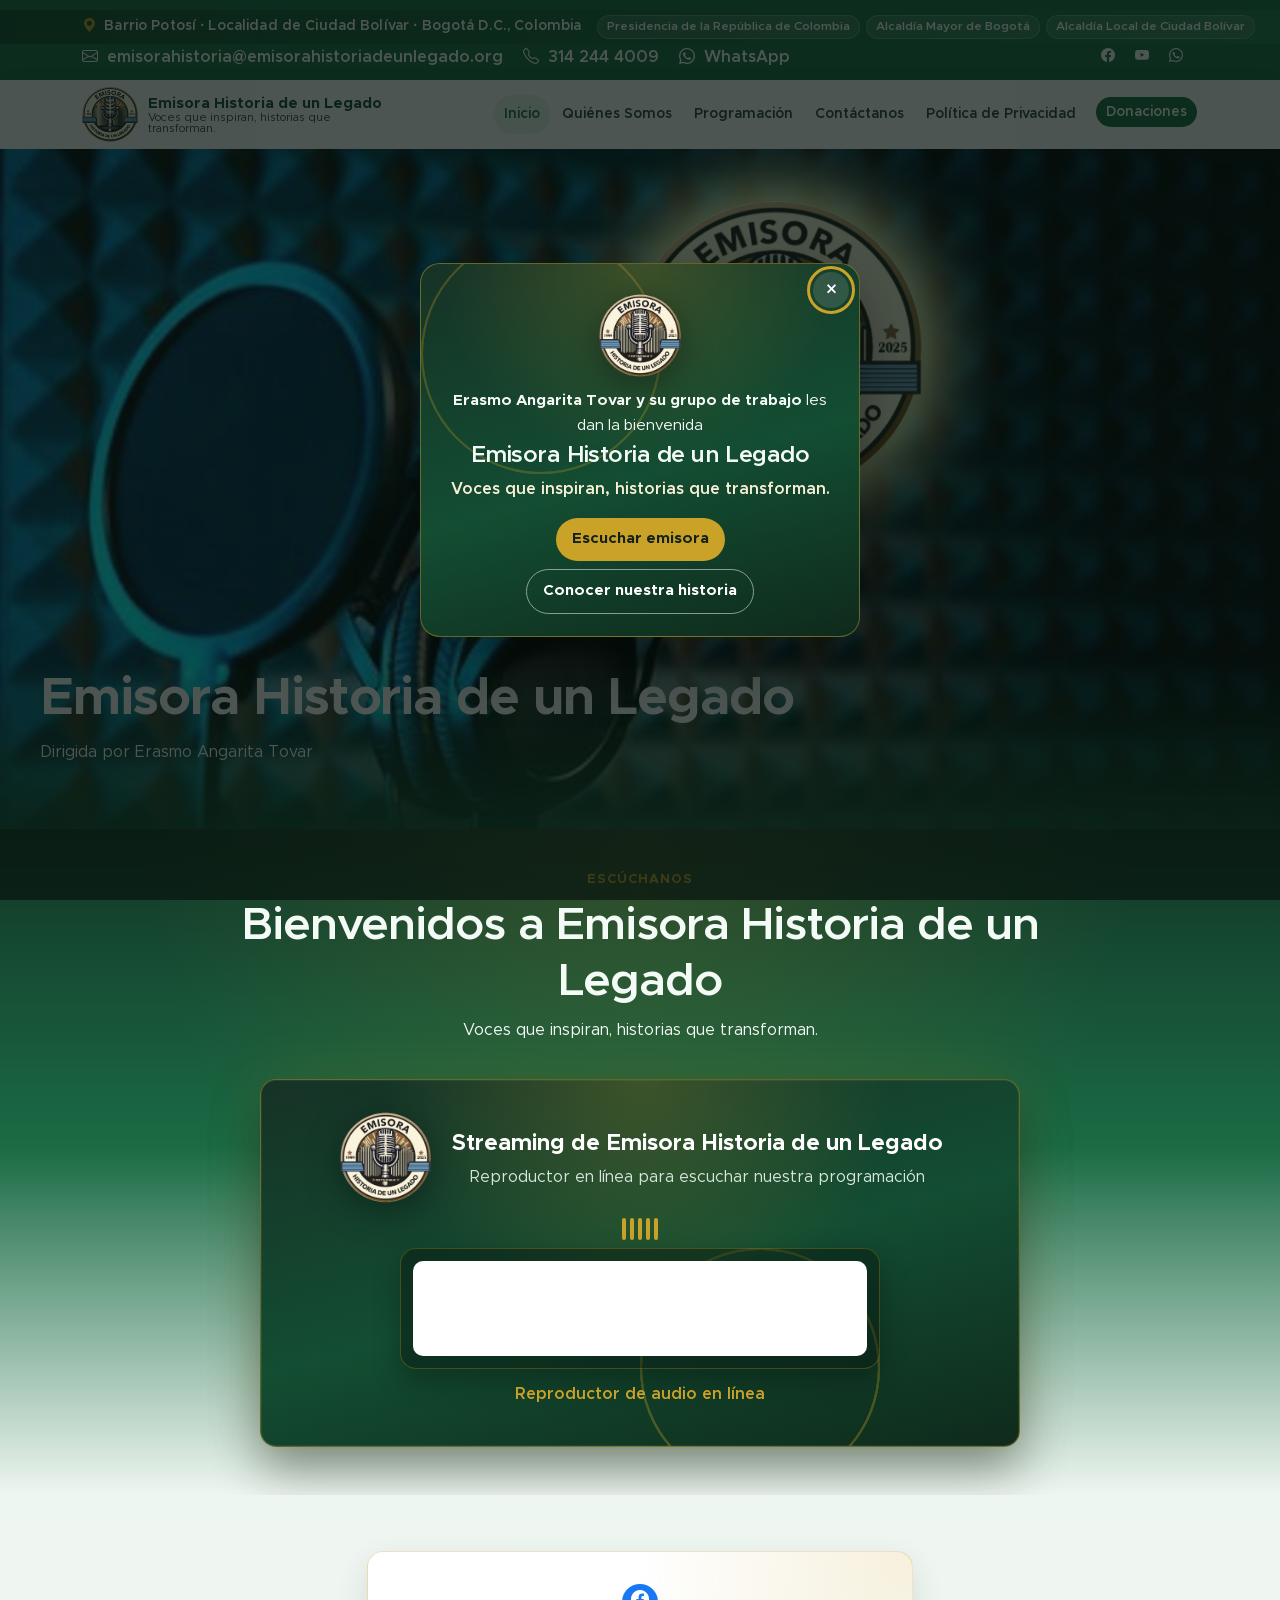
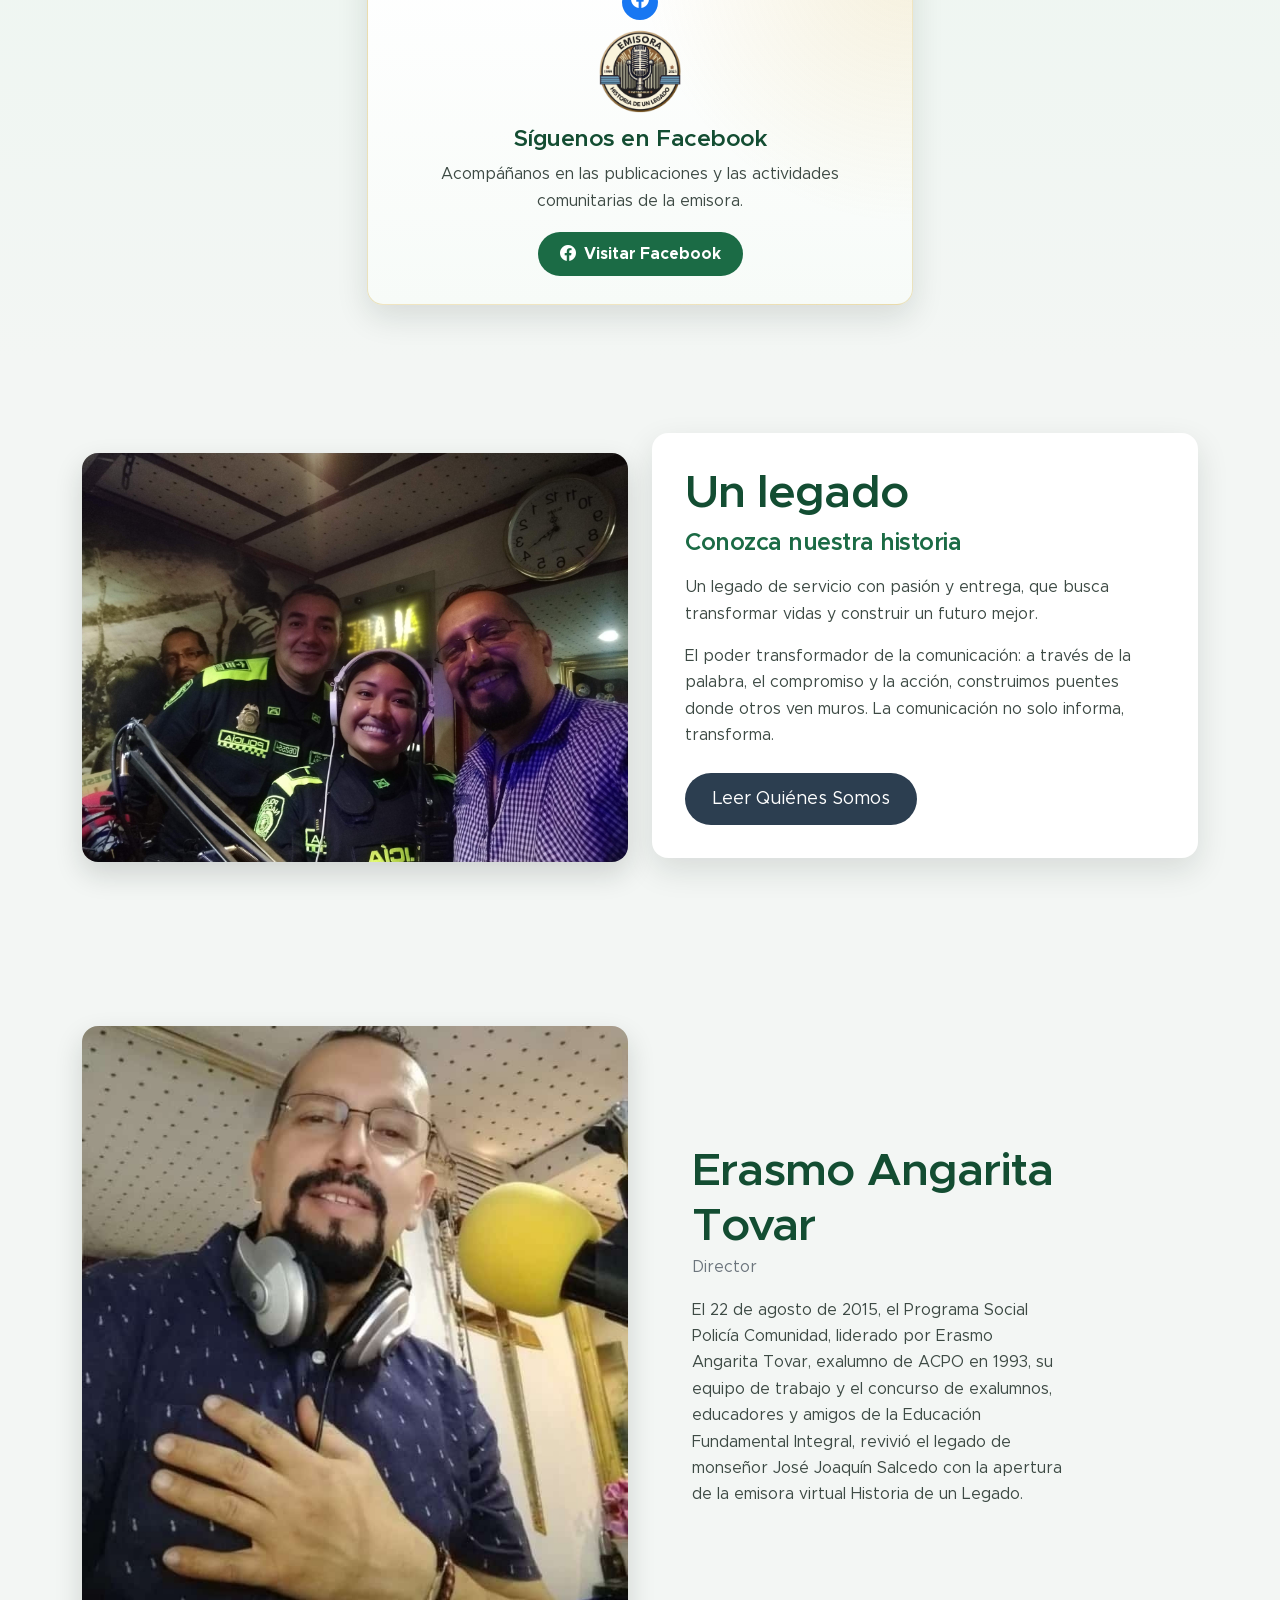
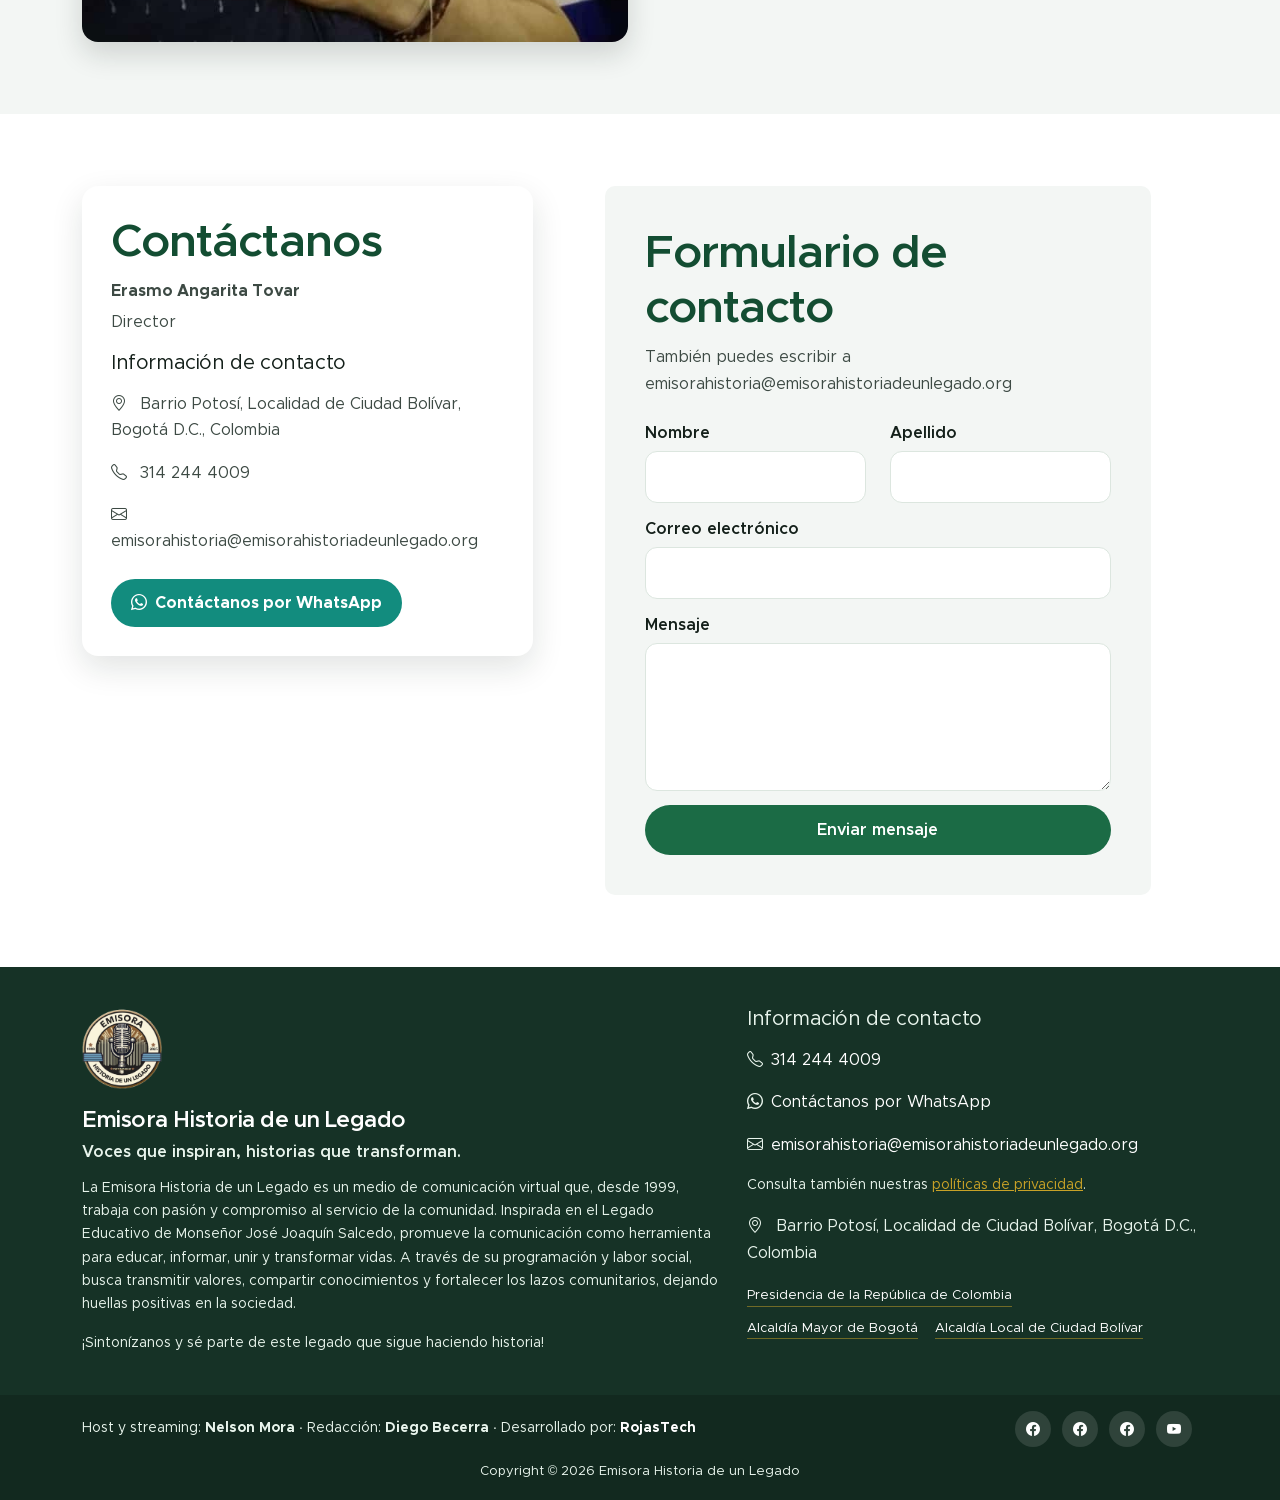
==== commit d7d6a259: "Intervencion 2" ====
--- a/index.html
+++ b/index.html
@@ -17,10 +17,20 @@
 
         <div id="welcomePopup" class="welcome-dialog" role="dialog" aria-modal="true" aria-labelledby="welcome-title" aria-hidden="true">
             <div class="welcome-dialog-content">
+                <div class="welcome-waves sound-waves" aria-hidden="true">
+                    <div class="wave"></div>
+                    <div class="wave"></div>
+                    <div class="wave"></div>
+                </div>
                 <button type="button" class="close-dialog" aria-label="Cerrar bienvenida">&times;</button>
-                <p class="mb-2"><strong>Erasmo Angarita Tovar y su grupo de trabajo</strong></p>
-                <h2 id="welcome-title">Les dan la bienvenida a</h2>
-                <p class="radio-hero-title">Emisora Historia de un Legado</p>
+                <img src="images/logo.png" class="welcome-logo" alt="Emisora Historia de un Legado">
+                <p class="welcome-kicker"><strong>Erasmo Angarita Tovar y su grupo de trabajo</strong> les dan la bienvenida</p>
+                <h2 id="welcome-title">Emisora Historia de un Legado</h2>
+                <p class="welcome-tagline">Voces que inspiran, historias que transforman.</p>
+                <div class="welcome-actions">
+                    <a class="welcome-listen" href="#reproductor-en-linea" data-welcome-listen>Escuchar emisora</a>
+                    <a class="welcome-history" href="quienessomos.html" data-welcome-history>Conocer nuestra historia</a>
+                </div>
             </div>
         </div>
 
@@ -58,7 +68,7 @@
             </div>
         </header>
 
-        <nav class="navbar navbar-expand-lg bg-light shadow-lg">
+        <nav class="navbar navbar-expand-xl bg-light shadow-lg">
             <div class="container">
                 <a class="navbar-brand" href="index.html">
                     <img src="images/logo.png" class="logo img-fluid" alt="Emisora Historia de un Legado">
@@ -126,7 +136,7 @@
                 </div>
             </section>
 
-            <section class="section-padding radio-bg">
+            <section class="section-padding radio-bg radio-stage" id="reproductor-en-linea">
                 <div class="container">
                     <div class="page-intro">
                         <p class="page-kicker">Escúchanos</p>
@@ -147,6 +157,9 @@
                                 <div class="radio-title">Streaming de Emisora Historia de un Legado</div>
                                 <div class="radio-subtitle">Reproductor en línea para escuchar nuestra programación</div>
                             </div>
+                        </div>
+                        <div class="eq-bars" aria-hidden="true">
+                            <span></span><span></span><span></span><span></span><span></span>
                         </div>
                         <div class="radio-player">
                             <iframe
@@ -164,23 +177,18 @@
 
             <section class="section-padding fanpage-section">
                 <div class="container">
-                    <div class="text-center mb-5">
-                        <h2>Fan page</h2>
-                        <p>Sigue nuestras publicaciones y novedades en Facebook</p>
-                    </div>
                     <div class="row justify-content-center">
-                        <div class="col-lg-7">
-                            <div class="facebook-box">
-                                <iframe
-                                    title="Fan page de Facebook Historia de un Legado"
-                                    src="https://www.facebook.com/plugins/page.php?href=https://www.facebook.com/HistoriadeunLegado&tabs=timeline&width=500&height=650"
-                                    width="100%"
-                                    height="650"
-                                    style="border:none;overflow:hidden"
-                                    scrolling="no"
-                                    allowfullscreen="true"
-                                    allow="autoplay; clipboard-write; encrypted-media; picture-in-picture; web-share"></iframe>
-                            </div>
+                        <div class="col-lg-6 col-md-8">
+                            <article class="facebook-card">
+                                <span class="facebook-card-badge" aria-hidden="true"><i class="bi-facebook"></i></span>
+                                <img src="images/logo.png" alt="Emisora Historia de un Legado">
+                                <h2>Síguenos en Facebook</h2>
+                                <p>Acompáñanos en las publicaciones y las actividades comunitarias de la emisora.</p>
+                                <a class="facebook-card-btn" href="https://www.facebook.com/HistoriadeunLegado/" target="_blank" rel="noopener noreferrer">
+                                    <i class="bi-facebook" aria-hidden="true"></i>
+                                    Visitar Facebook
+                                </a>
+                            </article>
                         </div>
                     </div>
                 </div>
@@ -271,31 +279,20 @@
 
         <footer class="site-footer">
             <div class="container">
-                <div class="row">
-                    <div class="col-lg-4 col-12 mb-4 footer-identity">
+                <div class="row gy-4">
+                    <div class="col-lg-7 col-12 footer-identity">
                         <a href="index.html"><img src="images/logo.png" class="logo img-fluid mb-3" alt="Emisora Historia de un Legado"></a>
                         <h2>Emisora Historia de un Legado</h2>
                         <p class="footer-slogan">Voces que inspiran, historias que transforman.</p>
                         <p class="footer-description">La Emisora Historia de un Legado es un medio de comunicación virtual que, desde 1999, trabaja con pasión y compromiso al servicio de la comunidad. Inspirada en el Legado Educativo de Monseñor José Joaquín Salcedo, promueve la comunicación como herramienta para educar, informar, unir y transformar vidas. A través de su programación y labor social, busca transmitir valores, compartir conocimientos y fortalecer los lazos comunitarios, dejando huellas positivas en la sociedad.</p>
                         <p class="footer-description">¡Sintonízanos y sé parte de este legado que sigue haciendo historia!</p>
                     </div>
-                    <div class="col-lg-3 col-md-6 col-12 mb-4">
-                        <h3 class="site-footer-title h5 mb-3">Navegación</h3>
-                        <ul class="footer-menu">
-                            <li class="footer-menu-item"><a href="index.html" class="footer-menu-link">Inicio</a></li>
-                            <li class="footer-menu-item"><a href="quienessomos.html" class="footer-menu-link">Quiénes Somos</a></li>
-                            <li class="footer-menu-item"><a href="programacion.html" class="footer-menu-link">Programación</a></li>
-                            <li class="footer-menu-item"><a href="contactos.html" class="footer-menu-link">Contáctanos</a></li>
-                            <li class="footer-menu-item"><a href="politicas.html" class="footer-menu-link">Política de Privacidad</a></li>
-                            <li class="footer-menu-item"><a href="donate.html" class="footer-menu-link">Donaciones</a></li>
-                        </ul>
-                    </div>
-                    <div class="col-lg-5 col-md-6 col-12">
+                    <div class="col-lg-5 col-12">
                         <h3 class="site-footer-title h5 mb-3">Información de contacto</h3>
-                        <p class="footer-hint">En la parte inferior de esta página encontrarás nuestra <a href="contactos.html#informacion-contacto">información de contacto</a> y las <a href="politicas.html#politica-privacidad">políticas de privacidad</a>.</p>
                         <p><i class="bi-telephone me-2" aria-hidden="true"></i><a href="tel:+573142444009" class="site-footer-link">314 244 4009</a></p>
                         <p><i class="bi-whatsapp me-2" aria-hidden="true"></i><a href="https://wa.me/573142444009" class="site-footer-link" target="_blank" rel="noopener noreferrer">Contáctanos por WhatsApp</a></p>
                         <p><i class="bi-envelope me-2" aria-hidden="true"></i><a href="mailto:emisorahistoria@emisorahistoriadeunlegado.org" class="site-footer-link">emisorahistoria@emisorahistoriadeunlegado.org</a></p>
+                        <p class="footer-hint">Consulta también nuestras <a href="politicas.html#politica-privacidad">políticas de privacidad</a>.</p>
                         <p><i class="bi-geo-alt me-2" aria-hidden="true"></i> Barrio Potosí, Localidad de Ciudad Bolívar, Bogotá D.C., Colombia</p>
                         <nav class="footer-institutional mt-3" aria-label="Sitios institucionales">
                             <a href="https://www.presidencia.gov.co/" target="_blank" rel="noopener noreferrer">Presidencia de la República de Colombia</a>
@@ -307,21 +304,16 @@
             </div>
             <div class="site-footer-bottom">
                 <div class="container">
-                    <div class="row align-items-center">
-                        <div class="col-lg-7 col-12">
-                            <p class="copyright-text mb-0">Copyright © 2026 Emisora Historia de un Legado</p>
-                            <p class="copyright-text mb-0">Host y streaming: <strong>Nelson Mora</strong> · Redacción: <strong>Diego Becerra</strong></p>
-                            <p class="copyright-text mt-2">Desarrollado por: <strong><a href="https://rojastech.online" target="_blank" rel="noopener noreferrer">RojasTech</a></strong></p>
-                        </div>
-                        <div class="col-lg-5 col-12 text-lg-end mt-3 mt-lg-0">
-                            <ul class="social-icon">
-                                <li class="social-icon-item"><a href="https://www.facebook.com/HistoriadeunLegado/" class="social-icon-link bi-facebook" target="_blank" rel="noopener noreferrer" aria-label="Facebook de Historia de un Legado"></a></li>
-                                <li class="social-icon-item"><a href="https://www.facebook.com/erasmo.angaritatovar/" class="social-icon-link bi-facebook" target="_blank" rel="noopener noreferrer" aria-label="Facebook de Erasmo Angarita Tovar"></a></li>
-                                <li class="social-icon-item"><a href="https://www.facebook.com/EMISORAHistoriaDeUnLegado/" class="social-icon-link bi-facebook" target="_blank" rel="noopener noreferrer" aria-label="Facebook de la emisora"></a></li>
-                                <li class="social-icon-item"><a href="https://www.youtube.com/@Historiadeunlegado" class="social-icon-link bi-youtube" target="_blank" rel="noopener noreferrer" aria-label="YouTube Historia de un legado"></a></li>
-                            </ul>
-                        </div>
-                    </div>
+                    <div class="footer-credits-row">
+                        <p class="footer-credits">Host y streaming: <strong>Nelson Mora</strong> · Redacción: <strong>Diego Becerra</strong> · Desarrollado por: <strong><a href="https://rojastech.online" target="_blank" rel="noopener noreferrer">RojasTech</a></strong></p>
+                        <ul class="social-icon">
+                            <li class="social-icon-item"><a href="https://www.facebook.com/HistoriadeunLegado/" class="social-icon-link bi-facebook" target="_blank" rel="noopener noreferrer" aria-label="Facebook de Historia de un Legado"></a></li>
+                            <li class="social-icon-item"><a href="https://www.facebook.com/erasmo.angaritatovar/" class="social-icon-link bi-facebook" target="_blank" rel="noopener noreferrer" aria-label="Facebook de Erasmo Angarita Tovar"></a></li>
+                            <li class="social-icon-item"><a href="https://www.facebook.com/EMISORAHistoriaDeUnLegado/" class="social-icon-link bi-facebook" target="_blank" rel="noopener noreferrer" aria-label="Facebook de la emisora"></a></li>
+                            <li class="social-icon-item"><a href="https://www.youtube.com/@Historiadeunlegado" class="social-icon-link bi-youtube" target="_blank" rel="noopener noreferrer" aria-label="YouTube Historia de un legado"></a></li>
+                        </ul>
+                    </div>
+                    <p class="footer-copyright">Copyright © 2026 Emisora Historia de un Legado</p>
                 </div>
             </div>
         </footer>
--- a/css/site.css
+++ b/css/site.css
@@ -24,11 +24,13 @@
 
 html {
   scroll-behavior: smooth;
+  overflow-x: hidden;
 }
 
 body {
   background: var(--section-bg-color);
   color: var(--p-color);
+  overflow-x: hidden;
 }
 
 h1, h2, h3, h4, h5, h6 {
@@ -76,19 +78,23 @@
   color: var(--dark-color);
 }
 
+body.is-dialog-open {
+  overflow: hidden;
+}
+
 /* Top information bar */
 .top-info-bar {
   background: linear-gradient(90deg, #134d32 0%, #1b6b45 60%, #1f7a4e 100%);
   color: #fff;
-  padding: 8px 0;
+  padding: 5px 0;
   font-size: 13px;
 }
 
 .top-info-bar .container {
   display: flex;
   flex-wrap: wrap;
-  gap: 8px 16px;
-  align-items: flex-start;
+  gap: 6px 16px;
+  align-items: center;
   justify-content: space-between;
 }
 
@@ -97,6 +103,7 @@
   color: #fff;
   font-weight: 600;
   letter-spacing: 0.01em;
+  white-space: nowrap;
 }
 
 .top-location i {
@@ -106,8 +113,8 @@
 .institutional-links {
   display: flex;
   flex-wrap: wrap;
-  gap: 6px 8px;
-  max-width: 100%;
+  gap: 4px 6px;
+  justify-content: flex-end;
 }
 
 .institutional-links a {
@@ -115,12 +122,10 @@
   background: rgba(255, 255, 255, 0.12);
   border: 1px solid rgba(255, 255, 255, 0.22);
   border-radius: 999px;
-  padding: 4px 10px;
-  font-size: 11px;
+  padding: 3px 9px;
+  font-size: 12px;
   font-weight: 600;
-  backdrop-filter: blur(8px);
-  white-space: normal;
-  line-height: 1.25;
+  line-height: 1.3;
 }
 
 .institutional-links a:hover,
@@ -151,7 +156,8 @@
 .header-contact a {
   color: #fff;
   font-weight: 600;
-  overflow-wrap: anywhere;
+  overflow-wrap: break-word;
+  word-break: break-word;
 }
 
 .header-contact a:hover {
@@ -191,21 +197,33 @@
   box-shadow: var(--shadow-soft) !important;
 }
 
+.navbar .container {
+  display: flex;
+  align-items: center;
+  flex-wrap: nowrap;
+}
+
 .navbar-brand {
   display: flex;
   align-items: center;
-  gap: 12px;
+  gap: 10px;
   color: var(--primary-dark);
+  max-width: min(280px, calc(100% - 56px));
+  min-width: 0;
+  flex: 0 1 auto;
+  margin-right: 12px;
 }
 
 .navbar-brand .logo {
-  width: 72px;
+  width: 56px;
   height: auto;
+  flex-shrink: 0;
 }
 
 .navbar-brand span {
-  font-size: 18px;
+  font-size: 15px;
   line-height: 1.15;
+  min-width: 0;
 }
 
 .navbar-brand small {
@@ -214,14 +232,21 @@
   text-transform: none;
   letter-spacing: 0;
   font-weight: 500;
+  white-space: normal;
+}
+
+.navbar-collapse {
+  min-width: 0;
 }
 
 .navbar-nav .nav-link {
   color: var(--secondary-color);
   font-weight: 600;
   border-radius: 999px;
-  padding: 10px 14px !important;
-  margin: 4px 2px;
+  padding: 8px 10px !important;
+  margin: 2px 1px;
+  font-size: 14px;
+  white-space: nowrap;
 }
 
 .navbar-nav .nav-link.active,
@@ -320,81 +345,160 @@
 /* Radio player */
 .radio-bg {
   background: linear-gradient(180deg, #eef6f1 0%, #f3f6f4 100%);
-  padding: 48px 0;
+  padding: 40px 0 48px;
+}
+
+.radio-stage {
+  overflow: hidden;
+  background:
+    radial-gradient(ellipse at top, rgba(201, 162, 39, 0.16), transparent 55%),
+    linear-gradient(180deg, #123526 0%, #1b6b45 48%, #eef6f1 100%);
+}
+
+.radio-stage .page-intro h2,
+.radio-stage .page-intro p:not(.page-kicker) {
+  color: #f4faf6;
 }
 
 .radio-section {
   max-width: 760px;
   margin: 0 auto;
-  padding: 32px 28px;
+  padding: 30px 26px 22px;
   position: relative;
   overflow: hidden;
+  color: #f4faf6;
+  background:
+    radial-gradient(circle at top, rgba(201, 162, 39, 0.22), transparent 48%),
+    linear-gradient(165deg, #163226 0%, #134d32 52%, #0f2a1c 100%);
+  border: 1px solid rgba(201, 162, 39, 0.45);
+  box-shadow:
+    0 0 0 1px rgba(255, 255, 255, 0.06) inset,
+    0 22px 48px rgba(8, 20, 14, 0.42),
+    0 0 56px rgba(201, 162, 39, 0.16);
+  transition: box-shadow 0.35s ease, border-color 0.35s ease;
+}
+
+.radio-section:hover,
+.radio-section:focus-within {
+  border-color: rgba(201, 162, 39, 0.7);
+  box-shadow:
+    0 0 0 1px rgba(201, 162, 39, 0.28) inset,
+    0 24px 56px rgba(8, 20, 14, 0.48),
+    0 0 64px rgba(201, 162, 39, 0.22);
 }
 
 .radio-header {
   display: flex;
   align-items: center;
   justify-content: center;
-  gap: 20px;
+  gap: 18px;
   flex-wrap: wrap;
-  margin-bottom: 16px;
+  margin-bottom: 12px;
+  position: relative;
+  z-index: 1;
 }
 
 .radio-logo img {
-  width: 108px;
-  height: 108px;
+  width: 96px;
+  height: 96px;
   object-fit: contain;
+  filter: drop-shadow(0 8px 18px rgba(0, 0, 0, 0.35));
 }
 
 .radio-title {
   font-size: 1.4rem;
   font-weight: 700;
-  color: var(--dark-color);
+  color: #fff;
 }
 
 .radio-subtitle {
-  color: var(--p-color);
+  color: #d7e6dc;
   margin-top: 4px;
+}
+
+.radio-player {
+  position: relative;
+  z-index: 1;
+  margin: 8px auto 0;
+  max-width: 480px;
+  padding: 12px;
+  background: rgba(8, 20, 14, 0.45);
+  border: 1px solid rgba(201, 162, 39, 0.28);
+  border-radius: 16px;
+  box-shadow: 0 12px 28px rgba(0, 0, 0, 0.28);
 }
 
 .radio-player iframe {
   border: 0;
-  border-radius: 12px;
+  border-radius: 10px;
   width: 100%;
-  max-width: 420px;
+  max-width: 100%;
   height: 95px;
+  display: block;
+  background: #fff;
 }
 
 .radio-status {
   margin-top: 12px;
   font-weight: 600;
-  color: var(--primary-dark);
+  color: var(--gold);
+  position: relative;
+  z-index: 1;
 }
 
 .sound-waves {
   position: absolute;
   left: 50%;
-  top: 55%;
+  top: 46%;
   transform: translate(-50%, -50%);
-  opacity: 0.08;
+  opacity: 0.32;
   pointer-events: none;
+  z-index: 0;
 }
 
 .wave {
-  width: 220px;
-  height: 220px;
+  width: 240px;
+  height: 240px;
   border-radius: 50%;
-  border: 3px solid var(--primary-color);
+  border: 2px solid var(--gold);
   position: absolute;
-  animation: wave 3s infinite;
-}
-
-.wave:nth-child(2) { animation-delay: 1s; }
-.wave:nth-child(3) { animation-delay: 2s; }
+  animation: wave 3.6s infinite;
+}
+
+.wave:nth-child(2) { animation-delay: 1.1s; }
+.wave:nth-child(3) { animation-delay: 2.2s; }
 
 @keyframes wave {
-  0% { transform: scale(0.5); opacity: 0.4; }
-  100% { transform: scale(1.6); opacity: 0; }
+  0% { transform: scale(0.45); opacity: 0.45; }
+  100% { transform: scale(1.7); opacity: 0; }
+}
+
+.eq-bars {
+  display: flex;
+  justify-content: center;
+  gap: 4px;
+  height: 22px;
+  margin-top: 10px;
+  position: relative;
+  z-index: 1;
+}
+
+.eq-bars span {
+  width: 4px;
+  height: 100%;
+  border-radius: 2px;
+  background: var(--gold);
+  animation: eq 1.1s ease-in-out infinite;
+}
+
+.eq-bars span:nth-child(2) { animation-delay: 0.15s; }
+.eq-bars span:nth-child(3) { animation-delay: 0.3s; }
+.eq-bars span:nth-child(4) { animation-delay: 0.08s; }
+.eq-bars span:nth-child(5) { animation-delay: 0.22s; }
+
+@keyframes eq {
+  0%, 100% { transform: scaleY(0.35); }
+  50% { transform: scaleY(1); }
 }
 
 /* Welcome dialog */
@@ -404,9 +508,9 @@
   justify-content: center;
   position: fixed;
   inset: 0;
-  z-index: 1050;
-  background: rgba(20, 32, 26, 0.62);
-  padding: 20px;
+  z-index: 2000;
+  background: rgba(8, 20, 14, 0.72);
+  padding: 16px;
 }
 
 .welcome-dialog.is-open {
@@ -414,43 +518,121 @@
 }
 
 .welcome-dialog-content {
-  background: linear-gradient(165deg, #ffffff 0%, #e8f4ec 100%);
-  padding: 32px 28px 28px;
+  background:
+    radial-gradient(circle at top, rgba(201, 162, 39, 0.22), transparent 46%),
+    linear-gradient(165deg, #163226 0%, #134d32 55%, #0f2a1c 100%);
+  padding: 28px 24px 22px;
   border-radius: 20px;
-  max-width: 560px;
+  max-width: 440px;
   width: 100%;
   position: relative;
-  box-shadow: var(--shadow-card);
+  box-shadow: 0 24px 60px rgba(0, 0, 0, 0.35);
   text-align: center;
-  border: 1px solid rgba(201, 162, 39, 0.35);
+  border: 1px solid rgba(201, 162, 39, 0.45);
+  color: #f4faf6;
+  overflow: hidden;
+}
+
+.welcome-dialog-content > * {
+  position: relative;
+  z-index: 1;
+}
+
+.welcome-dialog-content .welcome-kicker,
+.welcome-dialog-content p,
+.welcome-dialog-content h2 {
+  color: #f4faf6;
+}
+
+.welcome-dialog .welcome-logo {
+  width: 88px;
+  height: 88px;
+  object-fit: contain;
+  margin-bottom: 8px;
+  filter: drop-shadow(0 8px 16px rgba(0, 0, 0, 0.35));
+}
+
+.welcome-dialog .welcome-kicker {
+  font-size: 0.95rem;
+  margin-bottom: 4px;
+}
+
+.welcome-dialog h2 {
+  font-size: 1.45rem;
+  margin-bottom: 6px;
+}
+
+.welcome-dialog .welcome-tagline {
+  color: var(--gold-soft);
+  font-weight: 600;
+  margin-bottom: 16px;
+}
+
+.welcome-actions {
+  display: flex;
+  flex-wrap: wrap;
+  gap: 8px;
+  justify-content: center;
+}
+
+.welcome-actions a,
+.welcome-actions button.welcome-action {
+  display: inline-flex;
+  align-items: center;
+  justify-content: center;
+  border-radius: 999px;
+  padding: 10px 16px;
+  font-weight: 700;
+  font-size: 0.95rem;
+  border: 0;
+  text-decoration: none;
+}
+
+.welcome-actions .welcome-listen {
+  background: var(--gold);
+  color: var(--dark-color) !important;
+}
+
+.welcome-actions .welcome-history {
+  background: transparent;
+  color: #fff !important;
+  border: 1px solid rgba(255, 255, 255, 0.5);
 }
 
 .welcome-dialog .close-dialog {
   position: absolute;
-  top: 10px;
-  right: 12px;
+  top: 8px;
+  right: 10px;
   border: 0;
-  background: transparent;
-  font-size: 28px;
+  background: rgba(255, 255, 255, 0.12);
+  width: 36px;
+  height: 36px;
+  border-radius: 50%;
+  font-size: 24px;
   line-height: 1;
   cursor: pointer;
-  color: var(--dark-color);
-}
-
-.radio-hero-title {
-  font-size: 1.6rem;
-  font-weight: 700;
-  color: #fff;
-  background: linear-gradient(90deg, #1b6b45, #c9a227);
-  padding: 10px 16px;
-  border-radius: 12px;
-  display: inline-block;
+  color: #fff;
+  z-index: 2;
+}
+
+.welcome-waves {
+  position: absolute;
+  inset: 0;
+  pointer-events: none;
+  opacity: 0.28;
+}
+
+.welcome-waves .wave {
+  border-color: rgba(201, 162, 39, 0.7);
+  left: 50%;
+  top: 42%;
 }
 
 /* Recognition gallery */
 .recognition-section {
   background: linear-gradient(180deg, #163226 0%, #1b6b45 100%);
   color: #fff;
+  overflow: hidden;
 }
 
 .recognition-section h2,
@@ -459,22 +641,198 @@
   color: #fff;
 }
 
-.recognition-gallery {
-  display: grid;
-  grid-template-columns: repeat(auto-fit, minmax(220px, 1fr));
+.recognition-carousel {
+  max-width: 920px;
+  margin: 0 auto;
+}
+
+.recognition-viewport {
+  overflow: hidden;
+  border-radius: 18px;
+  background:
+    radial-gradient(circle at top, rgba(201, 162, 39, 0.16), transparent 55%),
+    #0b1c14;
+  border: 1px solid rgba(201, 162, 39, 0.35);
+  box-shadow: 0 18px 40px rgba(0, 0, 0, 0.28);
+  opacity: 0;
+  transform: translateX(-48px);
+}
+
+.recognition-carousel.is-inview .recognition-viewport {
+  opacity: 1;
+  transform: none;
+  transition: opacity 0.7s ease, transform 0.85s ease;
+}
+
+.recognition-track {
+  display: flex;
+  margin: 0;
+  padding: 0;
+  list-style: none;
+  transition: transform 0.55s ease;
+  will-change: transform;
+}
+
+.recognition-slide {
+  flex: 0 0 100%;
+  min-width: 0;
+  display: flex;
+  align-items: center;
+  justify-content: center;
+  padding: 16px 18px;
+  min-height: 280px;
+}
+
+.recognition-open {
+  display: flex;
+  align-items: center;
+  justify-content: center;
+  width: 100%;
+  padding: 0;
+  border: 0;
+  background: transparent;
+  cursor: zoom-in;
+  border-radius: 12px;
+}
+
+.recognition-open:focus-visible {
+  outline: var(--focus);
+  outline-offset: 4px;
+}
+
+.recognition-slide img {
+  display: block;
+  width: auto;
+  height: auto;
+  max-width: 100%;
+  max-height: 360px;
+  object-fit: contain;
+  border-radius: 12px;
+  box-shadow: 0 16px 36px rgba(0, 0, 0, 0.32);
+  background: #0f241b;
+  transition: box-shadow 0.35s ease, transform 0.35s ease;
+}
+
+.recognition-slide.is-diploma img {
+  max-height: 380px;
+  background: #f7f3ea;
+}
+
+.recognition-open:hover img,
+.recognition-open:focus-visible img {
+  box-shadow: 0 20px 44px rgba(0, 0, 0, 0.4);
+}
+
+.recognition-slide:not(.is-diploma) .recognition-open:hover img,
+.recognition-slide:not(.is-diploma) .recognition-open:focus-visible img {
+  transform: translateY(-4px);
+}
+
+.recognition-controls {
+  display: flex;
+  align-items: center;
+  justify-content: center;
   gap: 16px;
-}
-
-.recognition-gallery img {
-  width: 100%;
-  height: 240px;
-  object-fit: cover;
-  border-radius: 12px;
+  margin-top: 16px;
+}
+
+.recognition-nav {
+  width: 42px;
+  height: 42px;
+  border-radius: 50%;
+  border: 1px solid rgba(201, 162, 39, 0.5);
+  background: rgba(255, 255, 255, 0.08);
+  color: #fff;
+  display: inline-flex;
+  align-items: center;
+  justify-content: center;
+}
+
+.recognition-nav:hover,
+.recognition-nav:focus-visible {
+  background: var(--gold);
+  color: var(--dark-color);
+  border-color: var(--gold);
+}
+
+.recognition-dots {
+  display: flex;
+  gap: 8px;
+}
+
+.recognition-dots button {
+  width: 10px;
+  height: 10px;
+  padding: 0;
+  border-radius: 50%;
+  border: 0;
+  background: rgba(255, 255, 255, 0.35);
+}
+
+.recognition-dots button[aria-selected="true"] {
+  background: var(--gold);
+  transform: scale(1.2);
+}
+
+.recognition-status {
+  text-align: center;
+  margin: 10px 0 0;
+  font-size: 13px;
+  color: #d7e6dc;
+}
+
+.media-lightbox {
+  display: none;
+  position: fixed;
+  inset: 0;
+  z-index: 2100;
+  align-items: center;
+  justify-content: center;
+  padding: 16px;
+}
+
+.media-lightbox.is-open {
+  display: flex;
+}
+
+.media-lightbox-backdrop {
+  position: absolute;
+  inset: 0;
+  background: rgba(6, 14, 10, 0.84);
+}
+
+.media-lightbox-panel {
+  position: relative;
+  z-index: 1;
+  max-width: min(960px, 96vw);
+  max-height: 92vh;
   background: #0f241b;
-}
-
-.recognition-gallery figure {
-  margin: 0;
+  border-radius: 16px;
+  padding: 44px 16px 16px;
+  box-shadow: 0 24px 64px rgba(0, 0, 0, 0.4);
+}
+
+.media-lightbox-panel img {
+  display: block;
+  max-width: 100%;
+  max-height: calc(92vh - 80px);
+  width: auto;
+  height: auto;
+  object-fit: contain;
+  margin: 0 auto;
+}
+
+.media-lightbox .close-dialog {
+  position: absolute;
+  top: 8px;
+  right: 8px;
+  border: 0;
+  background: rgba(255, 255, 255, 0.12);
+  color: #fff;
+  width: 36px;
+  height: 36px;
+  border-radius: 50%;
+  font-size: 24px;
 }
 
 /* Programs */
@@ -496,7 +854,7 @@
   max-width: 320px;
   height: auto;
   border-radius: 16px;
-  box-shadow: var(--shadow-soft);
+  box-shadow: 0 0.75rem 1.75rem rgba(20, 32, 26, 0.16);
   object-fit: cover;
 }
 
@@ -574,10 +932,125 @@
   padding: 28px;
 }
 
+.custom-text-box,
+.contact-info-wrap,
+.program-card,
+.bank-card,
+.correspondent-item,
+.facebook-card {
+  transition: box-shadow 0.45s ease, transform 0.45s ease, border-color 0.45s ease;
+}
+
+.custom-text-box:hover,
+.contact-info-wrap:hover,
+.program-card:hover,
+.bank-card:hover,
+.correspondent-item:hover {
+  transform: translateY(-6px);
+  box-shadow: 0 1.25rem 3rem rgba(20, 32, 26, 0.18);
+}
+
+.custom-text-box-image,
+.about-image {
+  display: block;
+  width: 100%;
+  height: auto;
+  border-radius: var(--radius);
+  box-shadow: 0 0.75rem 1.75rem rgba(20, 32, 26, 0.16);
+}
+
+.custom-text-box-image,
+.about-image,
+.team-photo,
+.founder-image {
+  transition: transform 0.45s ease, box-shadow 0.45s ease;
+}
+
+.custom-text-box-image:hover,
+.about-image:hover,
+.team-photo:hover,
+.founder-image:hover {
+  transform: translateY(-8px) scale(1.025);
+  box-shadow: 0 1.25rem 3rem rgba(20, 32, 26, 0.22);
+}
+
+.facebook-card {
+  position: relative;
+  background:
+    radial-gradient(circle at top right, rgba(201, 162, 39, 0.16), transparent 42%),
+    linear-gradient(180deg, #ffffff 0%, #f7fbf8 100%);
+  border-radius: var(--radius);
+  padding: 32px 28px 28px;
+  text-align: center;
+  box-shadow: var(--shadow-card);
+  border: 1px solid rgba(201, 162, 39, 0.28);
+}
+
+.facebook-card:hover,
+.facebook-card:focus-within {
+  transform: translateY(-4px);
+  border-color: rgba(201, 162, 39, 0.55);
+  box-shadow: 0 1.15rem 2.75rem rgba(19, 77, 50, 0.16);
+}
+
+.facebook-card-badge {
+  display: flex;
+  align-items: center;
+  justify-content: center;
+  width: 36px;
+  height: 36px;
+  border-radius: 50%;
+  background: #1877f2;
+  color: #fff;
+  font-size: 18px;
+  margin: 0 auto 8px;
+}
+
+.facebook-card img {
+  display: block;
+  width: 88px;
+  height: 88px;
+  object-fit: contain;
+  margin: 4px auto 10px;
+}
+
+.facebook-card h2 {
+  font-size: 1.45rem;
+  color: var(--primary-dark);
+  margin-bottom: 8px;
+}
+
+.facebook-card p {
+  margin-bottom: 18px;
+  color: var(--p-color);
+}
+
+.facebook-card-btn {
+  display: inline-flex;
+  align-items: center;
+  gap: 8px;
+  background: var(--primary-color);
+  color: #fff !important;
+  border-radius: 999px;
+  padding: 10px 22px;
+  font-weight: 700;
+}
+
+.facebook-card-btn:hover,
+.facebook-card-btn:focus-visible {
+  background: var(--gold);
+  color: var(--dark-color) !important;
+}
+
+.fanpage-section {
+  background: linear-gradient(180deg, #eef6f1 0%, #f3f6f4 100%);
+  padding: 56px 0;
+}
+
 /* Footer */
 .site-footer {
   background: var(--site-footer-bg-color);
-  padding-top: 56px;
+  padding-top: 40px;
 }
 
 .site-footer-title,
@@ -625,8 +1098,29 @@
 
 .site-footer-bottom {
   background: rgba(0, 0, 0, 0.18);
-  margin-top: 32px;
-  padding: 20px 0;
+  margin-top: 24px;
+  padding: 16px 0 18px;
+}
+
+.footer-credits-row {
+  display: flex;
+  align-items: center;
+  justify-content: space-between;
+  gap: 12px 24px;
+  flex-wrap: wrap;
+}
+
+.footer-credits {
+  margin: 0;
+  color: #e8f4ec;
+  font-size: 14px;
+}
+
+.footer-copyright {
+  margin: 14px 0 0;
+  text-align: center;
+  color: #d7e6dc;
+  font-size: 13px;
 }
 
 .footer-institutional a {
@@ -670,14 +1164,50 @@
   height: auto;
 }
 
+@media (min-width: 1280px) {
+  .top-info-bar .container {
+    flex-wrap: nowrap;
+  }
+
+  .institutional-links {
+    flex-wrap: nowrap;
+  }
+
+  .institutional-links a {
+    white-space: nowrap;
+  }
+}
+
+@media (max-width: 1279px) {
+  .top-location {
+    white-space: normal;
+  }
+}
+
 @media (max-width: 1199px) {
-  .top-info-bar .container {
+  .navbar-brand {
+    max-width: min(240px, calc(100% - 56px));
+  }
+}
+
+@media (max-width: 991px) {
+  .top-info-bar .container,
+  .site-header .container {
     flex-direction: column;
     align-items: flex-start;
-  }
-}
-
-@media (max-width: 991px) {
+    min-width: 0;
+  }
+
+  .top-location,
+  .institutional-links {
+    width: 100%;
+    justify-content: flex-start;
+  }
+
+  .institutional-links a {
+    max-width: 100%;
+    white-space: normal;
+  }
 
   .hero-section-full-height,
   #hero-slide .carousel-item,
@@ -689,8 +1219,50 @@
     padding: 24px 20px;
   }
 
+  .navbar-brand {
+    max-width: calc(100% - 52px);
+  }
+
   .navbar-brand .logo {
-    width: 56px;
+    width: 48px;
+  }
+
+  .recognition-slide {
+    min-height: 240px;
+    padding: 12px;
+  }
+
+  .recognition-slide img {
+    max-height: 280px;
+  }
+
+  .footer-credits-row {
+    flex-direction: column;
+    text-align: center;
+  }
+
+  .footer-credits {
+    max-width: 36rem;
+  }
+}
+
+@media (max-width: 575px) {
+  .top-info-bar .container,
+  .header-contact {
+    overflow-wrap: anywhere;
+  }
+
+  a[href^="mailto:"] {
+    word-break: break-all;
+    max-width: 100%;
+  }
+
+  .radio-title {
+    font-size: 1.15rem;
+  }
+
+  .welcome-dialog-content {
+    padding: 24px 16px 18px;
   }
 }
 
@@ -706,4 +1278,26 @@
     animation-iteration-count: 1 !important;
     transition-duration: 0.01ms !important;
   }
-}
+
+  .custom-text-box:hover,
+  .contact-info-wrap:hover,
+  .program-card:hover,
+  .bank-card:hover,
+  .correspondent-item:hover,
+  .facebook-card:hover,
+  .custom-text-box-image:hover,
+  .about-image:hover,
+  .team-photo:hover,
+  .founder-image:hover,
+  .radio-section:hover,
+  .recognition-slide:not(.is-diploma) .recognition-open:hover img {
+    transform: none;
+  }
+
+  .recognition-viewport,
+  .recognition-carousel.is-inview .recognition-viewport {
+    opacity: 1;
+    transform: none;
+    transition: none;
+  }
+}
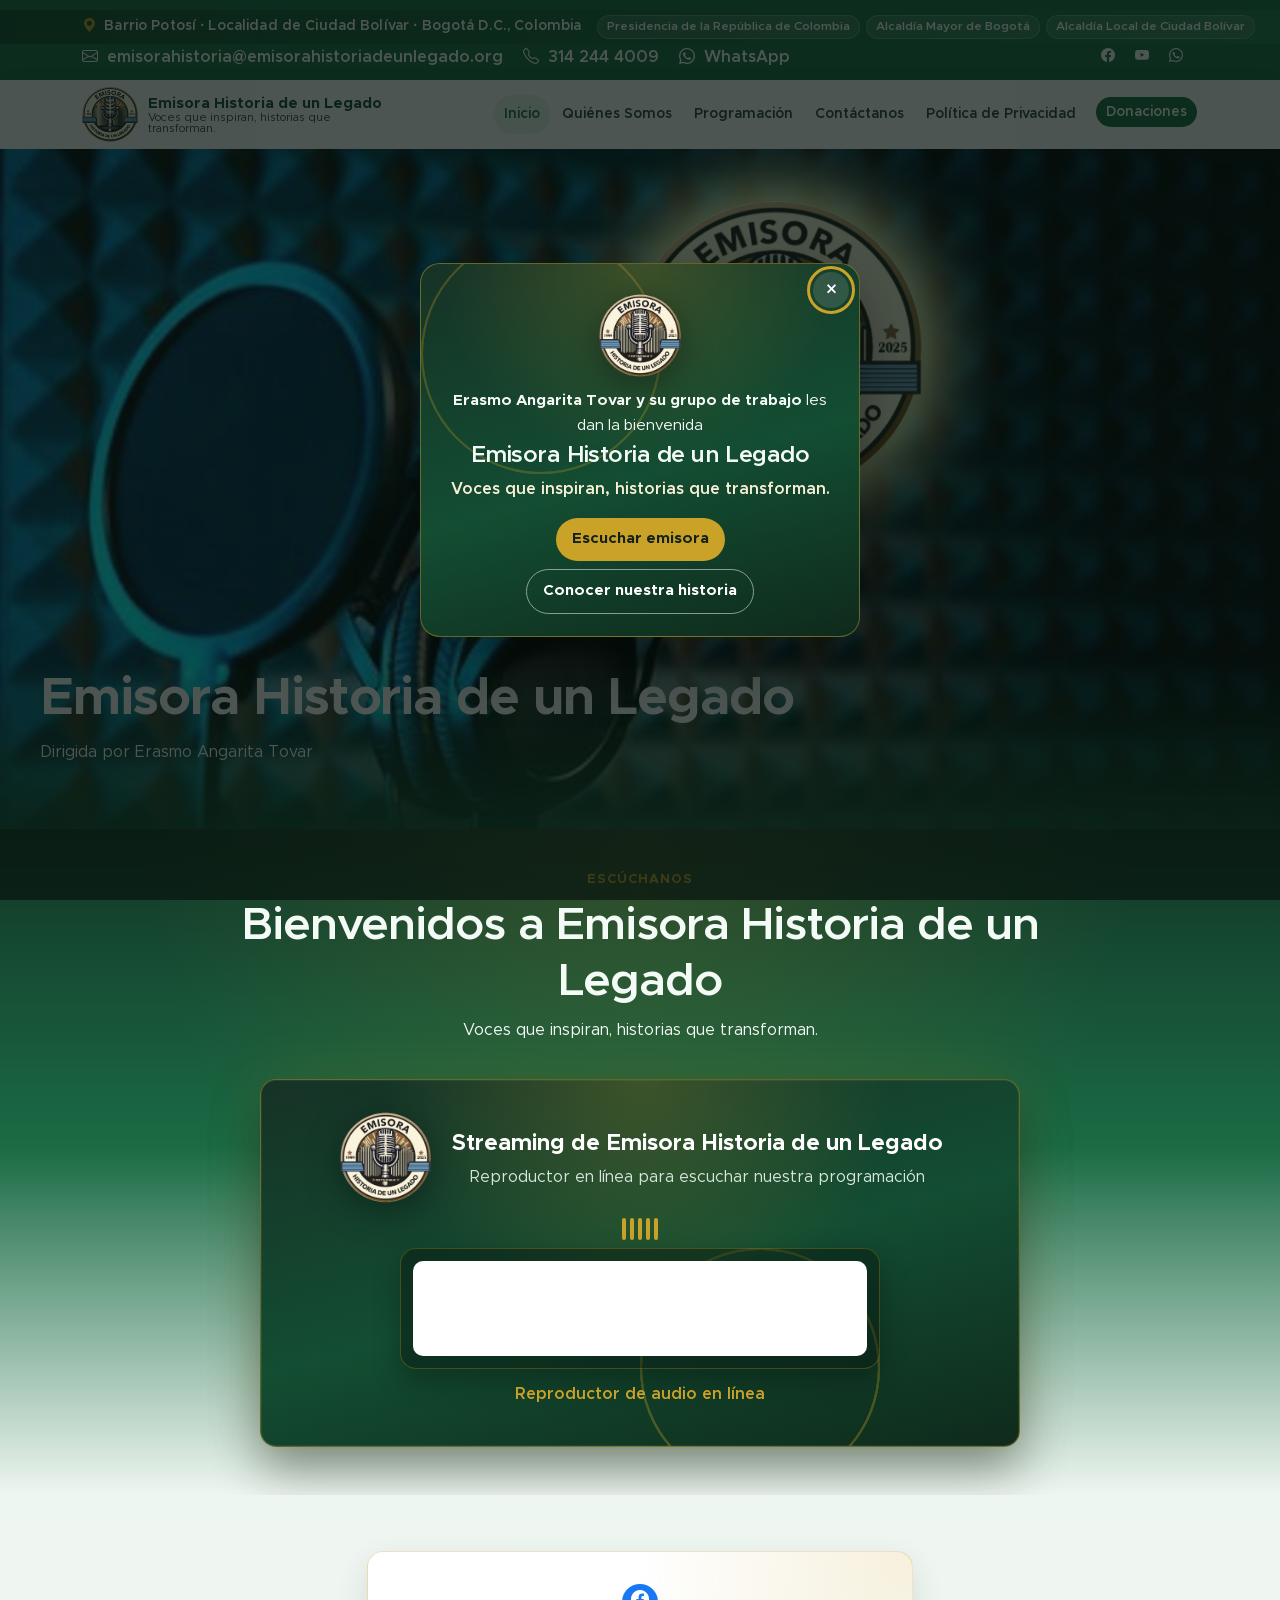
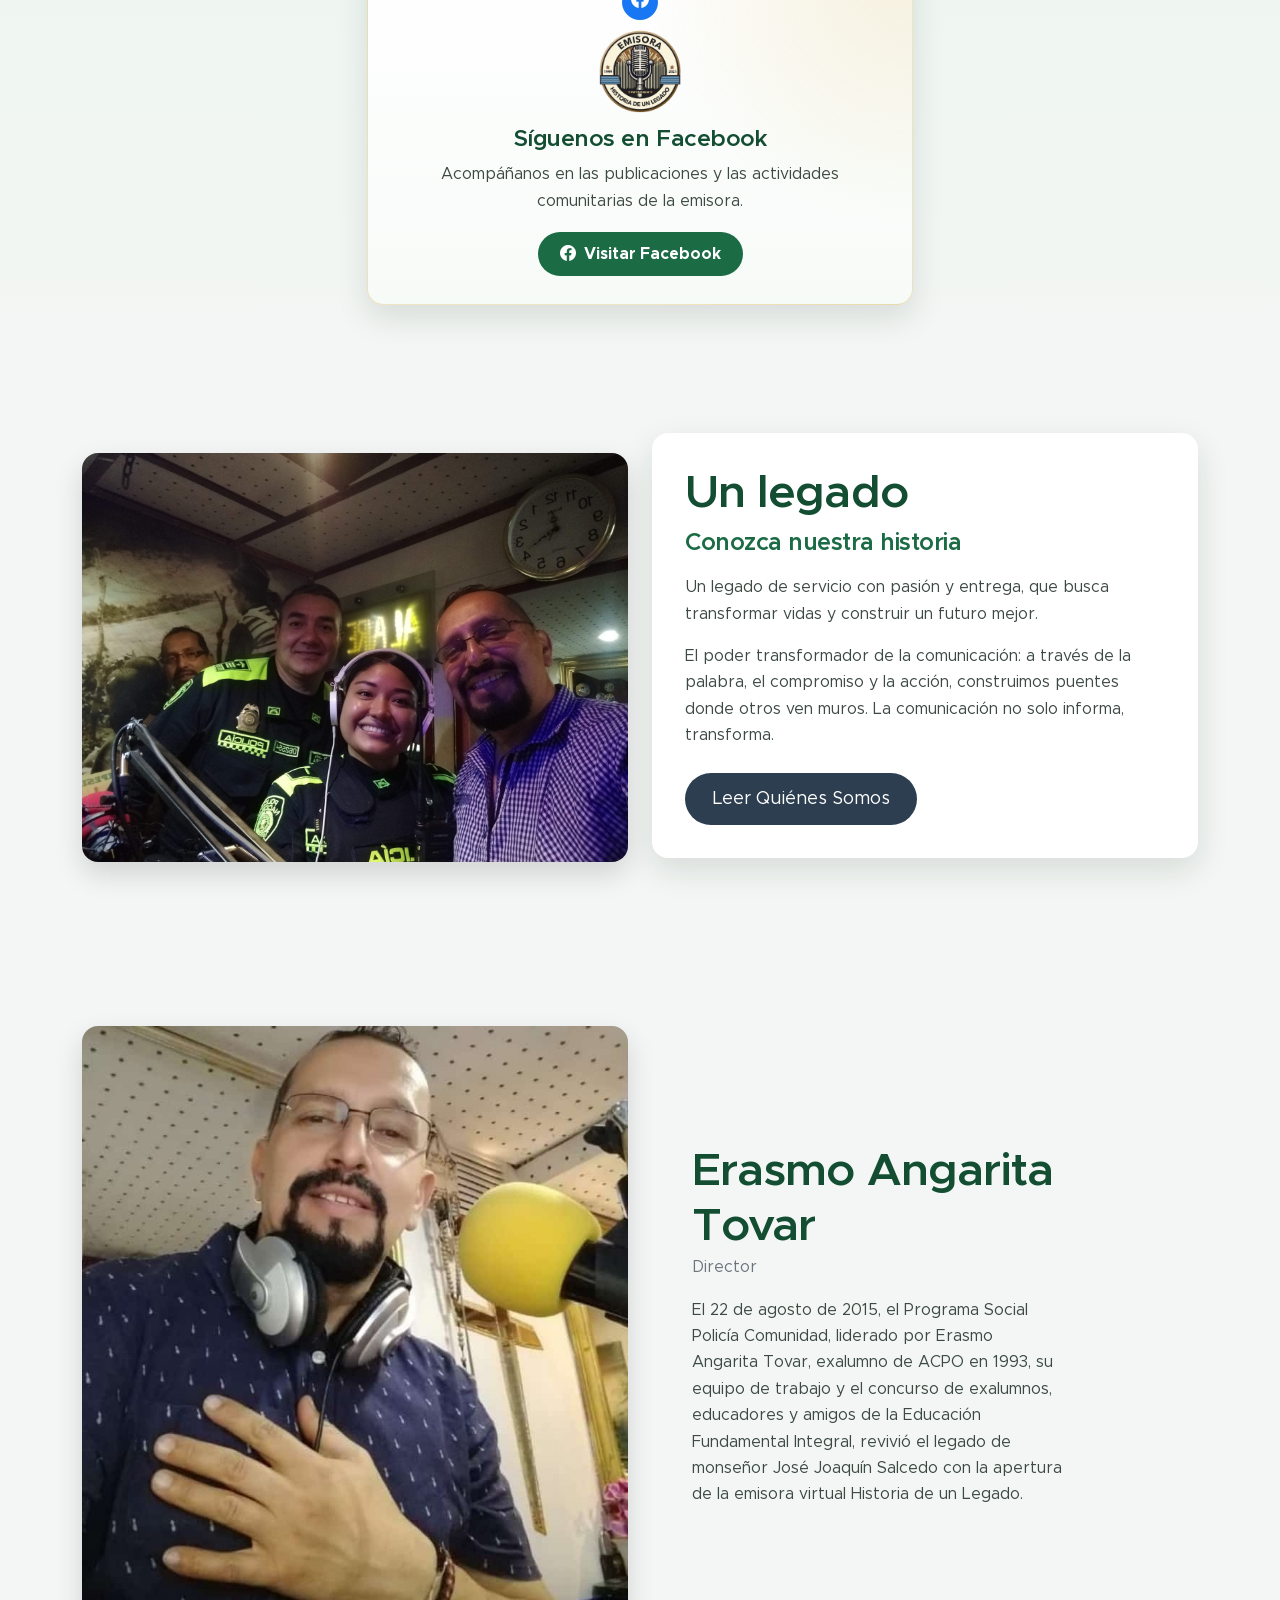
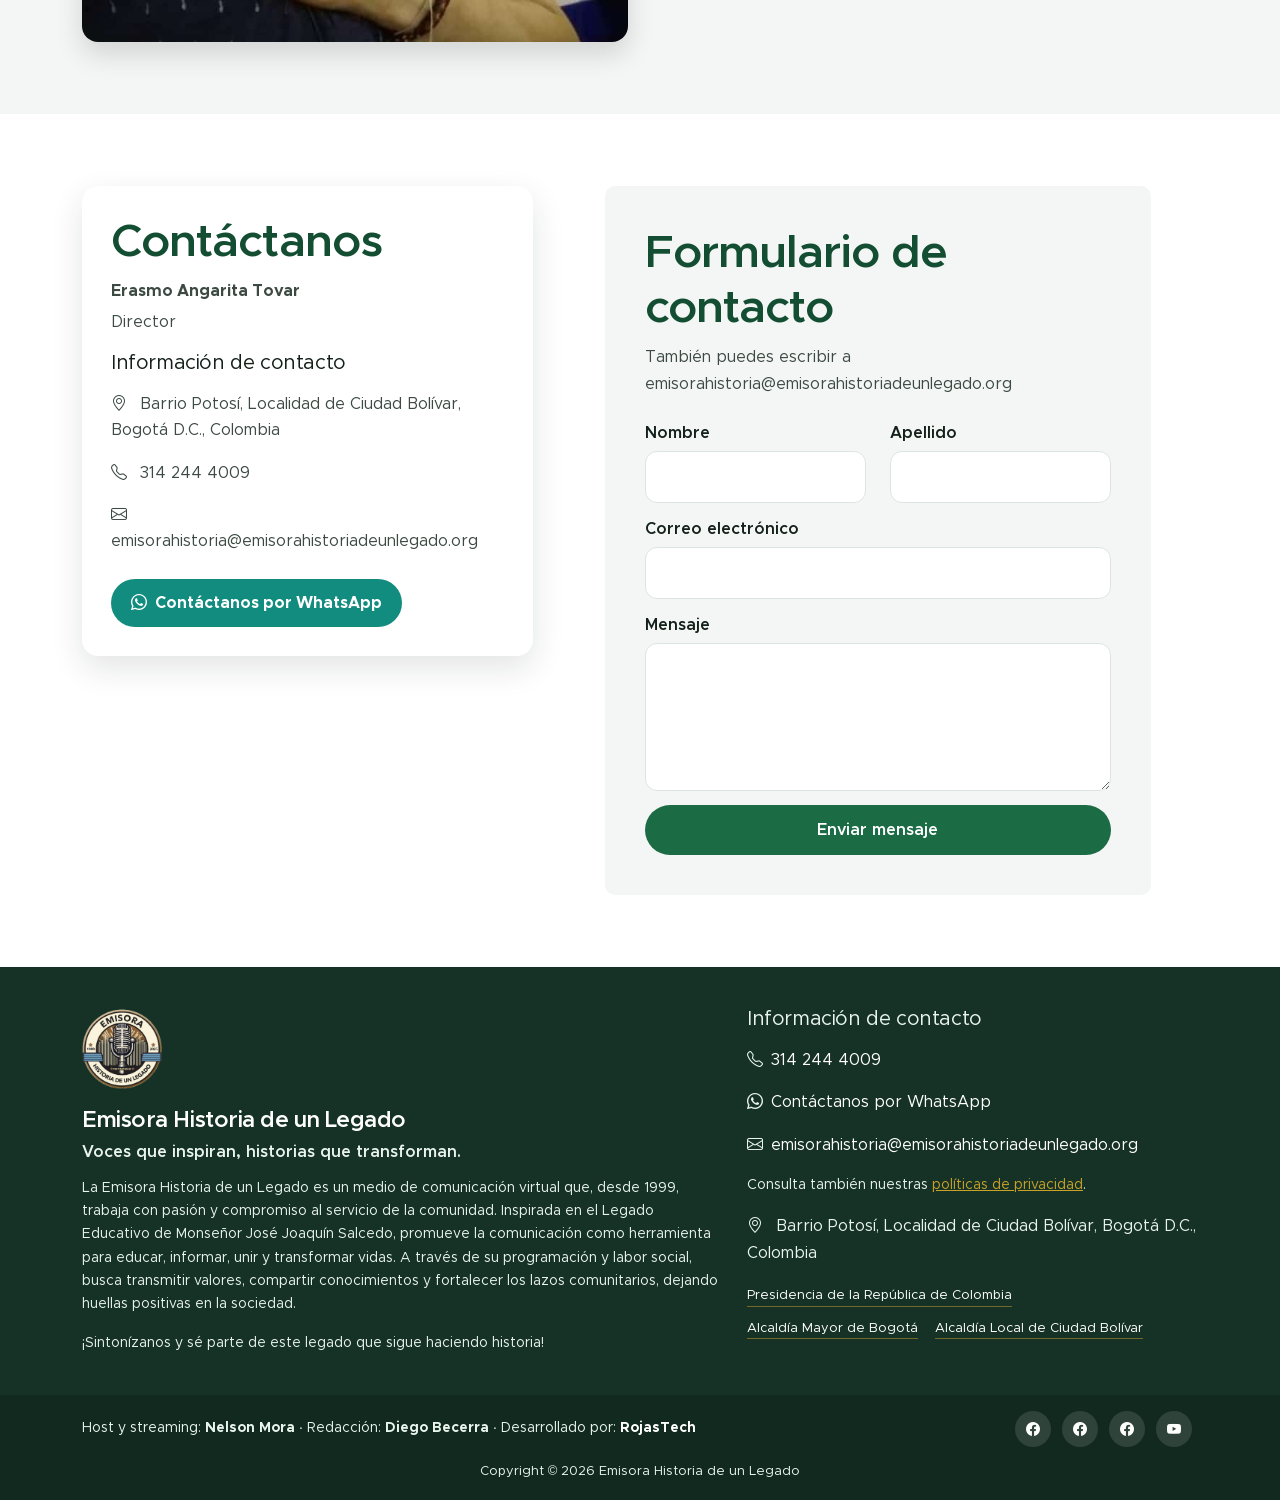
==== commit 0fe4aa8c: "Intervencion 3" ====
--- a/index.html
+++ b/index.html
@@ -305,7 +305,7 @@
             <div class="site-footer-bottom">
                 <div class="container">
                     <div class="footer-credits-row">
-                        <p class="footer-credits">Host y streaming: <strong>Nelson Mora</strong> · Redacción: <strong>Diego Becerra</strong> · Desarrollado por: <strong><a href="https://rojastech.online" target="_blank" rel="noopener noreferrer">RojasTech</a></strong></p>
+                        <p class="footer-credits">Host y streaming: <strong>Nelson Mora</strong> · Redacción: <strong>Diego Becerra</strong> · Desarrollado por: <strong><a href="https://rojastech.com.co/" target="_blank" rel="noopener noreferrer">RojasTech</a></strong></p>
                         <ul class="social-icon">
                             <li class="social-icon-item"><a href="https://www.facebook.com/HistoriadeunLegado/" class="social-icon-link bi-facebook" target="_blank" rel="noopener noreferrer" aria-label="Facebook de Historia de un Legado"></a></li>
                             <li class="social-icon-item"><a href="https://www.facebook.com/erasmo.angaritatovar/" class="social-icon-link bi-facebook" target="_blank" rel="noopener noreferrer" aria-label="Facebook de Erasmo Angarita Tovar"></a></li>
--- a/css/site.css
+++ b/css/site.css
@@ -665,22 +665,34 @@
 }
 
 .recognition-track {
-  display: flex;
+  display: grid;
+  grid-template-columns: 1fr;
   margin: 0;
   padding: 0;
   list-style: none;
-  transition: transform 0.55s ease;
-  will-change: transform;
 }
 
 .recognition-slide {
-  flex: 0 0 100%;
+  grid-column: 1;
+  grid-row: 1;
   min-width: 0;
   display: flex;
   align-items: center;
   justify-content: center;
   padding: 16px 18px;
   min-height: 280px;
+  opacity: 0;
+  visibility: hidden;
+  pointer-events: none;
+  z-index: 0;
+  transition: opacity 0.7s ease, visibility 0.7s ease;
+}
+
+.recognition-slide.is-active {
+  opacity: 1;
+  visibility: visible;
+  pointer-events: auto;
+  z-index: 1;
 }
 
 .recognition-open {
@@ -956,22 +968,27 @@
   width: 100%;
   height: auto;
   border-radius: var(--radius);
-  box-shadow: 0 0.75rem 1.75rem rgba(20, 32, 26, 0.16);
-}
-
+}
+
+.content-photo,
 .custom-text-box-image,
 .about-image,
 .team-photo,
-.founder-image {
-  transition: transform 0.45s ease, box-shadow 0.45s ease;
-}
-
+.founder-image,
+main img.img-fluid.rounded-4 {
+  box-shadow: 0 0.75rem 1.75rem rgba(0, 0, 0, 0.14);
+  transition: transform 0.5s ease, box-shadow 0.5s ease;
+}
+
+.content-photo:hover,
+.content-photo:focus-visible,
 .custom-text-box-image:hover,
 .about-image:hover,
 .team-photo:hover,
-.founder-image:hover {
-  transform: translateY(-8px) scale(1.025);
-  box-shadow: 0 1.25rem 3rem rgba(20, 32, 26, 0.22);
+.founder-image:hover,
+main img.img-fluid.rounded-4:hover {
+  transform: translateY(-6px);
+  box-shadow: 0 1rem 3rem rgba(0, 0, 0, 0.175);
 }
 
 .facebook-card {
@@ -1289,9 +1306,16 @@
   .about-image:hover,
   .team-photo:hover,
   .founder-image:hover,
+  .content-photo:hover,
+  main img.img-fluid.rounded-4:hover,
   .radio-section:hover,
   .recognition-slide:not(.is-diploma) .recognition-open:hover img {
     transform: none;
+  }
+
+  .recognition-slide,
+  .recognition-slide.is-active {
+    transition: none;
   }
 
   .recognition-viewport,
